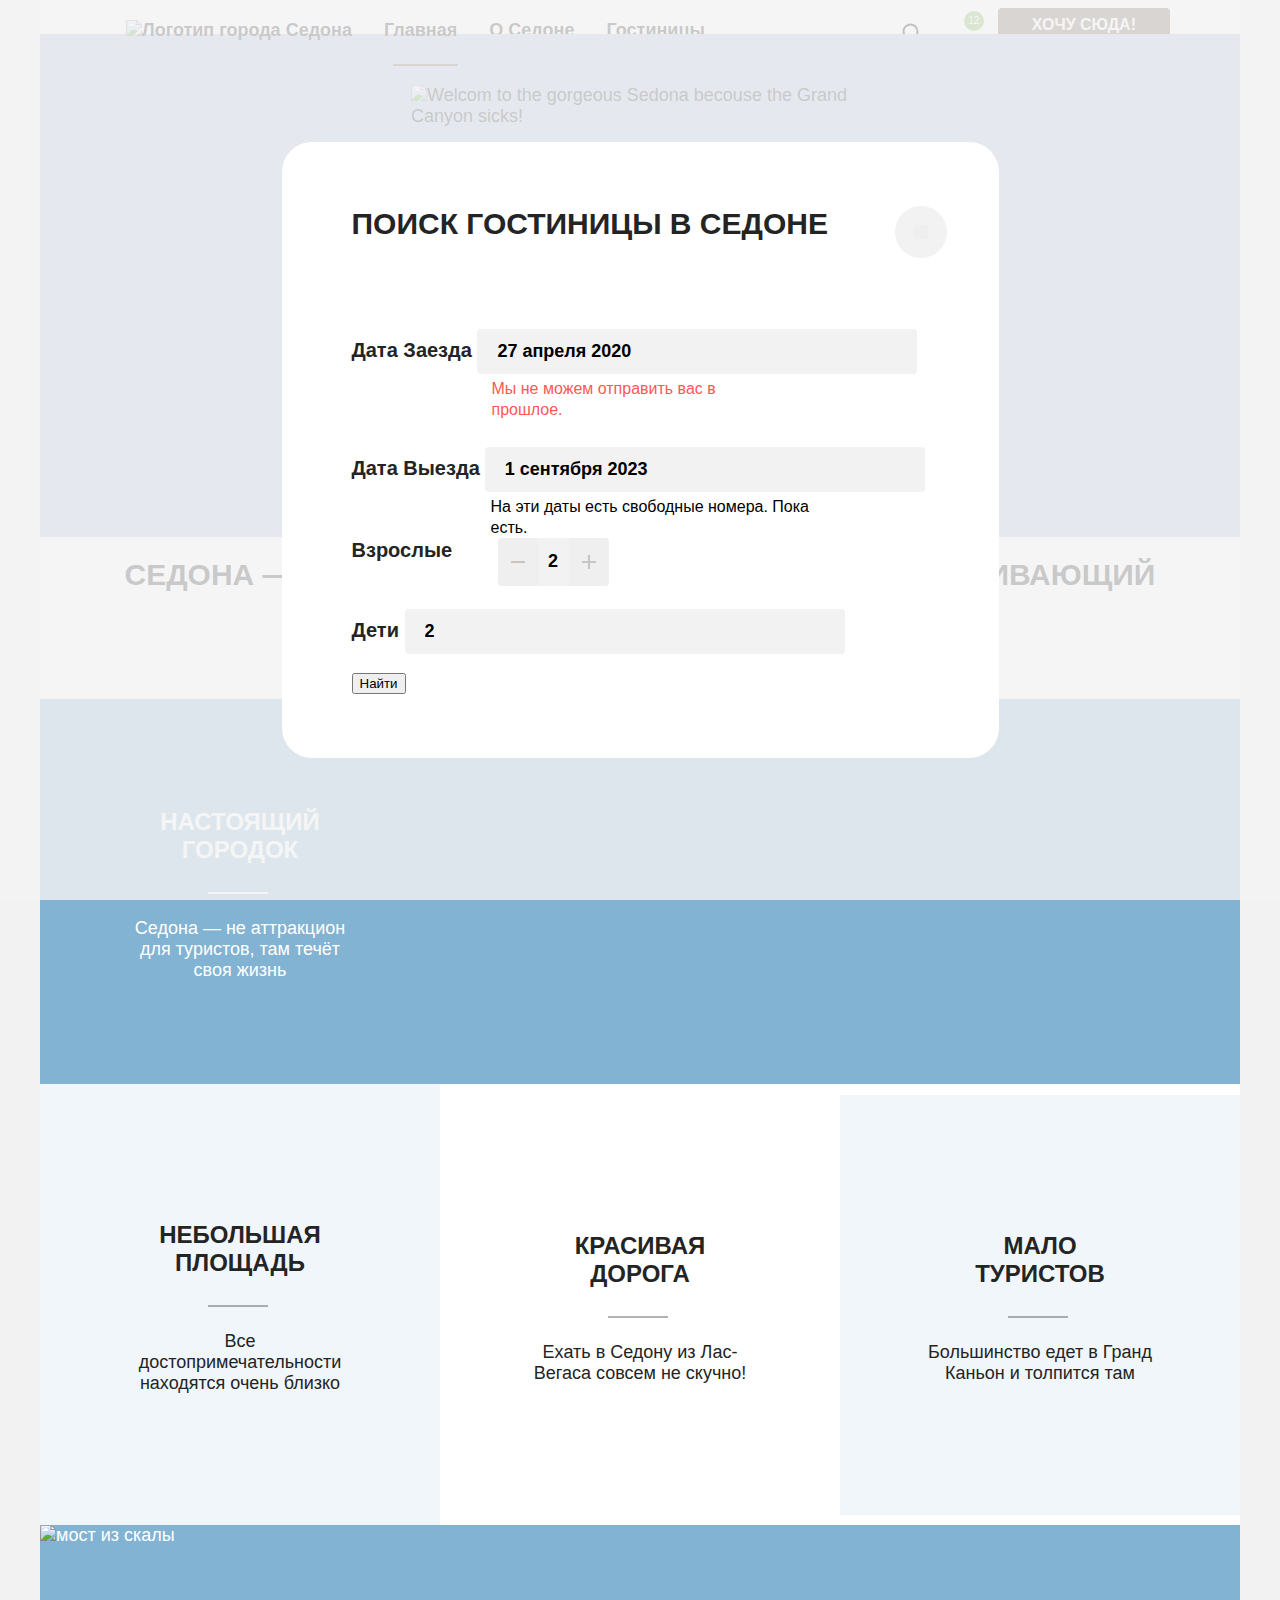
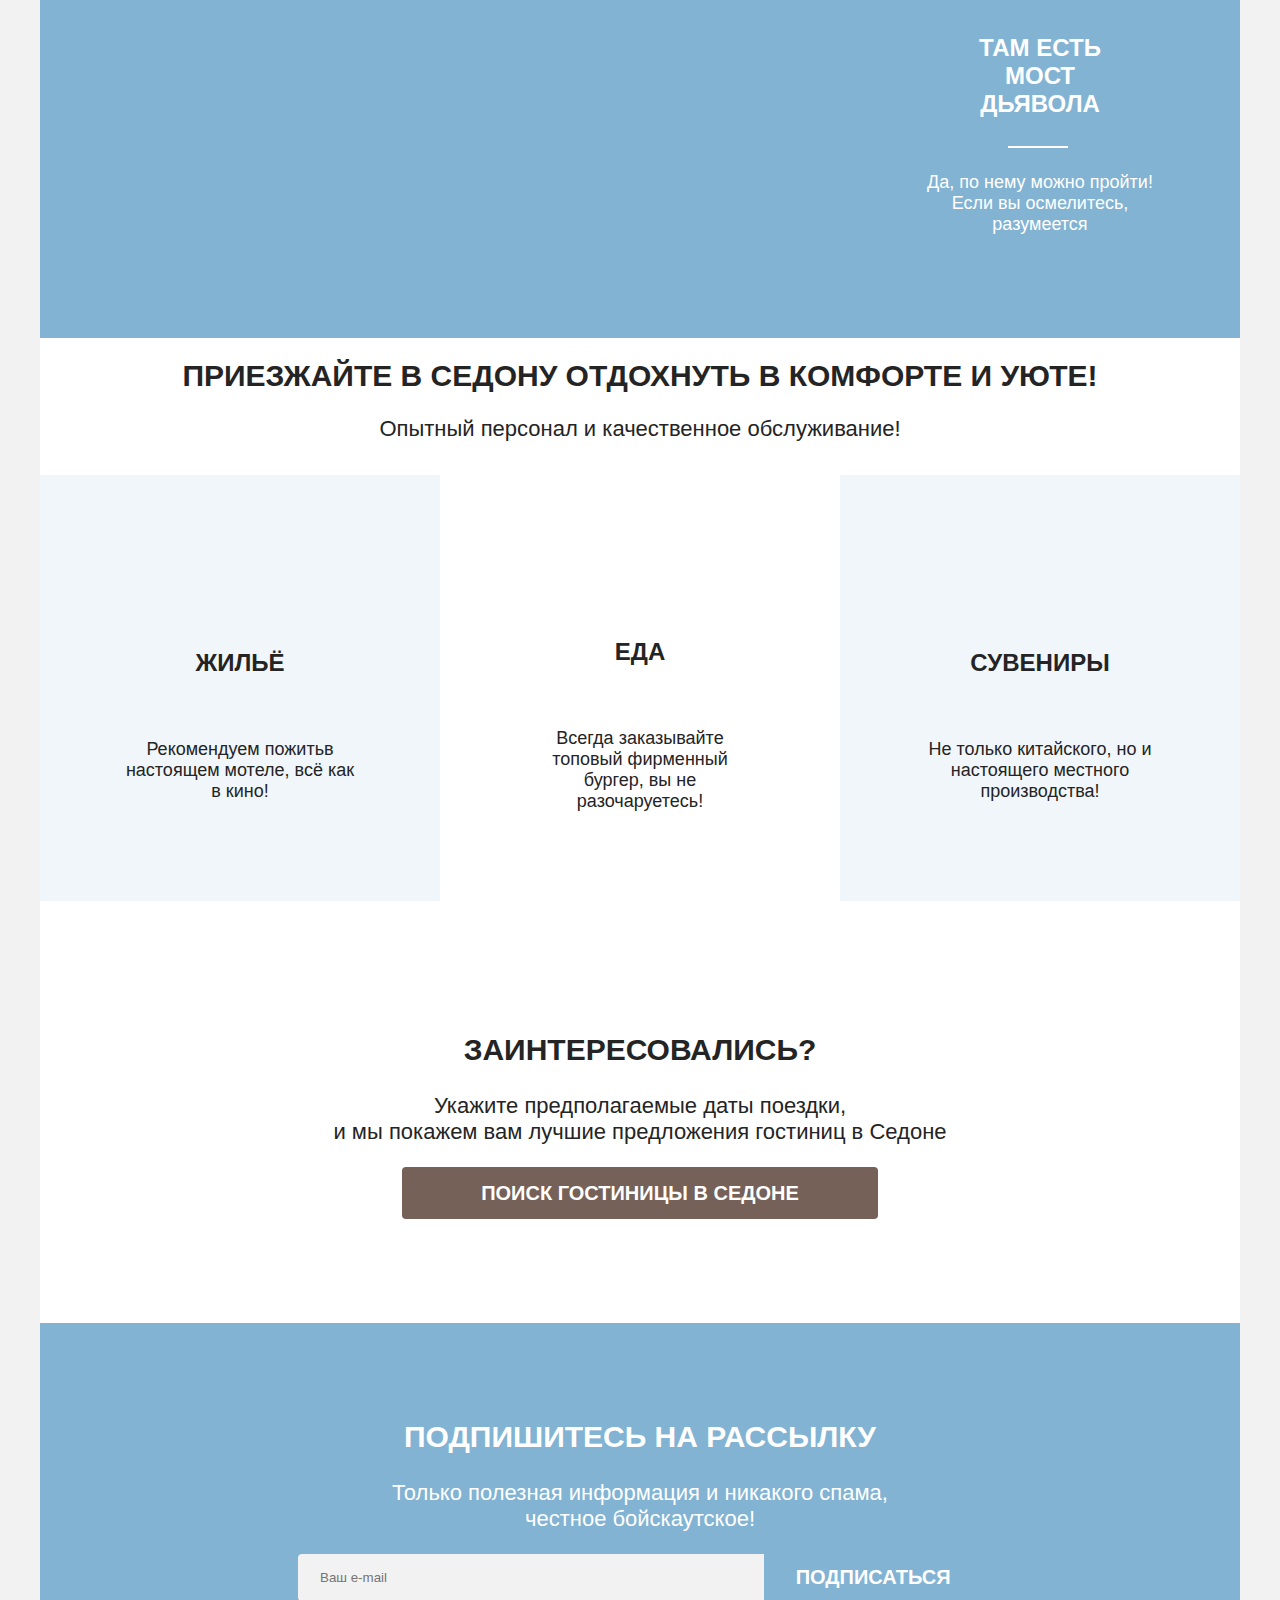
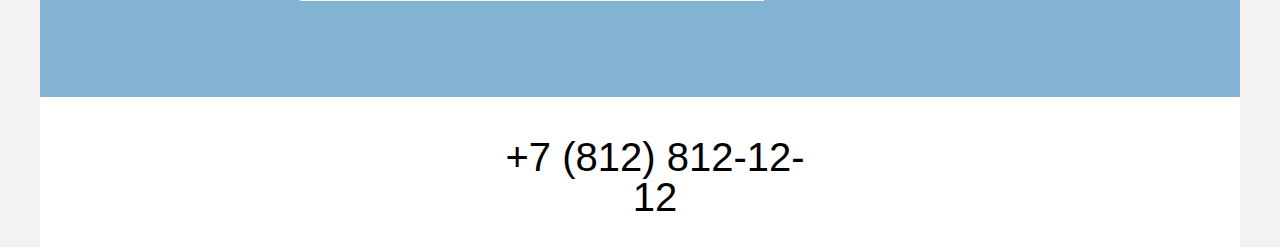
==== index.html @ d8e56253 "Add files via upload" ====
<!DOCTYPE html>
<html lang="ru">

  <head>
    <meta charset="utf-8">
    <title>Мой проект "Седона"</title>
    <link rel="stylesheet" href="styles/styles.css">

  </head>

  <body>
    <header class="page-header">
      <nav class="navigation-container">
        <ul class="navigation-list">
          <li class="navigation-item">
            <a class="navigation-link" href="index.html">
              <img class="logo-header" src="images/logo.svg" width="140" height="70" alt="Логотип города Седона">
            </a>
          </li>
          <li class="navigation-item">
            <a class="navigation-link-index" href="index.html">Главная</a>
          </li>
          <li class="navigation-item">
            <a class="navigation-link" href="about.html">О Седоне</a>
          </li>
          <li class="navigation-item">
            <a class="navigation-link" href="catalog.html">Гостиницы</a>
          </li>
        </ul>
        <ul class="navigation-user">
          <li class="user-item">
            <a class="search-link" href="#">
              <span class="visually-hidden"> поиск </span>
            </a>
          </li>
          <li class="user-item">
            <a class="heart-link" href="#">
              <span class="visually-hidden"> избранное </span>
              <span class="heart-number">12</span>
            </a>
          </li>
          <li class="user-item-button">
            <a class="user-link-button" href="#">Хочу сюда!</a>
          </li>
        </ul>
      </nav>
    </header>
    <main class="main-container main-index">
      <div class="page-container">
        <section class="hero">
          <img class="hero-image" src="images/welcome-sedona.svg" width="458" height="352"
            alt="Welcom to the gorgeous Sedona becouse the Grand Canyon sicks!">
          <p class="visually-hidden">
            Седона — небольшой городок в Аризоне, заслуживающий большего!
          <p>
        </section>
        <section class="advantages">
          <h1 class="argument">
            Седона — небольшой городок в Аризоне, заслуживающий большего!
          </h1>
          <p class="reasons">
            Рассмотрим причины, по которым Седона круче, чем Гранд-Каньон!
          </p>
        </section>
        <section class="advantages-first">
          <h2 class="visually-hidden">Приемущества</h2>
          <div class="advantages-item-first">
            <h3 class="advantages-title">Настоящий городок</h3>
            <p class="advantages-discription">
              Седона — не аттракцион для туристов, там течёт своя жизнь
            </p>
          </div>
          <img class="image-house" src="images/index-photo_1.jpg" width="800" height="385" alt="фото дом на фоне гор">
        </section>
        <section class="advantages">
          <ul class="advantages-list">
            <li class="advantages-item">
              <h3 class="advantages-title">Небольшая площадь</h3>
              <p class="advantages-discription">
                Все достопримечательности находятся очень близко
              </p>
            </li>
            <li class="advantages-item">
              <h3 class="advantages-title">Красивая дорога</h3>
              <p class="advantages-discription">
                Ехать в Седону из Лас-Вегаса совсем не скучно!
              </p>
            </li>
            <li class="advantages-item">
              <h3 class="advantages-title">Мало туристов</h3>
              <p class="advantages-discription">
                Большинство едет в Гранд Каньон и толпится там
              </p>
            </li>
          </ul>
        </section>
        <section class="advantages-fifth">
          <div class="advantages-item-fifth">
            <h3 class="advantages-title">Там есть мост дьявола</h3>
            <p class="advantages-discription">
              Да, по нему можно пройти! Если вы осмелитесь, разумеется
            </p>
          </div>
          <img class="image-bridge" src="images/index-photo-2.jpg" width="800" height="385" alt="мост из скалы">
        </section>
        <section class="invitation">
          <h1 class="argument">
            Приезжайте в Седону отдохнуть в комфорте и уюте!
          </h1>
          <p class="invitation-discription">
            Опытный персонал и качественное обслуживание!
          </p>
        </section>
        <section class="service">
          <ul class="service-list">
            <li class="service-item">
              <h4 class="service-title">Жильё</h4>
              <p class="service-discription">
                Рекомендуем пожитьв настоящем мотеле, всё как в кино!
              </p>
            </li>
            <li class="service-item">
              <h4 class="service-title">Еда</h4>
              <p class="service-discription">
                Всегда заказывайте топовый фирменный бургер, вы не разочаруетесь!
              </p>
            </li>
            <li class="service-item">
              <h4 class="service-title">Сувениры</h4>
              <p class="service-discription">
                Не только китайского, но и настоящего местного производства!
              </p>
            </li>
          </ul>
        </section>
        <section class="booking">
          <div class="booking-container">
            <h2 class="booking-title">Заинтересовались?</h2>
            <p class="booking-discription">
              Укажите предполагаемые даты поездки,<br> и мы покажем вам лучшие
              предложения гостиниц в Седоне
            </p>
            <a class="button-search" href="catalog.html">Поиск гостиницы в Седоне</a>
          </div>
        </section>
        <section class="subscribe">
          <h2 class="email-section-title">Подпишитесь на рассылку</h2>
          <p class="email-section-discription">
            Только полезная информация и никакого спама,<br> честное бойскаутское!
          </p>
          <form class="email-section-form" action="https://echo.htmlacademy.ru/" method="post">
              <input class="email-text" type="text" id="email-user" name="email-user" placeholder="Ваш e-mail">
            <button class="subscribe-btn" type="submit">Подписаться</button>
          </form>
        </section>
      </div>
    </main>
    <footer class="page-footer">
      <div class="page-footer-container">
          <ul class="social-list">
            <li class="social-item">
              <a class="vk-link" href="https://vk.com/htmlacademy">
                <span class="visually-hidden"> Вконтакте </span>
              </a>
            </li>
            <li class="social-item">
              <a class="telegram-link" href="https://t.me/htmlacademy">
                <span class="visually-hidden"> Телеграм </span>
              </a>
            </li>
            <li class="social-item">
              <a class="youtube-link" href="https://www.youtube.com/user/htmlacademyru">
                <span class="visually-hidden"> YouTube </span>
              </a>
            </li>
          </ul>
        <section class="footer-contacts">
          <a class="footer-phone-link" href="tel:+78128121212">+7 (812) 812-12-12</a>
        </section>
        <section class="footer-logo">
          <a class="footer-logo-html" href="https://htmlacademy.ru/">
          </a>
        </section>
      </div>
    </footer>
    <div class="model-container">
      <div class="modal modal-auth">
        <div class="modal-close">
        <button class="modal-close-button">
          <span class="visually-hidden">Закрыть</span>
        </button>
        </div>
        <section class="modal-content">
          <h2 class="modal-title">Поиск гостиницы в Седоне</h2>

            <form class="appointment-form" action="https://echo.htmlacademy.ru/" method="post">
                  <label class="form-label" for="appointment-date">
                    Дата Заезда </label>
                <input class="field" type="text" id="appointment-date" name="appointment-date" placeholder="27 апреля 2020">
              <p class="appointment-info">Мы не можем отправить вас в прошлое.</p>
                  <label class="form-label" for="appointment-time">
                    Дата Выезда</label>
                <input class="field" type="text" id="appointment-time" name="appointment-time" placeholder="1 сентября 2023">
                <p class="appointment-info-number">На эти даты есть свободные номера. Пока есть.</p>
                <div class="field-group">
                  <label class="form-label" for="appointment-phone">
                    Взрослые
                  </label>
                <button class="button-minus" type="button"><svg width="20" height="20"> <path fill="#756157" fill-opacity=".3" d="M0 0v2h14V0H0Z"/></svg></button>
                <input class="field-persons" type="text" id="appointment-persons" name="appointment-persons" placeholder="2">
                <button class="button-plus" type="button"><svg width="20" height="20"> <path fill="#756157" fill-opacity=".3" d="M14 6H8V0H6v6H0v2h6v6h2V8h6V6Z"/></svg></button>
              </div>
                <label class="form-label" for="appointment-name">
                  Дети
                </label>
                <input class="field persons" type="text" id="appointment-name" name="appointment-name" placeholder="2">
              </p>
              <button class="button appointment-submit" type="submit">Найти</button>
            </form>
        </section>

      </div>
    </div>
  </body>

</html>
---- styles/styles.css ----
@font-face {
  font-family: "PT Sans";
  font-style: normal;
  font-weight: 400;
  src: url("../fonts/ptsans-400.woff2") format("woff2");
  font-display: swap;
}

@font-face {
  font-family: "PT Sans";
  font-style: normal;
  font-weight: 700;
  src: url("../fonts/ptsans-700.woff2") format("woff2");
  font-display: swap;
}

html {
  heigth: auto;
}

body {
  font-family: "PT Sans", sans-serif;
  font-size: 18px;
  line-height: 21px;
  color: #242424;
  background-color: #f2f2f2;
  margin: 0 auto;
  display: flex;
  flex-direction: column;
  width: 1200px;
}

/*header*/
.page-header {
  background-color: #FFFFFF;
  width: 1200px;
}

.navigation-container {
  display: flex;
  width: 1060px;
  margin: 0 auto;
  padding: 0;
  justify-content: space-between;

}

.page-container {
  margin-top: -30px;

}

.navigation-list {
  list-style-type: none;
  margin: 0;
  padding: 0;
  width: 620px;
  display: flex;

}

.navigation-user {
  list-style: none;
  width: 350px;
  display: flex;
  justify-content: flex-end;

}

.navigation-link {
  font-family: "PT Sans", sans-serif;
  line-height: 21px;
  font-weight: 700;
  color: inherit;
  text-decoration: none;
  text-align: center;
  background-color: #FFFFFF;
  padding: 20px 16px;
  margin: 0;
  display: block;
  flex-wrap: wrap;

}

.navigation-link-index {
  font-family: "PT Sans", sans-serif;
  line-height: 21px;
  font-weight: 700;
  color: inherit;
  text-decoration: none;
  text-align: center;
  padding: 20px 16px;
  flex-wrap: wrap;
  position: relative;
  display: inline-block;
  margin: 0;
}

.navigation-link-index:after {
  content: " ";
  background: #756257;
  width: 65px;
  height: 2px;
  bottom: -5px;
  right: 15px;
  position: absolute;
}

.navigation-link-catalog {
  font-family: "PT Sans", sans-serif;
  line-height: 21px;
  font-weight: 700;
  color: inherit;
  text-decoration: none;
  text-align: center;
  padding: 20px 16px;
  flex-wrap: wrap;
  padding-left: 20px;
  position: relative;
  display: inline-block;
}

.navigation-link-catalog:after {
  content: " ";
  background: #756257;
  width: 85px;
  height: 2px;
  bottom: -5px;
  right: 15px;
  position: absolute;
}

.logo-header {
  margin-top: -20px;
  position: relative;
}

.hero-image {
  display: block;
}

.navigation-user {
  margin: 0;
  padding: 0;
  display: flex;
  flex-wrap: wrap;
  gap: 10px;
}

.user-item {
  box-sizing: border-box;
}

.search-link {
  background-image: url(../images/logo-search.svg);
  background-repeat: no-repeat;
  display: block;
  min-width: 44px;
  min-height: 64px;
  background-position: center;
}

.heart-link {
  background-image: url(../images/heart.svg);
  background-repeat: no-repeat;
  display: block;
  min-width: 44px;
  min-height: 64px;
  background-position: center;
  position: relative;

}

.user-item-button {
  margin: 14px 0;

}

.user-link-button {
  font-weight: 700;
  font-size: 16px;
  line-height: 20px;
  text-transform: uppercase;
  color: #FFFFFF;
  background-color: #756157;
  border-color: #756157;
  text-decoration: none;
  padding: 8px 34px;
  border-radius: 4px;
}

.user-link-button:hover,
.user-link-button:focus {
  background-color: #615048;
}

.user-link-button:active {
  background-color: #756157;
}

.heart-number {
  display: flex;
  background-color: #7DB54F;
  border-radius: 10px;
  position: absolute;
  width: 20px;
  height: 20px;
  top: 11px;
  left: 20px;
  text-decoration: none;
  font-size: 10px;
  line-height: 10px;
  color: #FFFFFF;
  align-items: center;
  justify-content: center;
}


.visually-hidden {
  position: absolute;
  width: 1px;
  height: 1px;
  margin: -1px;
  border: 0;
  padding: 0;
  white-space: nowrap;
  clip-path: inset(100%);
  clip: rect(0 0 0 0);
  overflow: hidden;
}

/*main*/
.main-index {
  background-color: #FFFFFF;
}

.main-index {
  color: #242424;
}

.reasons {
  font-family: "PT Sans";
  font-size: 22px;
  font-weight: 400;
  line-height: 26px;
  text-align: center;
}

.hero {
  background-image: url(../images/index-backgroud-white.svg), url(../images/index-background.jpg);
  background-position: left bottom, left top;
  background-size: 100% auto, cover;
  background-repeat: no-repeat;
  background-color: #B0C4DE;
  padding: 51px 371px 82px;

}

/*приемущества*/
.advantages {
  font-size: 18px;
  line-height: 21px;
  text-align: center;
}

.advantages-first {
  background-color: #82B3D3;
  color: #FFFFFF;
  display: flex;
  width: 1200px;
}

.advantages-item-first {
  text-align: center;
  width: 230px;
  padding: 85px;
}

.advantages-first .advantages-title:after {
  content: " ";
  background: #FFFFFF;
  width: 60px;
  height: 2px;
  bottom: -30px;
  right: 60px;
  position: absolute;
}

.image-house {
  object-fit: cover;
  height: auto;
  max-width: 100%;

}

.image-bridge {
  object-fit: cover;
  height: auto;
  max-width: 100%;

}

.advantages-list {
  display: flex;
  flex-wrap: wrap;
  margin: 0;
  padding: 0;
  list-style: none;
  align-items: center;

}

.advantages-item {
  text-align: center;
  width: 230px;
  padding: 113px 85px;
}

.advantages-discription {
  margin-top: 30px;
}

.advantages-item:nth-child(odd) {
  background-color: #83B3D31F;
}

.advantages-item:nth-child(even) {
  background-color: #FFFFFF;
}

.advantages-title {
  font-size: 24px;
  font-weight: 700;
  line-height: 28px;
  text-transform: uppercase;
  position: relative;
  display: inline-block;
  width: 175px;
}

.advantages-title:after {
  content: " ";
  background: #0000004D;
  width: 60px;
  height: 2px;
  bottom: -30px;
  right: 60px;
  position: absolute;
}

.advantages-item-fifth {
  text-align: center;
  width: 230px;
  padding: 85px;
}

.advantages-fifth {
  background-color: #82B3D3;
  color: #FFFFFF;
  display: flex;
  width: 1200px;
  flex-direction: row-reverse;
}

.advantages-fifth .advantages-title::after {
  content: " ";
  background: #FFFFFF;
  width: 60px;
  height: 2px;
  bottom: -30px;
  right: 60px;
  position: absolute;
}

/*приглашение*/
.invitation {
  background-color: #FFFFFF;
  text-align: center;
}

.argument {
  font-size: 30px;
  font-weight: 700;
  line-height: 36px;
  text-align: center;
  text-transform: uppercase;
}

.invitation-discription {
  font-size: 22px;
  font-weight: 400;
  line-height: 26px;
  line-height: 26px;
}

/*сервис*/
.service-list {
  display: flex;
  width: 1200px;
  margin: 0;
  padding: 0;
  list-style: none;
  align-items: center;
  flex-wrap: wrap;
}

.service-item {
  text-align: center;
  width: 230px;
  padding: 112px 85px 81px 85px;

}

.service-item:nth-child(odd) {
  background-color: #83B3D31F;
}

.service-item:nth-child(even) {
  background-color: #FFFFFF;
}

.service-item:nth-of-type(1) {
  background-image: url(../images/logo-home.svg);
  background-repeat: no-repeat;
  background-position: center 81px;
}

.service-item:nth-of-type(2) {
  background-image: url(../images/logo-food.svg);
  background-repeat: no-repeat;
  background-position: center 82px;
}

.service-item:nth-of-type(3) {
  background-image: url(../images/logo-box.svg);
  background-repeat: no-repeat;
  background-position: center 79px;
}

.service-title {
  font-size: 24px;
  font-weight: 700;
  line-height: 28px;
  text-transform: uppercase;
  padding-top: 30px;
}

.service-discription {
  padding-top: 30px;
}

/*бронирование*/
.booking-container {
  text-align: center;
  margin-bottom: 104px;
  font-size: 22px;
  line-height: 26px;
}

.booking-title {
  font-size: 30px;
  font-weight: 700;
  line-height: 36px;
  text-transform: uppercase;
  padding-top: 96px;
}

.button-search {
  font-weight: 700;
  text-decoration: none;
  font-size: 20px;
  line-height: 36px;
  text-align: center;
  display: block;
  width: 376px;
  margin: 0 auto;
  color: #FFFFFF;
  background-color: #756157;
  text-transform: uppercase;
  border-radius: 4px;
  padding: 8px 50px;
}

.button-search:hover,
.button-search:focus {
  background-color: #615048;
}

.button-search:active {
  background-color: #756157;
}

/*рассылка*/
.subscribe {
  text-align: center;
  font-family: "PT Sans", sans-serif;
  background-image: url(../images/backgroud-subscribe.jpg);
  background-repeat: no-repeat;
  background-size: 100% auto;
  background-color: #82B3D3;
  color: #FFFFFF;
  margin-top: 96px;
  line-height: 26px;
  font-size: 22px;

}

.subscribe-special {
  text-align: center;
  font-family: "PT Sans", sans-serif;
  background-color: #FFFFFF;
  margin-top: 96px;
  line-height: 26px;
  font-size: 22px;

}

.email-section-title {
  font-family: "PT Sans", sans-serif;
  font-size: 30px;
  font-weight: 700;
  line-height: 36px;
  text-transform: uppercase;
  padding-top: 96px;
}

.email-section-form {
  width: 684px;
  display: flex;
  margin: 0 auto;
  padding-bottom: 96px;

}

.email-section-label {
  width: 452px;
}

.subscribe-btn {
  display: inline-block;
  font-family: inherit;
  font-size: 20px;
  font-weight: 700;
  line-height: 36px;
  color: #FFFFFF;
  background-color: #82B3D3;
  width: 232px;
  border-color: #82B3D3;
  text-transform: uppercase;
  border-style: solid;
  border-top-right-radius: 4px;
  border-bottom-right-radius: 4px;
  cursor: pointer;

}

.subscribe-btn:hover,
.subscribe-btn:focus {
  background-color: #68A2CA;
}

.subscribe-btn:active {
  background-color: #68A2CA;
  color: #FFFFFF4D;
}

.email-text {
  width: 452px;
  border-top-left-radius: 4px;
  border-bottom-left-radius: 4px;
  border-style: solid;
  border-color: #F2F2F2;
  background-color: #F2F2F2;
  padding: 14px 20px;
}

.email-text:hover {
  background-color: #E6E6E6;
}

.email-text: placeholder-shown {
  border-color: #83B3D3;
}

/*footer*/
.page-footer {
  background-color: #FFFFFF;
  display: flex;
  justify-content: space-between;
  box-sizing: border-box;
  width: 1200px;
  padding: 40px 70px 30px;
  margin: 0 auto;
}

.page-footer-container {
  width: 1060px;
  display: flex;
  margin: 0;
  justify-content: space-around;
}

.social-list {
  list-style: none;
  display: flex;
  box-sizing: border-box;
  width: 145px;
  flex-wrap: wrap;
  margin: 0;
  padding: 0;
}

/* vk */
.vk-link {
  -webkit-mask-image: url(../images/logo-vk.svg);
  mask-image: url(../images/logo-vk.svg);
  mask-repeat: no-repeat;
  display: block;
  width: 48px;
  height: 40px;
  mask-position: center;
  background-color: #83B3D3;


}

.vk-link:hover {
  background-color: #68A2CA;

}

.vk-link:focus {
  background-color: #68A2CA;
}

.vk-link:active {
  background-color: #68A2CA4D;
}

/* telegram */
.telegram-link {
  -webkit-mask-image: url(../images/logo-telegram.svg);
  mask-image: url(../images/logo-telegram.svg);
  mask-repeat: no-repeat;
  display: block;
  width: 48px;
  height: 40px;
  mask-position: center;
  background-color: #83B3D3;
}

.telegram-link:hover {
  background-color: #68A2CA;

}

.telegram-link:focus {
  background-color: #68A2CA;
}

.telegram-link:active {
  background-color: #68A2CA4D;
}

/* youtube */
.youtube-link {
  -webkit-mask-image: url(../images/logo-youtube.svg);
  mask-image: url(../images/logo-youtube.svg);
  mask-repeat: no-repeat;
  display: block;
  width: 48px;
  height: 40px;
  mask-position: center;
  background-color: #83B3D3;
}

.youtube-link:hover {
  background-color: #68A2CA;

}

.youtube-link:focus {
  background-color: #68A2CA;
}

.youtube-link:active {
  background-color: #68A2CA4D;
}

/* telephone */
.footer-contacts {
  display: block;
  width: 720px;
  text-align: center;
  flex-wrap: wrap;
}

.footer-phone-link {
  display: block;
  width: 331px;
  margin: 0 auto;
  font-size: 40px;
  line-height: 40px;
  color: #000000;
  text-decoration: none;
}

.footer-phone-link:hover {
  color: #756157;
}

.footer-phone-link:focus {
  color: #756157;
}

.footer-phone-link:active {
  color: #7561574D;
}

/* html-logo */
.footer-logo {
  box-sizing: border-box;
  margin: 0;
  padding: 0;
}

.footer-logo-html {
  -webkit-mask-image: url(../images/logohtmlacademy.svg);
  mask-image: url(../images/logohtmlacademy.svg);
  mask-repeat: no-repeat;
  display: block;
  background-color: #000000;
  box-sizing: border-box;
  width: 115px;
  height: 33px;
}

.footer-logo-html:hover,
.footer-logo-html:focus {
  background-color: #756157;
}

.footer-logo-html:active {
  background-color: #7561574D;
}

/*catalog*/
.main-inner {
  background-color: #FFFFFF;
  width: 1200px;
}

.inner-header {
  width: 1060px;
  margin: 0 auto;
}

.filter-inner-section {
  margin-left: 80px;
  margin-right: 70px;
}

.section-inner {
  background-image: url(../images/catalog/background-catalog.jpg);
  background-repeat: no-repeat;
  background-size: 100% auto;
  background-color: #82B3D3;
  color: #FFFFFF;
  margin-top: -65px;
  background-size: cover;
}

.main-inner-title {
  font-size: 60px;
  font-weight: 700;
  line-height: 78px;
  margin-left: 85px;
  margin-top: 35px;
  padding-top: 30px;
}

.inner-list {
  list-style: none;
  display: flex;
  flex-direction: row;
  margin-left: 0px;
}

.inner-header {
  margin-left: 45px;
  margin-top: -50px;
  margin-bottom: 45px;
}

.inner-link {
  font-size: 16px;
  font-weight: 400;
  line-height: 21px;
  color: #FFFFFF;
  padding-top: 0;
  margin-left: 10px;
  cursor: pointer;
}

.inner-link:hover {
  color: #FFFFFF99;
}

.inner-link:focus {
  color: #FFFFFF;
}

.inner-link:active {
  color: #FFFFFF4D;
}

.inner-link-home {
  background-image: url(../images/catalog/filter_logo_home.svg);
  background-repeat: no-repeat;
  display: block;
  width: 13px;
  height: 15px;
  padding: 0px, 0px, 2px, 0px;
  margin-top: 4px;
}

.inner-item-arrow {
  background-image: url(../images/catalog/filter_arrow.svg);
  background-repeat: no-repeat;
  display: block;
  width: 8px;
  height: 19px;
  padding: 5px, 7px, 5px, 7px;
  margin-top: 5px;
  margin-left: 10px;
}

/*стилизация фильта каталога*/
.catalog-filter-group {
  width: 150px;
  padding: 0px;
  border-style: none;
  margin-bottom: 73px;
}

.catalog-filter {
  display: flex;
  justify-content: space-between;
  width: 1060px;
  display: flex;
  margin: 0 auto;
}

.catalog-filter-list {
  list-style: none;
  padding: 0;
  margin: 0;
}

.catalog-filter-item {
  margin-bottom: 16px;
  padding: 0;

}

.catalog-filter-item:not(:last-child) {
  margin-bottom: 16px;
}

.filter-price {
  display: flex;
  flex-wrap: wrap;
}

.catalog-filter-price {
  border-style: none;
  width: 288px;
  display: flex;
  flex-wrap: wrap;
  column-gap: 2px;


}

.price {
  font-family: inherit;
  font-size: 18px;
  font-weight: 700;
  line-height: 24px;
  text-align: left;
  padding: 12px 20px;
  border-top-left-radius: 4px;
  border-bottom-left-radius: 4px;
  background-color: #F2F2F2;
  box-sizing: border-box;
  width: 143px;
  position: relative;
}
.price-text{
  position: relative;
  color:#000000;
  display: block;
  box-sizing: border-box;
  text-align: right;
  padding-right: 20px;

}
.price.max {
  border-top-right-radius: 4px;
  border-bottom-right-radius: 4px;
  border-top-left-radius: 0px;
  border-bottom-left-radius: 0px;
}

.range-price {
  margin: 0;
  padding: 0;
}

.control {
  font-size: 18px;
  font-weight: 400;
  line-height: 21px;
  color: #FFFFFF;
  margin: 0;
  padding-left: 36px;
  position: relative;
}
.control:hover,
.control:active{
  opacity: 0.3;
}
.control-label {
  font-family: "PT Sans";
  font-size: 18px;
  font-weight: 400;
  line-height: 23px;
}

.control-mark {
  position: absolute;
  width: 20px;
  height: 20px;
  border-radius: 4px;
  display: block;
  background-color: #f2f2f2;
}
.control-mark:focus{
  border: 3px solid #83B3D3;
}
.control-input[type="checkbox"]:checked + .control-mark::before,
.control-input[type="checkbox"]:checked + .control-mark::after {
  position: absolute;
  height: 1.5px;
  background-color: #3F5E72;
  content: "";
}

.control-input {
  appearance: none;
}

.control-input[type="checkbox"]:checked + .control-mark::before {
  transform: rotate(48deg);
  top: 10.5px;
  left: 2.5px;
  width: 7px;
}

.control-input[type="checkbox"]:checked + .control-mark::after {
  transform: rotate(-48deg);
  top: 9px;
  left: 5.7px;
  width: 11.5px;
}

.control-input[type="radio"] + .control-mark {
  border-radius: 50%;
}

.control-input[type="radio"]:checked + .control-mark::before {
  position: absolute;
  top: 5px;
  left: 5px;
  width: 10px;
  height: 10px;
  background-color: #3F5E72;
  border-radius: 50%;
  content: "";
}

.button-price {
  width: 191px;
  display: flex;
  flex-direction: column;
  margin-top: 56px;

}

.range-scale {
  width: 287px;
  position: relative;
  background-color: #756257;
  line-height: 1px;
  height: 4px;
}

.range-bar {
  position: absolute;
  line-height: 1px;
  background-color: #FFFFFF;
  height: 4px;
}

.range-toggle {
  position: absolute;
  width: 20px;
  height: 20px;
  border-radius: 5px;
  cursor: pointer;
}

.toggle-min {
  top: -8px;
}

.toggle-max {
  top: -8px;
  left: 207px;
}

.button-reset {
  margin-top: 32px;
  border-radius: 4px;
  padding: 8px 57px;
  text-transform: uppercase;
}

.button-reset:hover {
  color: #FFFFFF4D;
}

.button-reset:focus {
  color: #FFFFFF;
  border: 3px solid #83B3D3;
}

.button-apply {
  border-radius: 4px;
  padding: 8px 57px;
  text-transform: uppercase;
}

.button-apply:hover,
.button-apply:focus {
  background-color: #68A2CA;
}

.button-apply:active {
  background-color: #82B3D3;
  color: #FFFFFF4D;
}

.catalog-button-list {
  list-style: none;
}

.catalog-filter-title {
  font-size: 20px;
  font-weight: 700;
  line-height: 24px;
  color: #FFFFFF;
  margin-bottom: 32px;
  padding: 0;
}

/*каталог*/
.catalog {
  color: #000000;
  background-color: #FFFFFF;

}

.hotels-catalog {
  width: 1060px;
  display: flex;
  justify-content: space-between;
  margin-left: 85px;
}

.select-control {
  width: 292px;
  height: 49px;
  padding: 14px 20px;
  border-radius: 2px;
}

.select {
  width: 522px;
  display: flex;
  margin-top: 50px;

}

.hotel-card {
  width: 1060px;
  display: grid;
  grid-template-columns: repeat(3, 340px);
  gap: 20px;
  margin-bottom: 80px;

}

.hotel-card-link {
  outline: 1px solid #f2f2f2;
  padding: 20px;
  border-radius: 4px;

}

.hotels-catalog-title {
  text-transform: uppercase;
  margin-top: 56px;
}

.catalog-button-list {
  width: 168px;
  display: flex;
  margin-top: 0px;
  gap: 8px;

}

.catalog-button-tile {
  background-image: url(../images/catalog/logo-view.svg);
  background-repeat: no-repeat;
  display: block;
  width: 48px;
  height: 48px;
  box-sizing: border-box;
  background-position: center;
  border: 2px solid #E5E5E5;
  border-radius: 4px;
}

.catalog-button-tile:hover {
  border: 2px solid #000000;
}

.catalog-button-tile:focus {
  border: 2px solid #68A2CA;
}

.catalog-button-tile:active {
  border: 2px solid #000000;
}

.button-card {
  background-image: url(../images/catalog/logo-card.svg);
  background-repeat: no-repeat;
  display: block;
  width: 48px;
  height: 48px;
  box-sizing: border-box;
  background-position: center;
  border: 2px solid #E5E5E5;
  border-radius: 4px;
}

.button-card:hover {
  border: 2px solid #000000;
}

.button-card:focus {
  border: 2px solid #68A2CA;
}

.button-card:active {
  border: 2px solid #000000;
}

.button-list {
  background-image: url(../images/catalog/logo-ul.svg);
  background-repeat: no-repeat;
  display: block;
  width: 48px;
  height: 48px;
  box-sizing: border-box;
  background-position: center;
  border: 2px solid #E5E5E5;
  border-radius: 4px;
}

.button-list:hover {
  border: 2px solid #000000;
}

.button-list:focus {
  border: 2px solid #68A2CA;
}

.button-list:active {
  border: 2px solid #000000;
}

.button-apply {
  font-family: "PT Sans", sans-serif;
  font-size: 16px;
  font-weight: 700;
  line-height: 20px;
  text-align: center;
  color: #FFFFFF;
  background-color: #82B3D3;
  border-style: solid;
  border-color: #82B3D3;
}

.button-reset {
  font-family: "PT Sans", sans-serif;
  font-size: 16px;
  font-weight: 700;
  line-height: 20px;
  text-align: center;
  color: #FFFFFF;
  background-color: transparent;
  border-style: solid;
  border-color: transparent;
}

/*стилизация карт отелей*/
.hotels-catalog-title {
  font-size: 30px;
  font-weight: 700;
  line-height: 36px;
}

.select-control {
  font-size: 18px;
  font-weight: 400;
  line-height: 21px;
}

.hotel-card {
  list-style: none;
  margin-top: 40px;
  margin-left: 40px;
}

.hotel-card-title {
  font-size: 24px;
  font-weight: 700;
  line-height: 28px;
}

.hotel-card-text {
  width: 300px;
  display: flex;
  justify-content: space-between;
}

.raiting {
  width: 300px;
  display: flex;
  justify-content: space-between;
}

.hotel-rating {
  display: inline-block;
  font-size: 16px;
  text-transform: uppercase;
  background-color: #F2F2F2;
  border-radius: 4px;
  padding: 9px 26px 8px 26px;
  line-height: 20px;

}

.card-buttons {
  width: 300px;
  display: flex;
  flex-wrap: wrap;
  justify-content: space-between;
}

.hotel-card-discription {
  font-size: 16px;
  font-weight: 700;
  line-height: 20px;
  text-transform: uppercase;
  color: #FFFFFF;
  background-color: #756157;
  text-decoration: none;
  border-radius: 4px;
  padding: 8px 26px;
}

.hotel-card-discription:hover,
.hotel-card-discription:focus {
  background-color: #615048;
}

.hotel-card-discription:active {
  background-color: #756157;
  color: #FFFFFF4D
}

.hotel-card-button-favorites {
  font-family: inherit;
  font-size: 16px;
  font-weight: 700;
  line-height: 20px;
  text-align: center;
  text-transform: uppercase;
  color: #FFFFFF;
  background-color: #82B3D3;
  padding: 8px 20px;
  border-radius: 4px;
  border-color: #82B3D3;
  border-style: solid;
}

.hotel-card-button-favorites:hover,
.hotel-card-button-favorites:focus {
  background-color: #68A2CA;
}

.hotel-card-button-favorites:active {
  background-color: #82B3D3;
  color: #FFFFFF4D;
}

.hotel-card-button-favorite-active {
  font-family: inherit;
  font-size: 16px;
  font-weight: 700;
  line-height: 20px;
  text-align: center;
  text-transform: uppercase;
  color: #FFFFFF;
  background-color: #7DB54F;
  padding: 8px 18px;
  border-radius: 4px;
  border-color: #7DB54F;
  border-style: solid;
}

.hotel-card-button-favorite-active:hover,
.hotel-card-button-favorite-active:focus {
  background-color: #6C9E42;
}

.hotel-card-button-favorite-active:active {
  background-color: #7DB54F;
  color: #FFFFFF4D;
}

.hotel-stars-four {
  background-image: url(../images/catalog/star-four.svg);
  background-repeat: no-repeat;
  display: block;
  width: 140px;
  height: 37px;
}

.hotel-stars-three {
  background-image: url(../images/catalog/star-four.svg);
  background-repeat: no-repeat;
  display: block;
  width: 70px;
  height: 37px;
}

.hotel-stars-two {
  background-image: url(../images/catalog/star-four.svg);
  background-repeat: no-repeat;
  display: block;
  width: 45px;
  height: 37px;
}

/*пагинация*/
.pagination {
  width: 1060px;
  padding-left: 40px;
  position: relative;
  display: inline-block;


}

.pagination::before {
  content: " ";
  background: #E6E6E6;
  width: 1060px;
  height: 1px;
  top: -30px;
  bottom: 40px;
  position: absolute;
  margin-left: 50px;


}

.pagination-list {
  width: 400px;
  display: flex;
  list-style: none;
  margin-top: 60px;
  gap: 8px;
}

.pagination-item {
  width: 60px;
}

.pagination-link {
  font-size: 20px;
  font-weight: 700;
  line-height: 36px;
  color: #FFFFFF;
  background-color: #82B3D3;
  padding: 14px 23px 14px 23px;
  display: flex;
  justify-content: center;
  align-items: center;
  flex-direction: row;
  flex-wrap: wrap;
  border-radius: 4px;
  text-decoration: none;
}

.pagination-link:hover,
.pagination-link:focus {
  background-color: #68A2CA;
}

.pagination-link:active {
  background-color: #82B3D3;
  color: #FFFFFF4D;
}

.pagination-text {
  font-size: 20px;
  font-weight: 700;
  line-height: 36px;
  background-color: #FFFFFF;
  display: flex;
  justify-content: center;
  align-items: center;
  padding-top: 17px;
}

.pagination-link-active {
  font-size: 20px;
  font-weight: 700;
  line-height: 36px;
  color: #000000;
  background-color: #F2F2F2;
  padding: 14px 23px 14px 23px;
  text-decoration: none;
  display: flex;
  justify-content: center;
  align-items: center;
  flex-direction: row;
  flex-wrap: wrap;
  border-radius: 4px;
}

.pagination {
  list-style: none;
}

/* модалтное окно */
.model-container {
  position: fixed;
  top: 0;
  left: 0;
  display: flex;
  width: 100%;
  height: 100%;
  background-color: rgba(242, 242, 242, 0.8);
   /* display: none; */
}

.modal {
  position: relative;
  margin: auto;
  padding: 64px 70px;
  background-color: #FFFFFF;
}

.modal-auth {
  width: 577px;
  border-radius: 30px;
}

.modal-close {
  width: 52px;
  height: 52px;
  border-radius: 50%;
  background-color: #F2F2F2;
  position: absolute;
  top: 64px;
  right: 52px;
}

.modal-close-button {
  position: absolute;
  padding: 0;
  top: 19px;
  right: 19px;
  width: 14px;
  height: 14px;
  border: none;
  background-image: url("../images/close.svg");
  background-repeat: no-repeat;
  background-position: center;
  cursor: pointer;
}

.modal-title {
  font-family: "PT Sans", sans-serif;
  font-size: 30px;
  font-weight: 700;
  line-height: 36px;
  text-align: left;
  text-transform: uppercase;
  margin: 0;
  margin-bottom: 64px;
}

.form-label {
  font-size: 20px;
  font-weight: 700;
  line-height: 24px;
  text-align: left;
}

.field {
  width: 440px;
  margin-top: 23px;
  padding: 12px 20px;
  font: inherit;
  font-weight: 700;
  background-color: #F2F2F2;
  border: none;
  border-radius: 4px;
  box-sizing: border-box;
  background-image: url(../images/logo-calendar.svg);
  background-repeat: no-repeat;
  background-position: right center;
}

.field::placeholder {
  font-size: 18px;
  font-weight: 700;
  line-height: 24px;
  letter-spacing: 0em;
  text-align: left;
  color:#000000

}

.appointment-info {
  font-size: 16px;
  font-weight: 400;
  line-height: 21px;
  color: #FF5757;
  margin: 4px 120px;
  padding: 0px 20px;
}

.appointment-info-number {
  font-size: 16px;
  font-weight: 400;
  line-height: 21px;
  color: #000000;
  margin: 4px 69px 0px 119px;
  padding: 0px 20px;
}
.field-group{
  display: flex;
  width: 247px;
  padding: 0;
  margin: 0;
}
.button-minus{
  width: 40px;
  height: 48px;
  padding: 23px 13px;
  border:none;
  border-top-left-radius: 4px;
  border-bottom-left-radius: 4px;
  margin-left: 46px;
}
.field-persons{
  background-color:#F2F2F2;
  box-sizing: border-box;
  padding: 14px 10px;
  width: 31px;
  left:65px;
  border:none;
}
.button-plus{
  width: 40px;
  height: 48px;
  padding: 17px 13px;
  border:none;
  border-top-right-radius: 4px;
  border-bottom-right-radius: 4px;
}
.field-persons::placeholder{
  font-size: 18px;
  font-weight: 700;
  line-height: 20px;
  letter-spacing: 0em;
  text-align: left;
  color:#000000
}
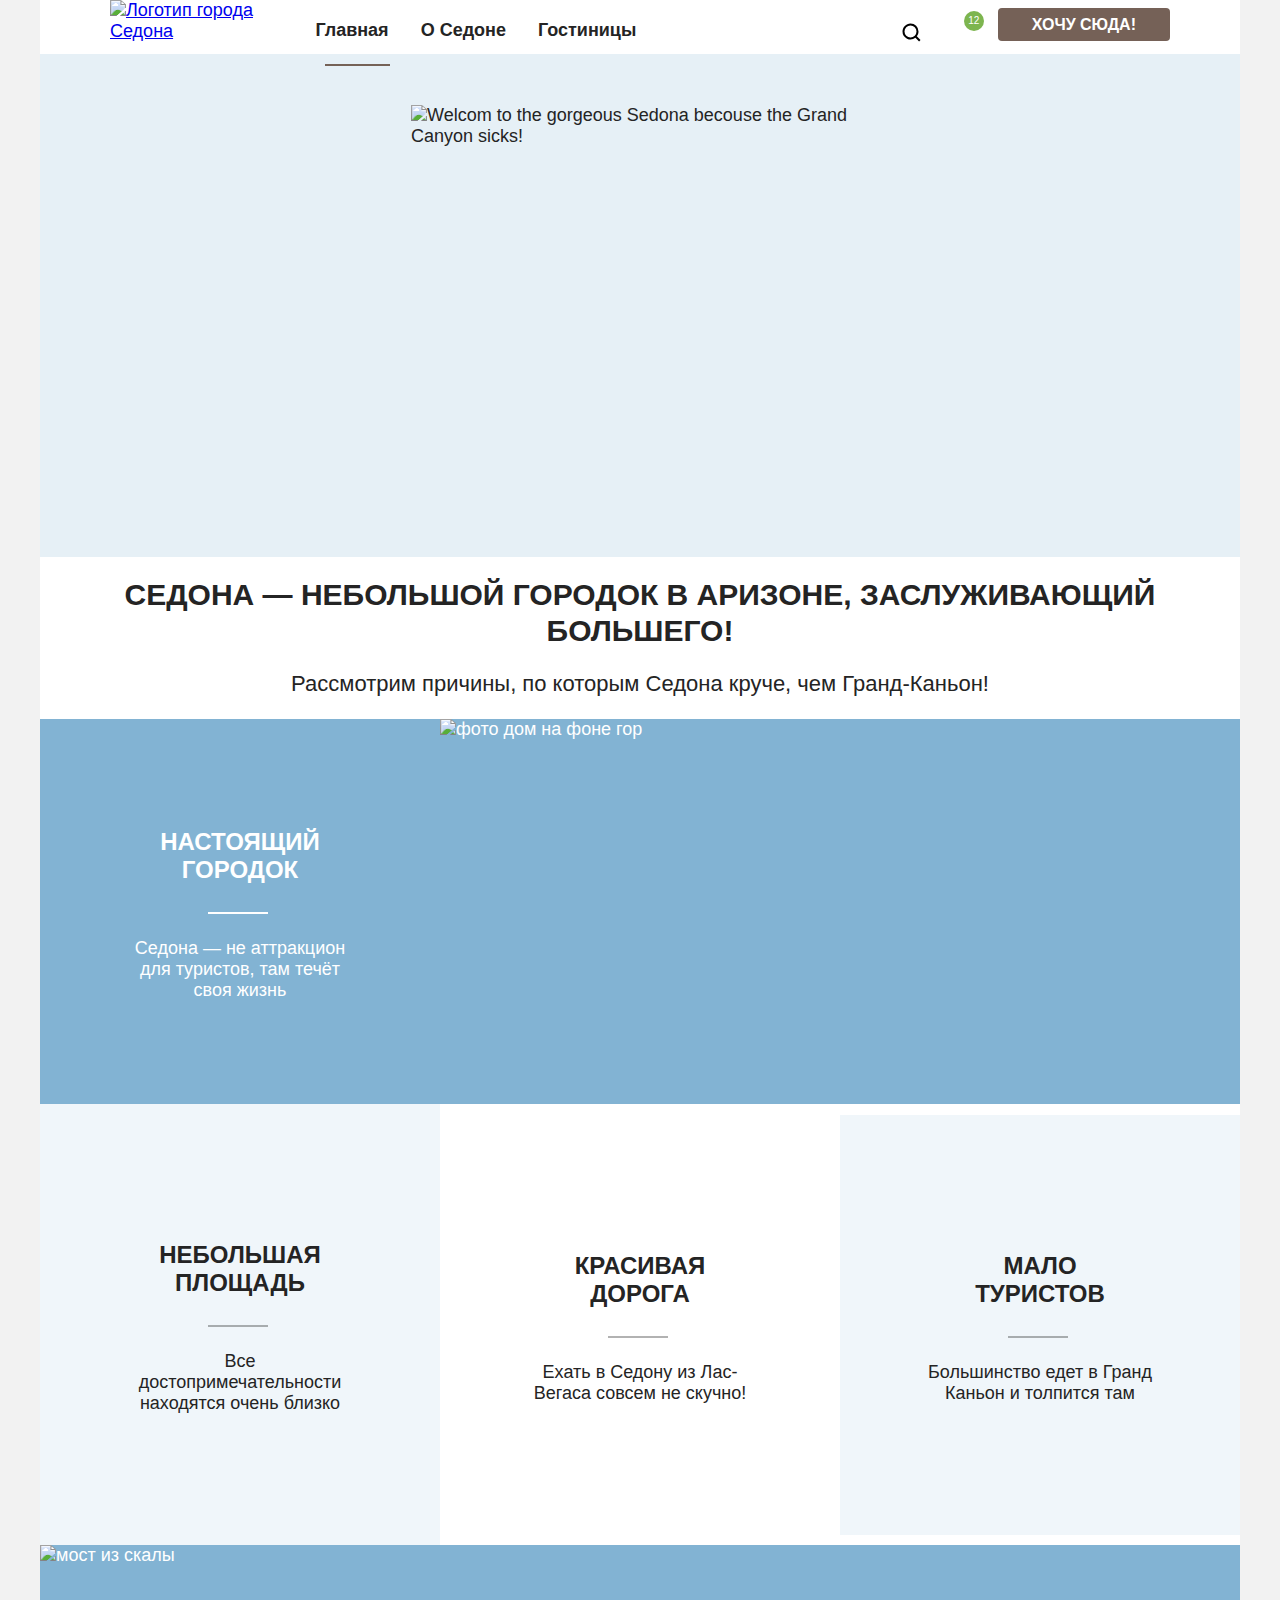
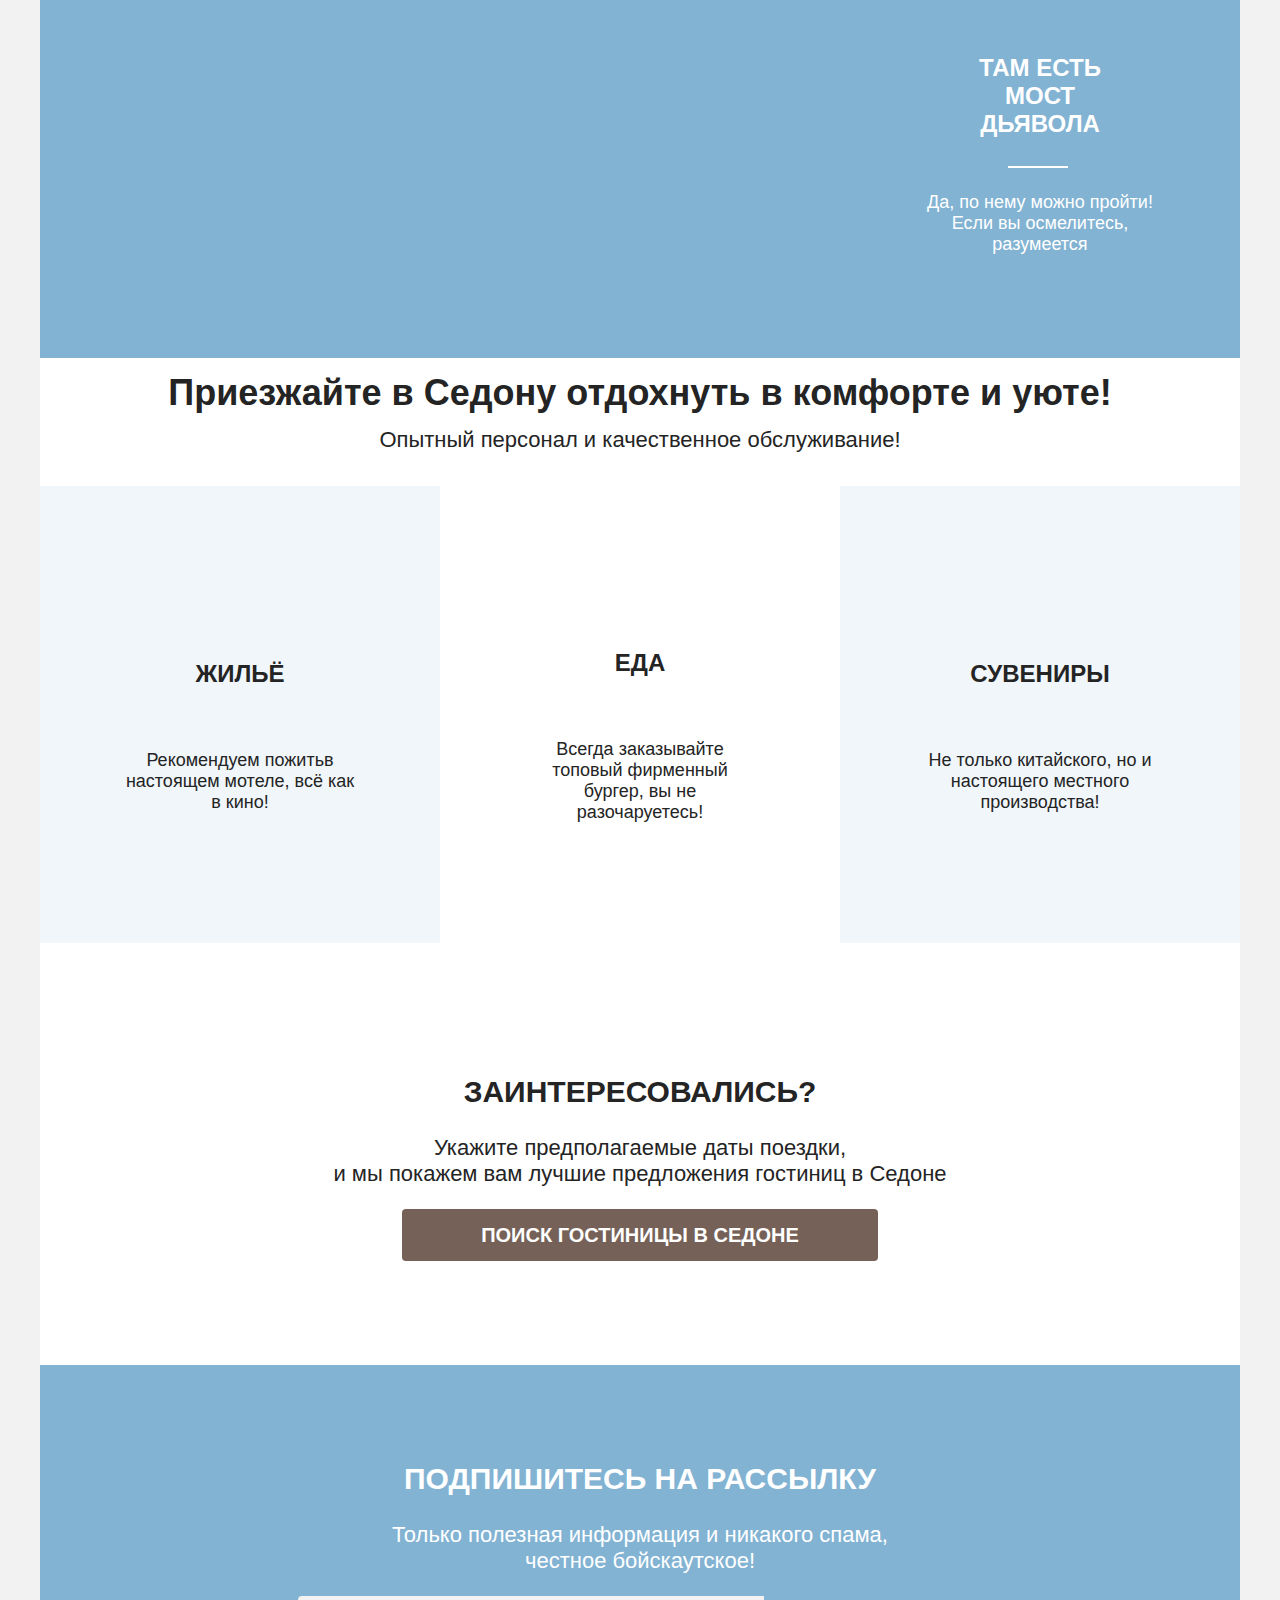
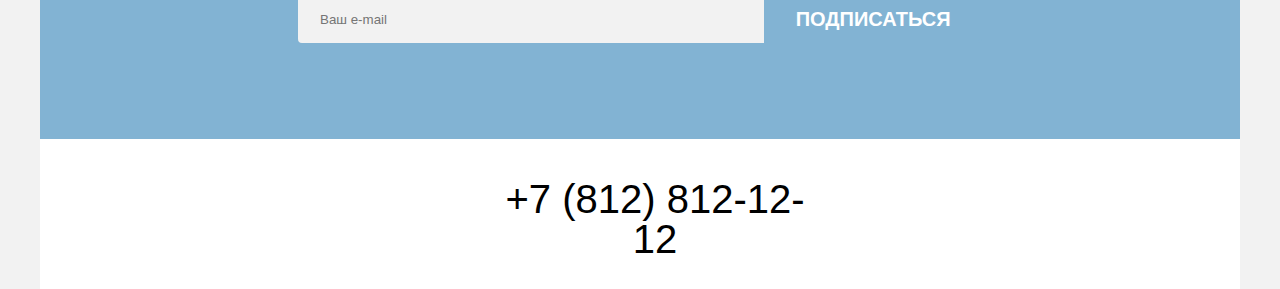
==== commit b9c9968b: "Add files via upload" ====
--- a/index.html
+++ b/index.html
@@ -11,12 +11,12 @@
   <body>
     <header class="page-header">
       <nav class="navigation-container">
-        <ul class="navigation-list">
-          <li class="navigation-item">
-            <a class="navigation-link" href="index.html">
+          <div class="logo-container">
+            <a class="logo-link" href="index.html">
               <img class="logo-header" src="images/logo.svg" width="140" height="70" alt="Логотип города Седона">
             </a>
-          </li>
+          </div>
+          <ul class="navigation-list">
           <li class="navigation-item">
             <a class="navigation-link-index" href="index.html">Главная</a>
           </li>
@@ -45,7 +45,7 @@
         </ul>
       </nav>
     </header>
-    <main class="main-container main-index">
+    <main class=" main-index">
       <div class="page-container">
         <section class="hero">
           <img class="hero-image" src="images/welcome-sedona.svg" width="458" height="352"
@@ -55,10 +55,10 @@
           <p>
         </section>
         <section class="advantages">
-          <h1 class="argument">
+          <h1 class="slogan">
             Седона — небольшой городок в Аризоне, заслуживающий большего!
           </h1>
-          <p class="reasons">
+          <p class="text">
             Рассмотрим причины, по которым Седона круче, чем Гранд-Каньон!
           </p>
         </section>
@@ -192,29 +192,41 @@
         </div>
         <section class="modal-content">
           <h2 class="modal-title">Поиск гостиницы в Седоне</h2>
-
             <form class="appointment-form" action="https://echo.htmlacademy.ru/" method="post">
                   <label class="form-label" for="appointment-date">
-                    Дата Заезда </label>
+                    Дата Заезда: </label>
                 <input class="field" type="text" id="appointment-date" name="appointment-date" placeholder="27 апреля 2020">
               <p class="appointment-info">Мы не можем отправить вас в прошлое.</p>
                   <label class="form-label" for="appointment-time">
-                    Дата Выезда</label>
+                    Дата Выезда:</label>
                 <input class="field" type="text" id="appointment-time" name="appointment-time" placeholder="1 сентября 2023">
                 <p class="appointment-info-number">На эти даты есть свободные номера. Пока есть.</p>
+                <section class="form-persons">
                 <div class="field-group">
-                  <label class="form-label" for="appointment-phone">
+                  <label class="form-label" for="appointment">
                     Взрослые
                   </label>
                 <button class="button-minus" type="button"><svg width="20" height="20"> <path fill="#756157" fill-opacity=".3" d="M0 0v2h14V0H0Z"/></svg></button>
                 <input class="field-persons" type="text" id="appointment-persons" name="appointment-persons" placeholder="2">
                 <button class="button-plus" type="button"><svg width="20" height="20"> <path fill="#756157" fill-opacity=".3" d="M14 6H8V0H6v6H0v2h6v6h2V8h6V6Z"/></svg></button>
               </div>
-                <label class="form-label" for="appointment-name">
-                  Дети
-                </label>
-                <input class="field persons" type="text" id="appointment-name" name="appointment-name" placeholder="2">
-              </p>
+              <div class="field-group">
+              <label class="form-label icon" for="appointment">
+                Дети
+              </label>
+                <span class="tooltip">
+                  <button class="tooltip-toggle" type="button" aria-labelledby="tooltip-label-date">
+                    <svg class="tooltip-icon" width="1" height="9" fill="none"><path fill="#fff" fill-rule="evenodd" d="M9 4h2v2H9V4Zm2 12H9V7h2v9Z" clip-rule="evenodd"/></svg>
+                  </button>
+                  <span class="tooltip-text" role="tooltip" id="tooltip-label-date">Укажите количество детей, которые будут с вами, возраст
+                    которых от 6 до 18 лет. Дети до 6 лет размещаются бесплатно.</span>
+                 </span>
+                </span>
+            <button class="button-minus" type="button"><svg width="20" height="20"> <path fill="#756157" fill-opacity=".3" d="M0 0v2h14V0H0Z"/></svg></button>
+            <input class="field-persons" type="text" id="appointment-persons" name="appointment-persons" placeholder="2">
+            <button class="button-plus" type="button"><svg width="20" height="20"> <path fill="#756157" fill-opacity=".3" d="M14 6H8V0H6v6H0v2h6v6h2V8h6V6Z"/></svg></button>
+          </div>
+        </section>
               <button class="button appointment-submit" type="submit">Найти</button>
             </form>
         </section>
--- a/styles/styles.css
+++ b/styles/styles.css
@@ -30,6 +30,7 @@
   width: 1200px;
 }
 
+/* Стилизация главной страницы */
 /*header*/
 .page-header {
   background-color: #FFFFFF;
@@ -45,26 +46,32 @@
 
 }
 
-.page-container {
-  margin-top: -30px;
-
-}
-
+/* логотип города Седона */
+.logo-container {
+  display: block;
+}
+
+.logo-header {
+  position: relative;
+}
+
+.logo-header:hover,
+.logo-header:focus {
+  opacity: 0.6;
+}
+
+.logo-header:active {
+  opacity: 0.3;
+}
+
+/* navigation-list index*/
 .navigation-list {
   list-style-type: none;
   margin: 0;
   padding: 0;
   width: 620px;
   display: flex;
-
-}
-
-.navigation-user {
-  list-style: none;
-  width: 350px;
-  display: flex;
-  justify-content: flex-end;
-
+  flex-wrap: wrap;
 }
 
 .navigation-link {
@@ -79,7 +86,15 @@
   margin: 0;
   display: block;
   flex-wrap: wrap;
-
+}
+
+.navigation-link:hover,
+.navigation-link:focus {
+  opacity: 0.6;
+}
+
+.navigation-link:active {
+  opacity: 0.3;
 }
 
 .navigation-link-index {
@@ -92,8 +107,17 @@
   padding: 20px 16px;
   flex-wrap: wrap;
   position: relative;
-  display: inline-block;
+  display: block;
   margin: 0;
+}
+
+.navigation-link-index:hover,
+.navigation-link-index:focus {
+  opacity: 0.6;
+}
+
+.navigation-link-index:active {
+  opacity: 0.3;
 }
 
 .navigation-link-index:after {
@@ -106,6 +130,7 @@
   position: absolute;
 }
 
+/* navigation-link-catalog */
 .navigation-link-catalog {
   font-family: "PT Sans", sans-serif;
   line-height: 21px;
@@ -130,16 +155,21 @@
   position: absolute;
 }
 
-.logo-header {
-  margin-top: -20px;
-  position: relative;
-}
-
-.hero-image {
-  display: block;
-}
-
+.navigation-link-catalog:hover,
+.navigation-link-catalog:focus {
+  opacity: 0.6;
+}
+
+.navigation-link-catalog:active {
+  opacity: 0.3;
+}
+
+/* navigation-user */
 .navigation-user {
+  list-style: none;
+  width: 350px;
+  display: flex;
+  justify-content: flex-end;
   margin: 0;
   padding: 0;
   display: flex;
@@ -151,6 +181,7 @@
   box-sizing: border-box;
 }
 
+/* search-link */
 .search-link {
   background-image: url(../images/logo-search.svg);
   background-repeat: no-repeat;
@@ -160,6 +191,16 @@
   background-position: center;
 }
 
+.search-link:hover,
+.search-link:focus {
+  opacity: 0.6;
+}
+
+.search-link:active {
+  opacity: 0.3;
+}
+
+/* heart-link */
 .heart-link {
   background-image: url(../images/heart.svg);
   background-repeat: no-repeat;
@@ -168,34 +209,15 @@
   min-height: 64px;
   background-position: center;
   position: relative;
-
-}
-
-.user-item-button {
-  margin: 14px 0;
-
-}
-
-.user-link-button {
-  font-weight: 700;
-  font-size: 16px;
-  line-height: 20px;
-  text-transform: uppercase;
-  color: #FFFFFF;
-  background-color: #756157;
-  border-color: #756157;
-  text-decoration: none;
-  padding: 8px 34px;
-  border-radius: 4px;
-}
-
-.user-link-button:hover,
-.user-link-button:focus {
-  background-color: #615048;
-}
-
-.user-link-button:active {
-  background-color: #756157;
+}
+
+.heart-link:hover,
+.heart-link:focus {
+  opacity: 0.6;
+}
+
+.heart-link:active {
+  opacity: 0.3;
 }
 
 .heart-number {
@@ -215,7 +237,34 @@
   justify-content: center;
 }
 
-
+/* user-link-button */
+.user-item-button {
+  margin: 14px 0;
+}
+
+.user-link-button {
+  font-weight: 700;
+  font-size: 16px;
+  line-height: 20px;
+  text-transform: uppercase;
+  color: #FFFFFF;
+  background-color: #756157;
+  border-color: #756157;
+  text-decoration: none;
+  padding: 8px 34px;
+  border-radius: 4px;
+}
+
+.user-link-button:hover,
+.user-link-button:focus {
+  background-color: #615048;
+}
+
+.user-link-button:active {
+  background-color: #756157;
+}
+
+/*visually-hidden  */
 .visually-hidden {
   position: absolute;
   width: 1px;
@@ -232,18 +281,7 @@
 /*main*/
 .main-index {
   background-color: #FFFFFF;
-}
-
-.main-index {
   color: #242424;
-}
-
-.reasons {
-  font-family: "PT Sans";
-  font-size: 22px;
-  font-weight: 400;
-  line-height: 26px;
-  text-align: center;
 }
 
 .hero {
@@ -251,12 +289,31 @@
   background-position: left bottom, left top;
   background-size: 100% auto, cover;
   background-repeat: no-repeat;
-  background-color: #B0C4DE;
+  background-color: #83B3D333;
   padding: 51px 371px 82px;
-
+  margin-top: -10px;
+}
+
+.hero-image {
+  display: block;
 }
 
 /*приемущества*/
+.slogan {
+  font-size: 30px;
+  font-weight: 700;
+  line-height: 36px;
+  text-align: center;
+  text-transform: uppercase;
+}
+
+.text {
+  font-size: 22px;
+  font-weight: 400;
+  line-height: 26px;
+  text-align: center;
+}
+
 .advantages {
   font-size: 18px;
   line-height: 21px;
@@ -290,14 +347,12 @@
   object-fit: cover;
   height: auto;
   max-width: 100%;
-
 }
 
 .image-bridge {
   object-fit: cover;
   height: auto;
   max-width: 100%;
-
 }
 
 .advantages-list {
@@ -307,7 +362,6 @@
   padding: 0;
   list-style: none;
   align-items: center;
-
 }
 
 .advantages-item {
@@ -378,14 +432,6 @@
   text-align: center;
 }
 
-.argument {
-  font-size: 30px;
-  font-weight: 700;
-  line-height: 36px;
-  text-align: center;
-  text-transform: uppercase;
-}
-
 .invitation-discription {
   font-size: 22px;
   font-weight: 400;
@@ -407,7 +453,7 @@
 .service-item {
   text-align: center;
   width: 230px;
-  padding: 112px 85px 81px 85px;
+  padding: 112px 85px;
 
 }
 
@@ -578,8 +624,8 @@
   background-color: #E6E6E6;
 }
 
-.email-text: placeholder-shown {
-  border-color: #83B3D3;
+.email-text:focus {
+  border: 3px solid #83B3D3;
 }
 
 /*footer*/
@@ -755,19 +801,14 @@
   margin: 0 auto;
 }
 
-.filter-inner-section {
-  margin-left: 80px;
-  margin-right: 70px;
-}
-
 .section-inner {
   background-image: url(../images/catalog/background-catalog.jpg);
   background-repeat: no-repeat;
   background-size: 100% auto;
   background-color: #82B3D3;
   color: #FFFFFF;
-  margin-top: -65px;
   background-size: cover;
+  margin-top: -45px;
 }
 
 .main-inner-title {
@@ -895,26 +936,36 @@
   box-sizing: border-box;
   width: 143px;
   position: relative;
-}
-.price-text{
-  position: relative;
-  color:#000000;
+  border: none;
+}
+.price:focus{
+  outline: 2px solid #68A2CA;
+}
+.price-text {
+  position: absolute;
+  color: #000000;
   display: block;
   box-sizing: border-box;
   text-align: right;
   padding-right: 20px;
-
-}
+  top: 12px;
+  left: 106px;
+  opacity: 0.3;
+
+}
+
 .price.max {
   border-top-right-radius: 4px;
   border-bottom-right-radius: 4px;
   border-top-left-radius: 0px;
   border-bottom-left-radius: 0px;
+  position: relative;
 }
 
 .range-price {
   margin: 0;
   padding: 0;
+  position: relative;
 }
 
 .control {
@@ -926,10 +977,12 @@
   padding-left: 36px;
   position: relative;
 }
+
 .control:hover,
-.control:active{
+.control:active {
   opacity: 0.3;
 }
+
 .control-label {
   font-family: "PT Sans";
   font-size: 18px;
@@ -945,9 +998,11 @@
   display: block;
   background-color: #f2f2f2;
 }
-.control-mark:focus{
-  border: 3px solid #83B3D3;
-}
+
+.control-mark:focus {
+  outline: 2px solid #68A2CA;
+}
+
 .control-input[type="checkbox"]:checked + .control-mark::before,
 .control-input[type="checkbox"]:checked + .control-mark::after {
   position: absolute;
@@ -958,6 +1013,7 @@
 
 .control-input {
   appearance: none;
+  border: 3px solid #83B3D3;
 }
 
 .control-input[type="checkbox"]:checked + .control-mark::before {
@@ -1000,9 +1056,10 @@
 .range-scale {
   width: 287px;
   position: relative;
-  background-color: #756257;
+  background-color: #808080;
   line-height: 1px;
   height: 4px;
+  border: none;
 }
 
 .range-bar {
@@ -1018,6 +1075,7 @@
   height: 20px;
   border-radius: 5px;
   cursor: pointer;
+  border: none;
 }
 
 .toggle-min {
@@ -1092,9 +1150,16 @@
   width: 292px;
   height: 49px;
   padding: 14px 20px;
-  border-radius: 2px;
-}
-
+  border-radius: 4px;
+  font-size: 18px;
+  font-weight: 400;
+  line-height: 21px;
+  border: 2px solid #E5E5E5;
+}
+
+.email-text:focus{
+  outline: 1px solid #68A2CA;
+}
 .select {
   width: 522px;
   display: flex;
@@ -1234,11 +1299,7 @@
   line-height: 36px;
 }
 
-.select-control {
-  font-size: 18px;
-  font-weight: 400;
-  line-height: 21px;
-}
+
 
 .hotel-card {
   list-style: none;
@@ -1479,7 +1540,7 @@
   width: 100%;
   height: 100%;
   background-color: rgba(242, 242, 242, 0.8);
-   /* display: none; */
+  display: none;
 }
 
 .modal {
@@ -1534,11 +1595,14 @@
   font-weight: 700;
   line-height: 24px;
   text-align: left;
+  margin-top: 12px;
+
 }
 
 .field {
   width: 440px;
   margin-top: 23px;
+  margin-left: 18px;
   padding: 12px 20px;
   font: inherit;
   font-weight: 700;
@@ -1557,17 +1621,19 @@
   line-height: 24px;
   letter-spacing: 0em;
   text-align: left;
-  color:#000000
-
+  color: #000000
 }
 
 .appointment-info {
+  display: inline-block;
+  width: 280px;
   font-size: 16px;
   font-weight: 400;
   line-height: 21px;
   color: #FF5757;
-  margin: 4px 120px;
+  margin: 4px 137px;
   padding: 0px 20px;
+  flex-wrap: wrap;
 }
 
 .appointment-info-number {
@@ -1578,42 +1644,128 @@
   margin: 4px 69px 0px 119px;
   padding: 0px 20px;
 }
-.field-group{
-  display: flex;
-  width: 247px;
+
+.form-persons {
+  display: flex;
+  justify-content: space-between;
+}
+
+.field-group {
+  display: flex;
   padding: 0;
   margin: 0;
-}
-.button-minus{
+  box-sizing: border-box;
+}
+
+.button-minus {
   width: 40px;
   height: 48px;
   padding: 23px 13px;
-  border:none;
+  border: none;
   border-top-left-radius: 4px;
   border-bottom-left-radius: 4px;
   margin-left: 46px;
 }
-.field-persons{
-  background-color:#F2F2F2;
+
+.field-persons {
+  background-color: #F2F2F2;
   box-sizing: border-box;
   padding: 14px 10px;
   width: 31px;
-  left:65px;
-  border:none;
-}
-.button-plus{
+  height: 48px;
+  left: 65px;
+  border: none;
+}
+
+.button-plus {
   width: 40px;
   height: 48px;
   padding: 17px 13px;
-  border:none;
+  border: none;
   border-top-right-radius: 4px;
   border-bottom-right-radius: 4px;
 }
-.field-persons::placeholder{
+
+.field-persons::placeholder {
   font-size: 18px;
   font-weight: 700;
   line-height: 20px;
   letter-spacing: 0em;
   text-align: left;
-  color:#000000
-}
+  color: #000000
+}
+
+/* дети */
+.tooltip {
+  position: absolute;
+  margin-top: 24px;
+  margin-left: 22px;
+  width: 25px;
+  height: 25px;
+}
+
+.tooltip-toggle {
+  border: none;
+  box-sizing: border-box;
+  background-color: #FFFFFF;
+  padding: 0;
+}
+
+.form-label.icon::after {
+  position: relative;
+}
+
+.tooltip-icon {
+  width: 26px;
+  height: 26px;
+  background-color: #83B3D3;
+  border-radius: 50px;
+  padding-left: 5px;
+  padding-top: 4px;
+  margin: 0;
+  position: absolute;
+  top: -15px;
+  left: 30px;
+}
+
+.tooltip-text {
+  font-family: inherit;
+  background-color: #333333;
+  color: #FFFFFF;
+  font-size: 16px;
+  line-height: 20px;
+  font-weight: 400;
+  text-transform: none;
+  padding: 20px 18px 18px 22px;
+  border-radius: 10px;
+  display: block;
+  width: 216px;
+  position: absolute;
+  bottom: 100%;
+  left: 50%;
+  z-index: 1;
+  transform: translateX(-50%);
+  display: none;
+}
+
+.tooltip-toggle:hover + .tooltip-text,
+.tooltip-toggle:focus + .tooltip-text {
+  display: block;
+}
+
+.button.appointment-submit {
+  box-sizing: border-box;
+  width: 577px;
+  background-color: #83B3D3;
+  color: #FFFFFF;
+  font-family: "PT Sans", sans-serif;
+  font-size: 20px;
+  font-weight: 700;
+  line-height: 24px;
+  text-align: center;
+  text-transform: uppercase;
+  border: none;
+  border-radius: 4px;
+  padding: 18px;
+  margin-top: 48px;
+}
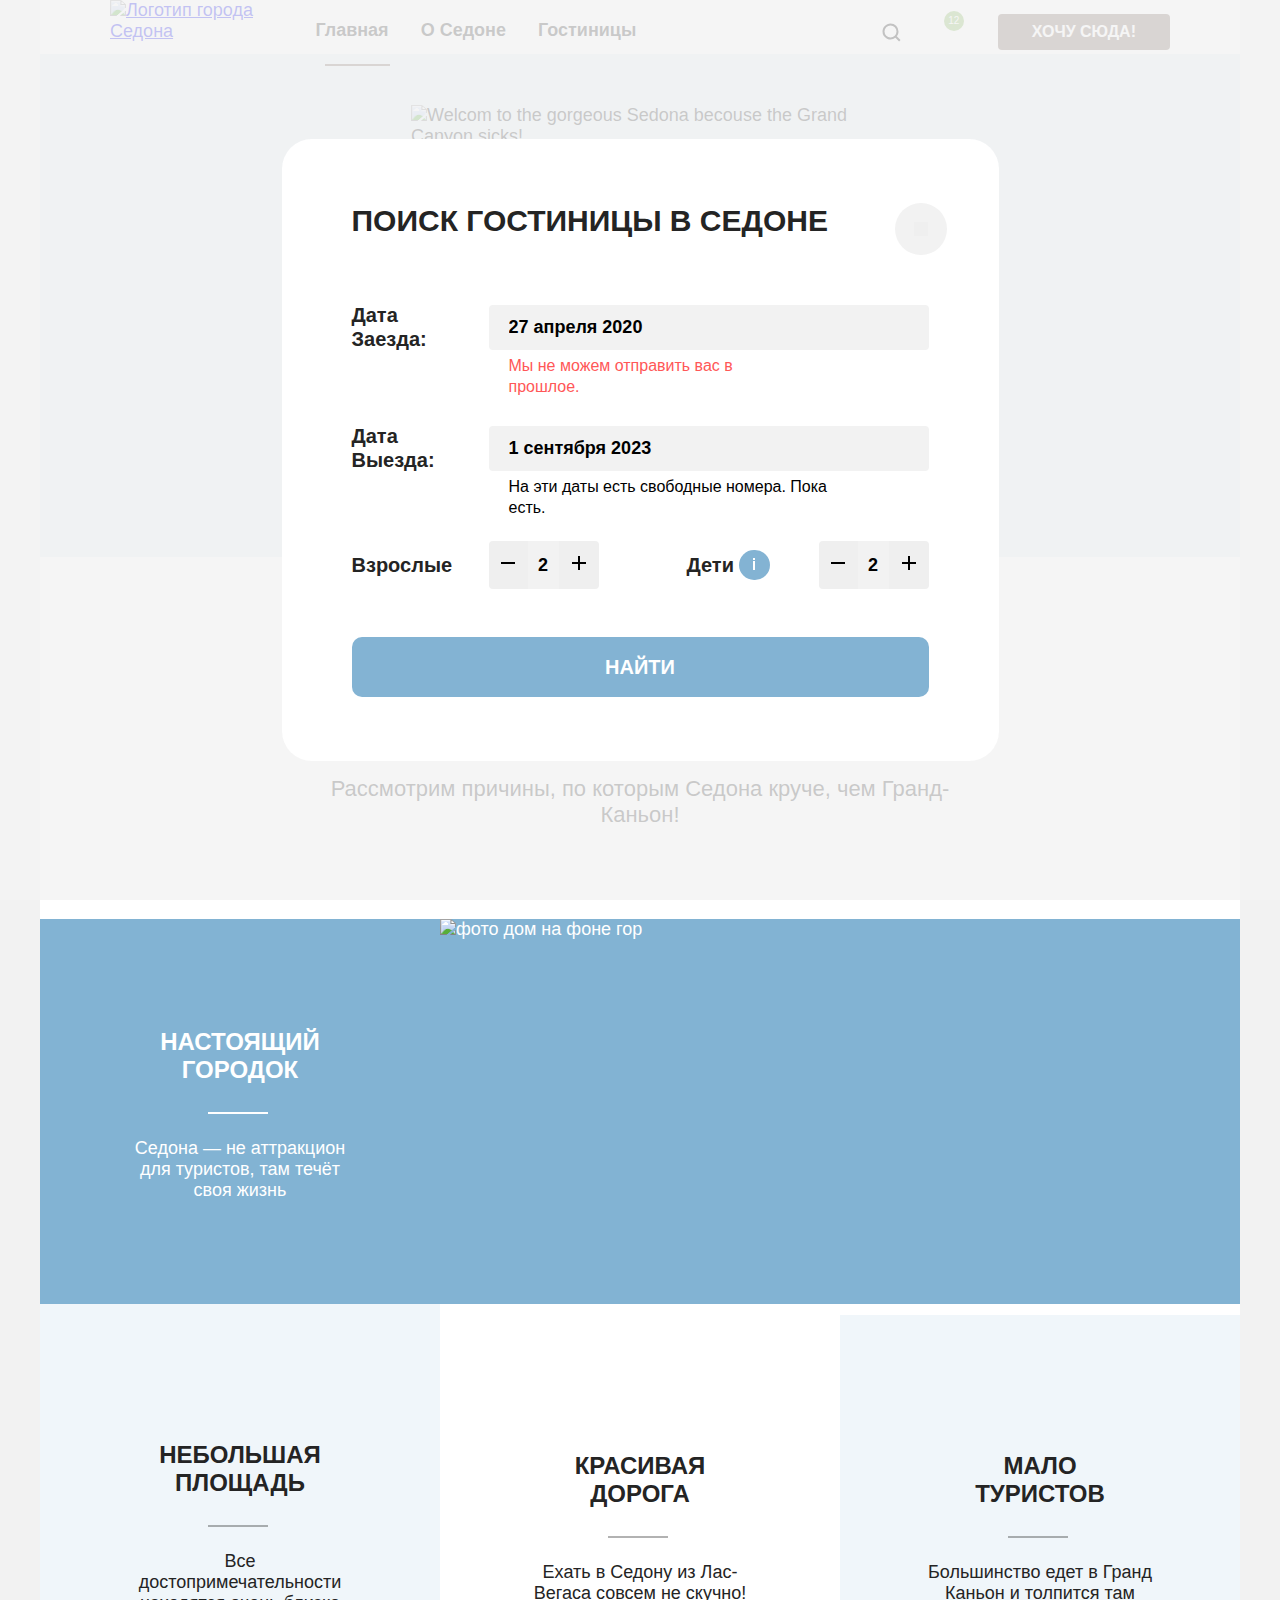
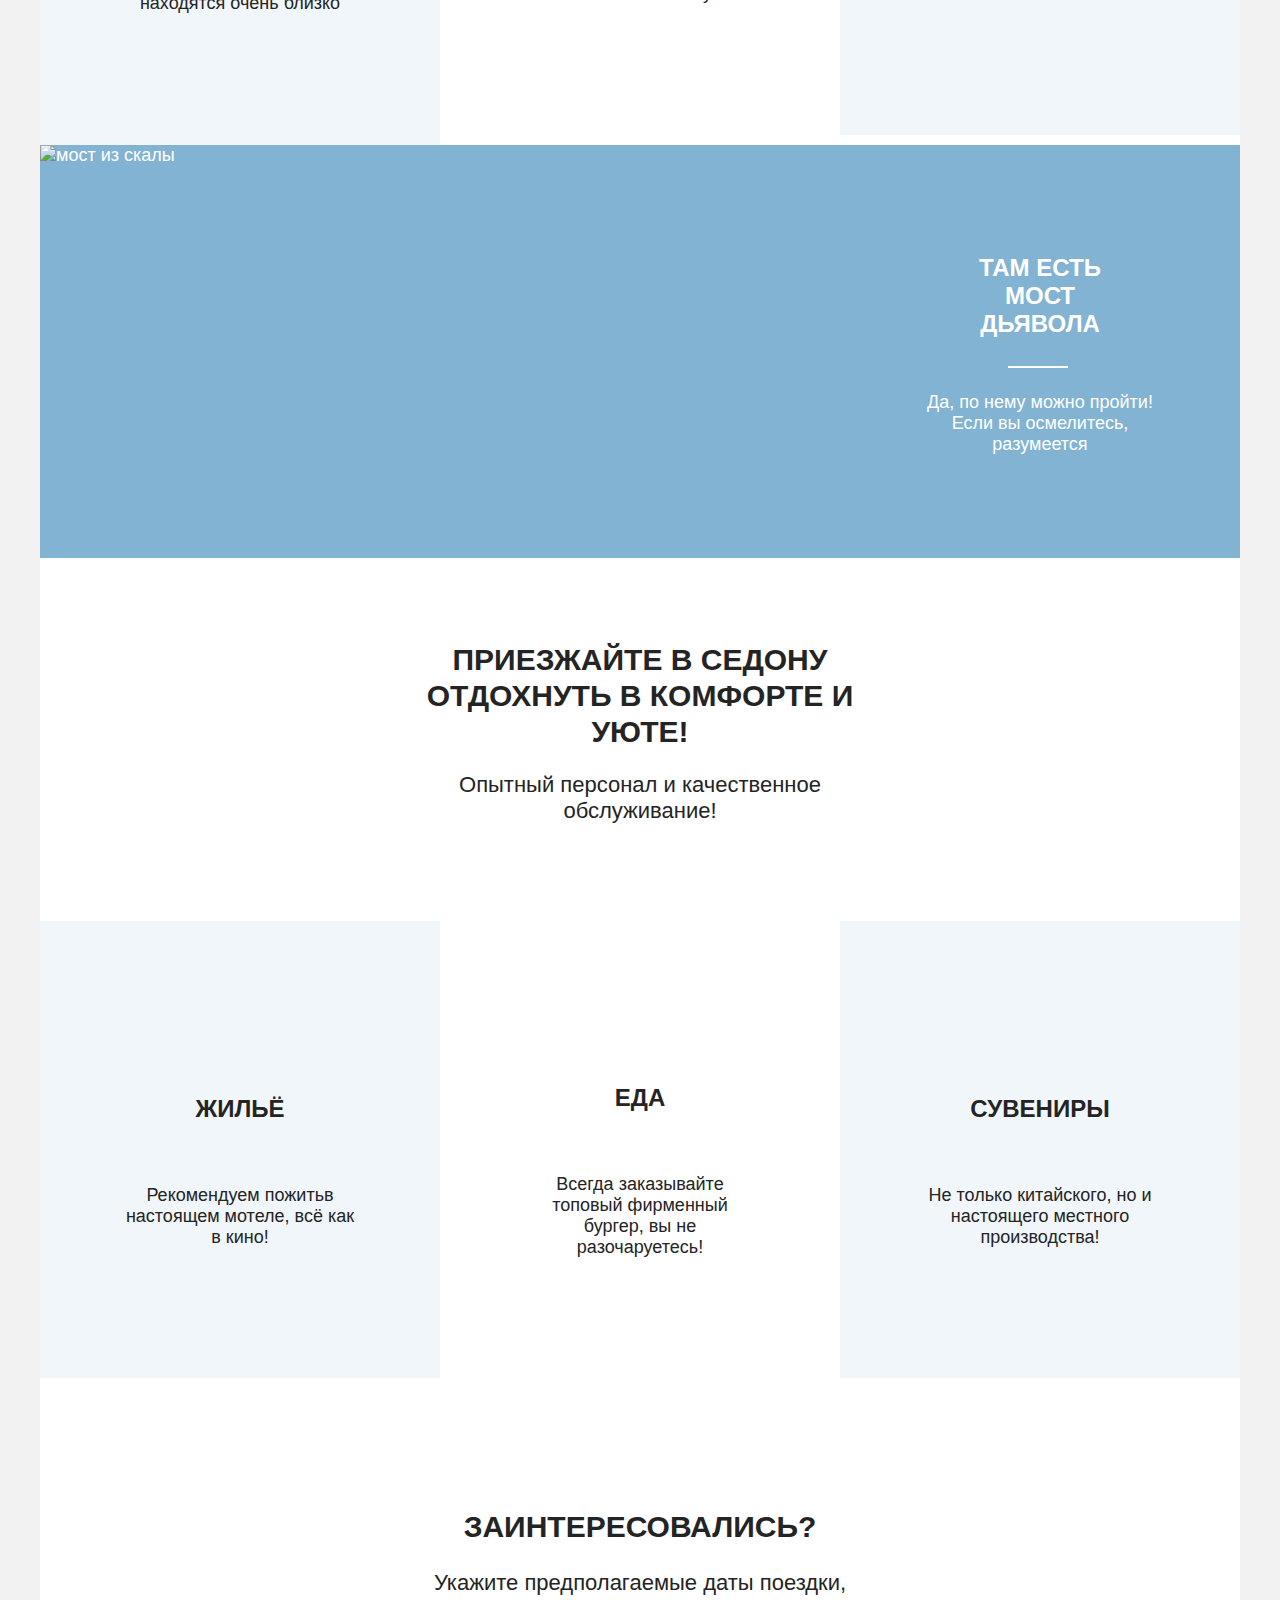
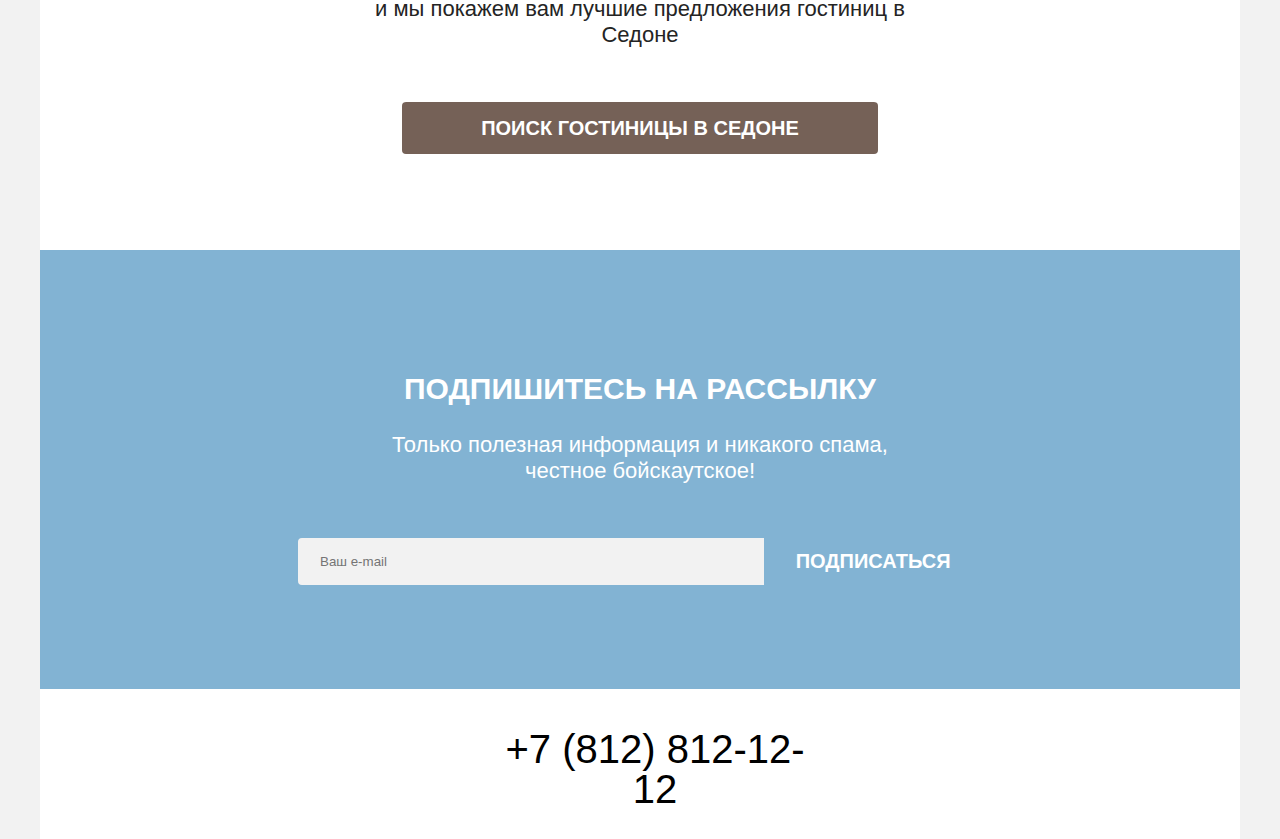
==== commit 4e54c11d: "модальное окно" ====
--- a/index.html
+++ b/index.html
@@ -39,7 +39,7 @@
               <span class="heart-number">12</span>
             </a>
           </li>
-          <li class="user-item-button">
+          <li class="user-item">
             <a class="user-link-button" href="#">Хочу сюда!</a>
           </li>
         </ul>
@@ -54,7 +54,7 @@
             Седона — небольшой городок в Аризоне, заслуживающий большего!
           <p>
         </section>
-        <section class="advantages">
+        <section class="subtitle">
           <h1 class="slogan">
             Седона — небольшой городок в Аризоне, заслуживающий большего!
           </h1>
@@ -104,10 +104,10 @@
           <img class="image-bridge" src="images/index-photo-2.jpg" width="800" height="385" alt="мост из скалы">
         </section>
         <section class="invitation">
-          <h1 class="argument">
+          <h1 class="invitation-slogan">
             Приезжайте в Седону отдохнуть в комфорте и уюте!
           </h1>
-          <p class="invitation-discription">
+          <p class="invitation-text">
             Опытный персонал и качественное обслуживание!
           </p>
         </section>
@@ -193,24 +193,30 @@
         <section class="modal-content">
           <h2 class="modal-title">Поиск гостиницы в Седоне</h2>
             <form class="appointment-form" action="https://echo.htmlacademy.ru/" method="post">
-                  <label class="form-label" for="appointment-date">
+                  <div class="appointment">
+              <label class="form-label" for="appointment-date">
                     Дата Заезда: </label>
-                <input class="field" type="text" id="appointment-date" name="appointment-date" placeholder="27 апреля 2020">
-              <p class="appointment-info">Мы не можем отправить вас в прошлое.</p>
+                <input class="field" type="text" id="appointment-date" name="appointment-date" value="27 апреля 2020" required>
+                  </div>
+                <p class="appointment-info">Мы не можем отправить вас в прошлое.</p>
+                <div class="appointment">
                   <label class="form-label" for="appointment-time">
                     Дата Выезда:</label>
-                <input class="field" type="text" id="appointment-time" name="appointment-time" placeholder="1 сентября 2023">
+                <input class="field" type="text" id="appointment-time" name="appointment-time" value="1 сентября 2023" required>
+              </div>
                 <p class="appointment-info-number">На эти даты есть свободные номера. Пока есть.</p>
                 <section class="form-persons">
-                <div class="field-group">
+                <div class="field-adult">
                   <label class="form-label" for="appointment">
                     Взрослые
                   </label>
-                <button class="button-minus" type="button"><svg width="20" height="20"> <path fill="#756157" fill-opacity=".3" d="M0 0v2h14V0H0Z"/></svg></button>
-                <input class="field-persons" type="text" id="appointment-persons" name="appointment-persons" placeholder="2">
-                <button class="button-plus" type="button"><svg width="20" height="20"> <path fill="#756157" fill-opacity=".3" d="M14 6H8V0H6v6H0v2h6v6h2V8h6V6Z"/></svg></button>
+                  <div class="button-group">
+                <button class="button-minus" type="button"><svg class="button-icon" width="20" height="20" viewBox="-3 -7 20 20"> <path  d="M0 0v2h14V0H0Z"/></svg></button>
+                <input class="field-persons" type="text" id="appointment-persons" name="appointment-persons" value="2" required>
+                <button class="button-plus" type="button"><svg class="button-icon" width="20" height="20" viewBox="-3 -1 20 20"> <path  d="M14 6H8V0H6v6H0v2h6v6h2V8h6V6Z"/></svg></button>
+                  </div>
               </div>
-              <div class="field-group">
+              <div class="field-children">
               <label class="form-label icon" for="appointment">
                 Дети
               </label>
@@ -222,9 +228,11 @@
                     которых от 6 до 18 лет. Дети до 6 лет размещаются бесплатно.</span>
                  </span>
                 </span>
-            <button class="button-minus" type="button"><svg width="20" height="20"> <path fill="#756157" fill-opacity=".3" d="M0 0v2h14V0H0Z"/></svg></button>
-            <input class="field-persons" type="text" id="appointment-persons" name="appointment-persons" placeholder="2">
-            <button class="button-plus" type="button"><svg width="20" height="20"> <path fill="#756157" fill-opacity=".3" d="M14 6H8V0H6v6H0v2h6v6h2V8h6V6Z"/></svg></button>
+                <div class="button-group">
+            <button class="button-minus" type="button"><svg class="button-icon" width="20" height="20" viewBox="-3 -7 20 20"> <path d="M0 0v2h14V0H0Z"/></svg></button>
+            <input class="field-persons" type="text" id="appointment-persons" name="appointment-persons" value="2" required>
+            <button class="button-plus" type="button"><svg class="button-icon" width="20" height="20" viewBox="-3 -1 20 20"> <path d="M14 6H8V0H6v6H0v2h6v6h2V8h6V6Z"/></svg></button>
+                </div>
           </div>
         </section>
               <button class="button appointment-submit" type="submit">Найти</button>
--- a/styles/styles.css
+++ b/styles/styles.css
@@ -238,11 +238,9 @@
 }
 
 /* user-link-button */
-.user-item-button {
-  margin: 14px 0;
-}
 
 .user-link-button {
+  display: block;
   font-weight: 700;
   font-size: 16px;
   line-height: 20px;
@@ -253,6 +251,8 @@
   text-decoration: none;
   padding: 8px 34px;
   border-radius: 4px;
+  margin-top: 14px;
+  margin-left: 20px;
 }
 
 .user-link-button:hover,
@@ -298,13 +298,20 @@
   display: block;
 }
 
-/*приемущества*/
+/* подзаголовок для приемуществ */
+.subtitle {
+  padding: 69px 290px;
+
+}
+
 .slogan {
+  width: 620px;
   font-size: 30px;
   font-weight: 700;
   line-height: 36px;
   text-align: center;
   text-transform: uppercase;
+
 }
 
 .text {
@@ -314,6 +321,7 @@
   text-align: center;
 }
 
+/*приемущества*/
 .advantages {
   font-size: 18px;
   line-height: 21px;
@@ -430,9 +438,19 @@
 .invitation {
   background-color: #FFFFFF;
   text-align: center;
-}
-
-.invitation-discription {
+  padding: 64px 347px;
+}
+
+.invitation-slogan {
+  text-transform: uppercase;
+  font-family: "PT Sans", sans-serif;
+  font-size: 30px;
+  font-weight: 700;
+  line-height: 36px;
+  text-align: center;
+}
+
+.invitation-text {
   font-size: 22px;
   font-weight: 400;
   line-height: 26px;
@@ -454,7 +472,6 @@
   text-align: center;
   width: 230px;
   padding: 112px 85px;
-
 }
 
 .service-item:nth-child(odd) {
@@ -498,9 +515,9 @@
 /*бронирование*/
 .booking-container {
   text-align: center;
-  margin-bottom: 104px;
   font-size: 22px;
   line-height: 26px;
+  padding: 96px 304px;
 }
 
 .booking-title {
@@ -508,7 +525,6 @@
   font-weight: 700;
   line-height: 36px;
   text-transform: uppercase;
-  padding-top: 96px;
 }
 
 .button-search {
@@ -525,6 +541,7 @@
   text-transform: uppercase;
   border-radius: 4px;
   padding: 8px 50px;
+  margin-top: 54px;
 }
 
 .button-search:hover,
@@ -542,24 +559,16 @@
   font-family: "PT Sans", sans-serif;
   background-image: url(../images/backgroud-subscribe.jpg);
   background-repeat: no-repeat;
-  background-size: 100% auto;
+  background-size: 100%;
   background-color: #82B3D3;
   color: #FFFFFF;
-  margin-top: 96px;
   line-height: 26px;
   font-size: 22px;
-
-}
-
-.subscribe-special {
-  text-align: center;
-  font-family: "PT Sans", sans-serif;
-  background-color: #FFFFFF;
-  margin-top: 96px;
-  line-height: 26px;
-  font-size: 22px;
-
-}
+  padding: 96px 258px 104px 258px;
+  background-size: cover;
+
+}
+
 
 .email-section-title {
   font-family: "PT Sans", sans-serif;
@@ -567,14 +576,12 @@
   font-weight: 700;
   line-height: 36px;
   text-transform: uppercase;
-  padding-top: 96px;
 }
 
 .email-section-form {
   width: 684px;
   display: flex;
-  margin: 0 auto;
-  padding-bottom: 96px;
+  margin-top: 54px;
 
 }
 
@@ -623,9 +630,18 @@
 .email-text:hover {
   background-color: #E6E6E6;
 }
-
 .email-text:focus {
-  border: 3px solid #83B3D3;
+  outline: 1px solid #68A2CA;
+}
+/* стилизация секции subscribe-special для страницы каталога */
+.subscribe-special {
+  text-align: center;
+  font-family: "PT Sans", sans-serif;
+  background-color: #FFFFFF;
+  line-height: 26px;
+  font-size: 22px;
+  padding: 96px 258px 104px 258px;
+
 }
 
 /*footer*/
@@ -635,7 +651,7 @@
   justify-content: space-between;
   box-sizing: border-box;
   width: 1200px;
-  padding: 40px 70px 30px;
+  padding: 0;
   margin: 0 auto;
 }
 
@@ -644,6 +660,7 @@
   display: flex;
   margin: 0;
   justify-content: space-around;
+  padding: 40px 70px 30px;
 }
 
 .social-list {
@@ -790,15 +807,11 @@
   background-color: #7561574D;
 }
 
-/*catalog*/
+/*стилизация страницы с каталогом*/
+/* стилизация main-inner */
 .main-inner {
   background-color: #FFFFFF;
   width: 1200px;
-}
-
-.inner-header {
-  width: 1060px;
-  margin: 0 auto;
 }
 
 .section-inner {
@@ -808,61 +821,24 @@
   background-color: #82B3D3;
   color: #FFFFFF;
   background-size: cover;
-  margin-top: -45px;
+  padding: 35px 70px;
+  margin-top: -10px;
 }
 
 .main-inner-title {
   font-size: 60px;
   font-weight: 700;
   line-height: 78px;
-  margin-left: 85px;
-  margin-top: 35px;
-  padding-top: 30px;
+  margin: 0;
 }
 
 .inner-list {
   list-style: none;
   display: flex;
   flex-direction: row;
-  margin-left: 0px;
-}
-
-.inner-header {
-  margin-left: 45px;
-  margin-top: -50px;
-  margin-bottom: 45px;
-}
-
-.inner-link {
-  font-size: 16px;
-  font-weight: 400;
-  line-height: 21px;
-  color: #FFFFFF;
-  padding-top: 0;
-  margin-left: 10px;
-  cursor: pointer;
-}
-
-.inner-link:hover {
-  color: #FFFFFF99;
-}
-
-.inner-link:focus {
-  color: #FFFFFF;
-}
-
-.inner-link:active {
-  color: #FFFFFF4D;
-}
-
-.inner-link-home {
-  background-image: url(../images/catalog/filter_logo_home.svg);
-  background-repeat: no-repeat;
-  display: block;
-  width: 13px;
-  height: 15px;
-  padding: 0px, 0px, 2px, 0px;
-  margin-top: 4px;
+  padding: 0;
+  gap: 10px;
+
 }
 
 .inner-item-arrow {
@@ -876,37 +852,163 @@
   margin-left: 10px;
 }
 
-/*стилизация фильта каталога*/
+.inner-link {
+  font-size: 16px;
+  font-weight: 400;
+  line-height: 21px;
+  color: #FFFFFF;
+  padding-top: 0;
+  cursor: pointer;
+}
+
+.inner-link:hover {
+  color: #FFFFFF99;
+}
+
+.inner-link:focus {
+  color: #FFFFFF;
+}
+
+.inner-link:active {
+  color: #FFFFFF4D;
+}
+
+.inner-link-home {
+  background-image: url(../images/catalog/filter_logo_home.svg);
+  background-repeat: no-repeat;
+  display: block;
+  width: 13px;
+  height: 15px;
+  padding: 0px, 0px, 2px, 0px;
+  margin-top: 4px;
+}
+
+.inner-link-home:hover,
+.inner-link-home:focus {
+  opacity: 0.6;
+}
+
+.inner-link-home:active {
+  opacity: 0.3;
+}
+
+/* стилизация фильтра */
+.catalog-filter {
+  display: flex;
+  justify-content: space-between;
+  width: 1060px;
+  margin-top: 40px;
+}
+
 .catalog-filter-group {
   width: 150px;
   padding: 0px;
   border-style: none;
-  margin-bottom: 73px;
-}
-
-.catalog-filter {
-  display: flex;
-  justify-content: space-between;
-  width: 1060px;
-  display: flex;
-  margin: 0 auto;
+}
+
+.catalog-filter-title {
+  font-size: 20px;
+  font-weight: 700;
+  line-height: 24px;
+  color: #FFFFFF;
+  padding: 0;
 }
 
 .catalog-filter-list {
   list-style: none;
   padding: 0;
-  margin: 0;
+  margin-top: 32px;
 }
 
 .catalog-filter-item {
-  margin-bottom: 16px;
-  padding: 0;
+  gap: 16px;
 
 }
 
 .catalog-filter-item:not(:last-child) {
   margin-bottom: 16px;
 }
+
+/* стилизация label и input  */
+.control {
+  font-size: 18px;
+  font-weight: 400;
+  line-height: 21px;
+  color: #FFFFFF;
+  margin: 0;
+  position: relative;
+  display: flex;
+
+}
+
+.control:hover,
+.control:active {
+  opacity: 0.3;
+}
+
+.control-input {
+  appearance: none;
+  width: 20px;
+  height: 20px;
+  background-color: #FFFFFF;
+  border-radius: 4px;
+}
+
+.control-input:focus {
+  outline: 2px solid #68A2CA;
+}
+
+/* рисуем и позиционируем checkbox */
+.control-input[type="checkbox"]:checked::before,
+.control-input[type="checkbox"]:checked::after {
+  position: absolute;
+  height: 1.5px;
+  background-color: #3F5E72;
+  content: "";
+  position: absolute;
+  border-radius: 4px;
+  display: block;
+}
+
+.control-input[type="checkbox"]:checked::before {
+  transform: rotate(48deg);
+  top: 14px;
+  left: 7px;
+  width: 7px;
+}
+
+.control-input[type="checkbox"]:checked::after {
+  transform: rotate(-48deg);
+  top: 12.5px;
+  left: 10px;
+  width: 11.5px;
+}
+
+/* рисуем и позиционируем radio */
+.control-input[type="radio"] {
+  border-radius: 50%;
+}
+
+.control-input[type="radio"]:checked::before {
+  position: absolute;
+  top: 8px;
+  left: 10px;
+  width: 10px;
+  height: 10px;
+  background-color: #3F5E72;
+  border-radius: 50%;
+  content: "";
+}
+
+.control-label {
+  font-size: 18px;
+  font-weight: 400;
+  line-height: 23px;
+  padding-top: 3px;
+  padding-left: 16px;
+}
+
+/* стилизация настройки диапазона цен */
 
 .filter-price {
   display: flex;
@@ -919,8 +1021,12 @@
   display: flex;
   flex-wrap: wrap;
   column-gap: 2px;
-
-
+}
+
+.range-price {
+  margin-top: 32px;
+  padding: 0;
+  position: relative;
 }
 
 .price {
@@ -935,12 +1041,13 @@
   background-color: #F2F2F2;
   box-sizing: border-box;
   width: 143px;
-  position: relative;
   border: none;
 }
-.price:focus{
+
+.price:focus {
   outline: 2px solid #68A2CA;
 }
+
 .price-text {
   position: absolute;
   color: #000000;
@@ -962,97 +1069,10 @@
   position: relative;
 }
 
-.range-price {
-  margin: 0;
-  padding: 0;
-  position: relative;
-}
-
-.control {
-  font-size: 18px;
-  font-weight: 400;
-  line-height: 21px;
-  color: #FFFFFF;
-  margin: 0;
-  padding-left: 36px;
-  position: relative;
-}
-
-.control:hover,
-.control:active {
-  opacity: 0.3;
-}
-
-.control-label {
-  font-family: "PT Sans";
-  font-size: 18px;
-  font-weight: 400;
-  line-height: 23px;
-}
-
-.control-mark {
-  position: absolute;
-  width: 20px;
-  height: 20px;
-  border-radius: 4px;
-  display: block;
-  background-color: #f2f2f2;
-}
-
-.control-mark:focus {
-  outline: 2px solid #68A2CA;
-}
-
-.control-input[type="checkbox"]:checked + .control-mark::before,
-.control-input[type="checkbox"]:checked + .control-mark::after {
-  position: absolute;
-  height: 1.5px;
-  background-color: #3F5E72;
-  content: "";
-}
-
-.control-input {
-  appearance: none;
-  border: 3px solid #83B3D3;
-}
-
-.control-input[type="checkbox"]:checked + .control-mark::before {
-  transform: rotate(48deg);
-  top: 10.5px;
-  left: 2.5px;
-  width: 7px;
-}
-
-.control-input[type="checkbox"]:checked + .control-mark::after {
-  transform: rotate(-48deg);
-  top: 9px;
-  left: 5.7px;
-  width: 11.5px;
-}
-
-.control-input[type="radio"] + .control-mark {
-  border-radius: 50%;
-}
-
-.control-input[type="radio"]:checked + .control-mark::before {
-  position: absolute;
-  top: 5px;
-  left: 5px;
-  width: 10px;
-  height: 10px;
-  background-color: #3F5E72;
-  border-radius: 50%;
-  content: "";
-}
-
-.button-price {
-  width: 191px;
-  display: flex;
-  flex-direction: column;
-  margin-top: 56px;
-
-}
-
+/* стилизация и позиционирование "ползунка"  */
+.range{
+  margin-top: 36px;
+}
 .range-scale {
   width: 287px;
   position: relative;
@@ -1061,12 +1081,20 @@
   height: 4px;
   border: none;
 }
-
 .range-bar {
   position: absolute;
   line-height: 1px;
   background-color: #FFFFFF;
   height: 4px;
+}
+
+
+.button-price {
+  width: 191px;
+  display: flex;
+  flex-direction: column;
+  margin-top: 56px;
+
 }
 
 .range-toggle {
@@ -1077,7 +1105,6 @@
   cursor: pointer;
   border: none;
 }
-
 .toggle-min {
   top: -8px;
 }
@@ -1086,8 +1113,46 @@
   top: -8px;
   left: 207px;
 }
-
+/* стилизция кнопок настройки диапазона цен */
+.button-price{
+  padding: 0;
+  margin: 0px;
+}
+.button-apply {
+  font-family: "PT Sans", sans-serif;
+  font-size: 16px;
+  font-weight: 700;
+  line-height: 20px;
+  text-align: center;
+  color: #FFFFFF;
+  background-color: #82B3D3;
+  border-style: solid;
+  border-color: #82B3D3;
+  border-radius: 4px;
+  padding: 8px 57px;
+  text-transform: uppercase;
+  margin-top: 60px;
+}
+
+.button-apply:hover,
+.button-apply:focus {
+  background-color: #68A2CA;
+}
+
+.button-apply:active {
+  background-color: #82B3D3;
+  color: #FFFFFF4D;
+}
 .button-reset {
+  font-family: "PT Sans", sans-serif;
+  font-size: 16px;
+  font-weight: 700;
+  line-height: 20px;
+  text-align: center;
+  color: #FFFFFF;
+  background-color: transparent;
+  border-style: solid;
+  border-color: transparent;
   margin-top: 32px;
   border-radius: 4px;
   padding: 8px 57px;
@@ -1103,97 +1168,53 @@
   border: 3px solid #83B3D3;
 }
 
-.button-apply {
-  border-radius: 4px;
-  padding: 8px 57px;
-  text-transform: uppercase;
-}
-
-.button-apply:hover,
-.button-apply:focus {
-  background-color: #68A2CA;
-}
-
-.button-apply:active {
-  background-color: #82B3D3;
-  color: #FFFFFF4D;
-}
-
-.catalog-button-list {
-  list-style: none;
-}
-
-.catalog-filter-title {
-  font-size: 20px;
-  font-weight: 700;
-  line-height: 24px;
-  color: #FFFFFF;
-  margin-bottom: 32px;
-  padding: 0;
-}
-
-/*каталог*/
+/*стилизация каталога отелей*/
 .catalog {
   color: #000000;
   background-color: #FFFFFF;
-
-}
-
+  padding: 50px 70px 60px 70px;
+
+}
 .hotels-catalog {
   width: 1060px;
   display: flex;
   justify-content: space-between;
-  margin-left: 85px;
-}
-
+}
+.hotels-catalog-title {
+  text-transform: uppercase;
+  margin: 0;
+  font-size: 30px;
+  font-weight: 700;
+  line-height: 36px;
+}
+.select {
+  width: 522px;
+  display: flex;
+  justify-content: space-between;
+
+}
 .select-control {
   width: 292px;
-  height: 49px;
-  padding: 14px 20px;
+  height: 50px;
+  padding: 10px 20px 10px 20px;
   border-radius: 4px;
   font-size: 18px;
   font-weight: 400;
   line-height: 21px;
   border: 2px solid #E5E5E5;
 }
-
-.email-text:focus{
-  outline: 1px solid #68A2CA;
-}
-.select {
-  width: 522px;
-  display: flex;
-  margin-top: 50px;
-
-}
-
-.hotel-card {
-  width: 1060px;
-  display: grid;
-  grid-template-columns: repeat(3, 340px);
-  gap: 20px;
-  margin-bottom: 80px;
-
-}
-
-.hotel-card-link {
-  outline: 1px solid #f2f2f2;
-  padding: 20px;
-  border-radius: 4px;
-
-}
-
-.hotels-catalog-title {
-  text-transform: uppercase;
-  margin-top: 56px;
-}
-
+.select-control:hover,
+.select-control:focus{
+  border: 2px solid #68A2CA;
+}
+/* стилизация отображения отелей */
 .catalog-button-list {
   width: 168px;
   display: flex;
   margin-top: 0px;
   gap: 8px;
-
+  justify-content: end;
+  list-style: none;
 }
 
 .catalog-button-tile {
@@ -1267,65 +1288,123 @@
 .button-list:active {
   border: 2px solid #000000;
 }
-
-.button-apply {
-  font-family: "PT Sans", sans-serif;
-  font-size: 16px;
-  font-weight: 700;
-  line-height: 20px;
-  text-align: center;
-  color: #FFFFFF;
-  background-color: #82B3D3;
-  border-style: solid;
-  border-color: #82B3D3;
-}
-
-.button-reset {
-  font-family: "PT Sans", sans-serif;
-  font-size: 16px;
-  font-weight: 700;
-  line-height: 20px;
-  text-align: center;
-  color: #FFFFFF;
-  background-color: transparent;
-  border-style: solid;
-  border-color: transparent;
-}
-
-/*стилизация карт отелей*/
-.hotels-catalog-title {
-  font-size: 30px;
-  font-weight: 700;
-  line-height: 36px;
-}
-
-
-
+/* стилизация карт отелей */
+.hotels{
+  padding: 0;
+  margin-top: 40px;
+}
 .hotel-card {
+  width: 1060px;
+  display: grid;
+  grid-template-columns: repeat(3, 340px);
+  gap: 20px;
+  margin: 0;
+  padding: 0;
   list-style: none;
-  margin-top: 40px;
-  margin-left: 40px;
-}
-
+}
+.hotel-card-link {
+  outline: 1px solid #f2f2f2;
+  padding: 20px;
+  border-radius: 4px;
+
+}
 .hotel-card-title {
   font-size: 24px;
   font-weight: 700;
   line-height: 28px;
 }
-
 .hotel-card-text {
   width: 300px;
   display: flex;
   justify-content: space-between;
 }
-
+/* стилизация кнопок карт отелей */
+.card-buttons {
+  width: 300px;
+  display: flex;
+  flex-wrap: wrap;
+  justify-content: space-between;
+  gap:15px;
+}
+/* кнопка подробнее */
+.hotel-card-discription {
+  font-size: 16px;
+  font-weight: 700;
+  line-height: 20px;
+  text-transform: uppercase;
+  color: #FFFFFF;
+  background-color: #756157;
+  text-decoration: none;
+  border-radius: 4px;
+  padding: 8px 26px;
+}
+.hotel-card-discription:hover,
+.hotel-card-discription:focus {
+  background-color: #615048;
+}
+
+.hotel-card-discription:active {
+  background-color: #756157;
+  color: #FFFFFF4D
+}
+/* кнопка в избранное */
+.hotel-card-button-favorites {
+  font-family: inherit;
+  font-size: 16px;
+  font-weight: 700;
+  line-height: 20px;
+  text-align: center;
+  text-transform: uppercase;
+  color: #FFFFFF;
+  background-color: #82B3D3;
+  padding: 8px 20px;
+  border-radius: 4px;
+  border-color: #82B3D3;
+  border-style: solid;
+}
+
+.hotel-card-button-favorites:hover,
+.hotel-card-button-favorites:focus {
+  background-color: #68A2CA;
+}
+
+.hotel-card-button-favorites:active {
+  background-color: #82B3D3;
+  color: #FFFFFF4D;
+}
+
+/* кнопка в избранном */
+.hotel-card-button-favorite-active {
+  font-family: inherit;
+  font-size: 16px;
+  font-weight: 700;
+  line-height: 20px;
+  text-align: center;
+  text-transform: uppercase;
+  color: #FFFFFF;
+  background-color: #7DB54F;
+  padding: 8px 18px;
+  border-radius: 4px;
+  border-color: #7DB54F;
+  border-style: solid;
+}
+
+.hotel-card-button-favorite-active:hover,
+.hotel-card-button-favorite-active:focus {
+  background-color: #6C9E42;
+}
+
+.hotel-card-button-favorite-active:active {
+  background-color: #7DB54F;
+  color: #FFFFFF4D;
+}
+/* рейтинг */
 .raiting {
   width: 300px;
   display: flex;
   justify-content: space-between;
 }
-
-.hotel-rating {
+.hotel-raiting {
   display: inline-block;
   font-size: 16px;
   text-transform: uppercase;
@@ -1336,85 +1415,6 @@
 
 }
 
-.card-buttons {
-  width: 300px;
-  display: flex;
-  flex-wrap: wrap;
-  justify-content: space-between;
-}
-
-.hotel-card-discription {
-  font-size: 16px;
-  font-weight: 700;
-  line-height: 20px;
-  text-transform: uppercase;
-  color: #FFFFFF;
-  background-color: #756157;
-  text-decoration: none;
-  border-radius: 4px;
-  padding: 8px 26px;
-}
-
-.hotel-card-discription:hover,
-.hotel-card-discription:focus {
-  background-color: #615048;
-}
-
-.hotel-card-discription:active {
-  background-color: #756157;
-  color: #FFFFFF4D
-}
-
-.hotel-card-button-favorites {
-  font-family: inherit;
-  font-size: 16px;
-  font-weight: 700;
-  line-height: 20px;
-  text-align: center;
-  text-transform: uppercase;
-  color: #FFFFFF;
-  background-color: #82B3D3;
-  padding: 8px 20px;
-  border-radius: 4px;
-  border-color: #82B3D3;
-  border-style: solid;
-}
-
-.hotel-card-button-favorites:hover,
-.hotel-card-button-favorites:focus {
-  background-color: #68A2CA;
-}
-
-.hotel-card-button-favorites:active {
-  background-color: #82B3D3;
-  color: #FFFFFF4D;
-}
-
-.hotel-card-button-favorite-active {
-  font-family: inherit;
-  font-size: 16px;
-  font-weight: 700;
-  line-height: 20px;
-  text-align: center;
-  text-transform: uppercase;
-  color: #FFFFFF;
-  background-color: #7DB54F;
-  padding: 8px 18px;
-  border-radius: 4px;
-  border-color: #7DB54F;
-  border-style: solid;
-}
-
-.hotel-card-button-favorite-active:hover,
-.hotel-card-button-favorite-active:focus {
-  background-color: #6C9E42;
-}
-
-.hotel-card-button-favorite-active:active {
-  background-color: #7DB54F;
-  color: #FFFFFF4D;
-}
-
 .hotel-stars-four {
   background-image: url(../images/catalog/star-four.svg);
   background-repeat: no-repeat;
@@ -1442,13 +1442,11 @@
 /*пагинация*/
 .pagination {
   width: 1060px;
-  padding-left: 40px;
   position: relative;
   display: inline-block;
-
-
-}
-
+  margin-top: 80px;
+  list-style: none;
+}
 .pagination::before {
   content: " ";
   background: #E6E6E6;
@@ -1457,17 +1455,14 @@
   top: -30px;
   bottom: 40px;
   position: absolute;
-  margin-left: 50px;
-
-
 }
 
 .pagination-list {
   width: 400px;
   display: flex;
   list-style: none;
-  margin-top: 60px;
   gap: 8px;
+  padding: 0;
 }
 
 .pagination-item {
@@ -1500,17 +1495,6 @@
   color: #FFFFFF4D;
 }
 
-.pagination-text {
-  font-size: 20px;
-  font-weight: 700;
-  line-height: 36px;
-  background-color: #FFFFFF;
-  display: flex;
-  justify-content: center;
-  align-items: center;
-  padding-top: 17px;
-}
-
 .pagination-link-active {
   font-size: 20px;
   font-weight: 700;
@@ -1526,13 +1510,19 @@
   flex-wrap: wrap;
   border-radius: 4px;
 }
-
-.pagination {
-  list-style: none;
-}
-
+.pagination-text {
+  font-size: 20px;
+  font-weight: 700;
+  line-height: 36px;
+  background-color: #FFFFFF;
+  display: flex;
+  justify-content: center;
+  align-items: center;
+  padding-top: 17px;
+}
 /* модалтное окно */
 .model-container {
+  /* display: none; */
   position: fixed;
   top: 0;
   left: 0;
@@ -1540,14 +1530,15 @@
   width: 100%;
   height: 100%;
   background-color: rgba(242, 242, 242, 0.8);
-  display: none;
-}
-
+
+
+}
 .modal {
   position: relative;
   margin: auto;
   padding: 64px 70px;
   background-color: #FFFFFF;
+
 }
 
 .modal-auth {
@@ -1563,6 +1554,15 @@
   position: absolute;
   top: 64px;
   right: 52px;
+}
+.modal-close:hover{
+  background-color: #E6E6E6;
+}
+.modal-close:focus{
+  border: 3px solid #83B3D3;
+}
+.modal-close:active{
+  opacity: 0.3;
 }
 
 .modal-close-button {
@@ -1588,21 +1588,25 @@
   text-transform: uppercase;
   margin: 0;
   margin-bottom: 64px;
-}
-
+  width: 535px;
+}
+.appointment{
+  display: flex;
+  justify-content: space-between;
+  align-items: center;
+  margin-top:23px;
+}
 .form-label {
+  width: 119px;
+  display: inline-block;
   font-size: 20px;
   font-weight: 700;
   line-height: 24px;
-  text-align: left;
-  margin-top: 12px;
-
+  flex-wrap: wrap;
 }
 
 .field {
   width: 440px;
-  margin-top: 23px;
-  margin-left: 18px;
   padding: 12px 20px;
   font: inherit;
   font-weight: 700;
@@ -1612,7 +1616,7 @@
   box-sizing: border-box;
   background-image: url(../images/logo-calendar.svg);
   background-repeat: no-repeat;
-  background-position: right center;
+  background-position: right 17px center;
 }
 
 .field::placeholder {
@@ -1641,7 +1645,7 @@
   font-weight: 400;
   line-height: 21px;
   color: #000000;
-  margin: 4px 69px 0px 119px;
+  margin: 4px 69px 0px 137px;
   padding: 0px 20px;
 }
 
@@ -1649,38 +1653,63 @@
   display: flex;
   justify-content: space-between;
 }
-
-.field-group {
-  display: flex;
+/* взрослые */
+.field-adult {
+  display: flex;
+  width: 247px;
   padding: 0;
   margin: 0;
-  box-sizing: border-box;
-}
-
+  align-items: center;
+  justify-content: space-between;
+  margin-top:23px;
+  flex-wrap: wrap;
+}
+.button-group{
+  display: flex;
+  width: 110px;
+  padding: 0;
+  margin: 0;
+}
 .button-minus {
   width: 40px;
   height: 48px;
-  padding: 23px 13px;
   border: none;
   border-top-left-radius: 4px;
   border-bottom-left-radius: 4px;
-  margin-left: 46px;
-}
-
+}
+
+.button-icon{
+  display: block;
+  margin: 0 auto;
+
+
+}
+.button-icon:hover{
+  fill-opacity: 0.3;
+
+}
+.button-icon:focus{
+  border: 3px solid #82B3D3;
+  border-radius: 4px;
+}
 .field-persons {
   background-color: #F2F2F2;
+  display: flex;
+  align-items: center;
   box-sizing: border-box;
   padding: 14px 10px;
   width: 31px;
   height: 48px;
   left: 65px;
   border: none;
+  font-size: 18px;
+  font-weight: 700;
+  line-height: 20px;
 }
 
 .button-plus {
   width: 40px;
   height: 48px;
-  padding: 17px 13px;
   border: none;
   border-top-right-radius: 4px;
   border-bottom-right-radius: 4px;
@@ -1690,12 +1719,21 @@
   font-size: 18px;
   font-weight: 700;
   line-height: 20px;
-  letter-spacing: 0em;
   text-align: left;
   color: #000000
 }
 
 /* дети */
+.field-children{
+  display: flex;
+  flex-wrap: wrap;
+  width: 242px;
+  padding: 0;
+  margin: 0;
+  align-items: center;
+  justify-content: space-between;
+  margin-top:23px;
+}
 .tooltip {
   position: absolute;
   margin-top: 24px;
@@ -1727,7 +1765,6 @@
   top: -15px;
   left: 30px;
 }
-
 .tooltip-text {
   font-family: inherit;
   background-color: #333333;
@@ -1736,13 +1773,13 @@
   line-height: 20px;
   font-weight: 400;
   text-transform: none;
-  padding: 20px 18px 18px 22px;
+  padding: 20px 18px;
   border-radius: 10px;
   display: block;
   width: 216px;
   position: absolute;
-  bottom: 100%;
-  left: 50%;
+  left: 50px;
+  top:30px;
   z-index: 1;
   transform: translateX(-50%);
   display: none;
@@ -1765,7 +1802,15 @@
   text-align: center;
   text-transform: uppercase;
   border: none;
-  border-radius: 4px;
+  border-radius: 10px;
   padding: 18px;
   margin-top: 48px;
 }
+.button.appointment-submit:hover,
+.button.appointment-submit:focus{
+  background-color: #68A2CA;
+}
+.button.appointment-submit:active{
+  background-color: #68A2CA;
+  color: #FFFFFF4D;
+}
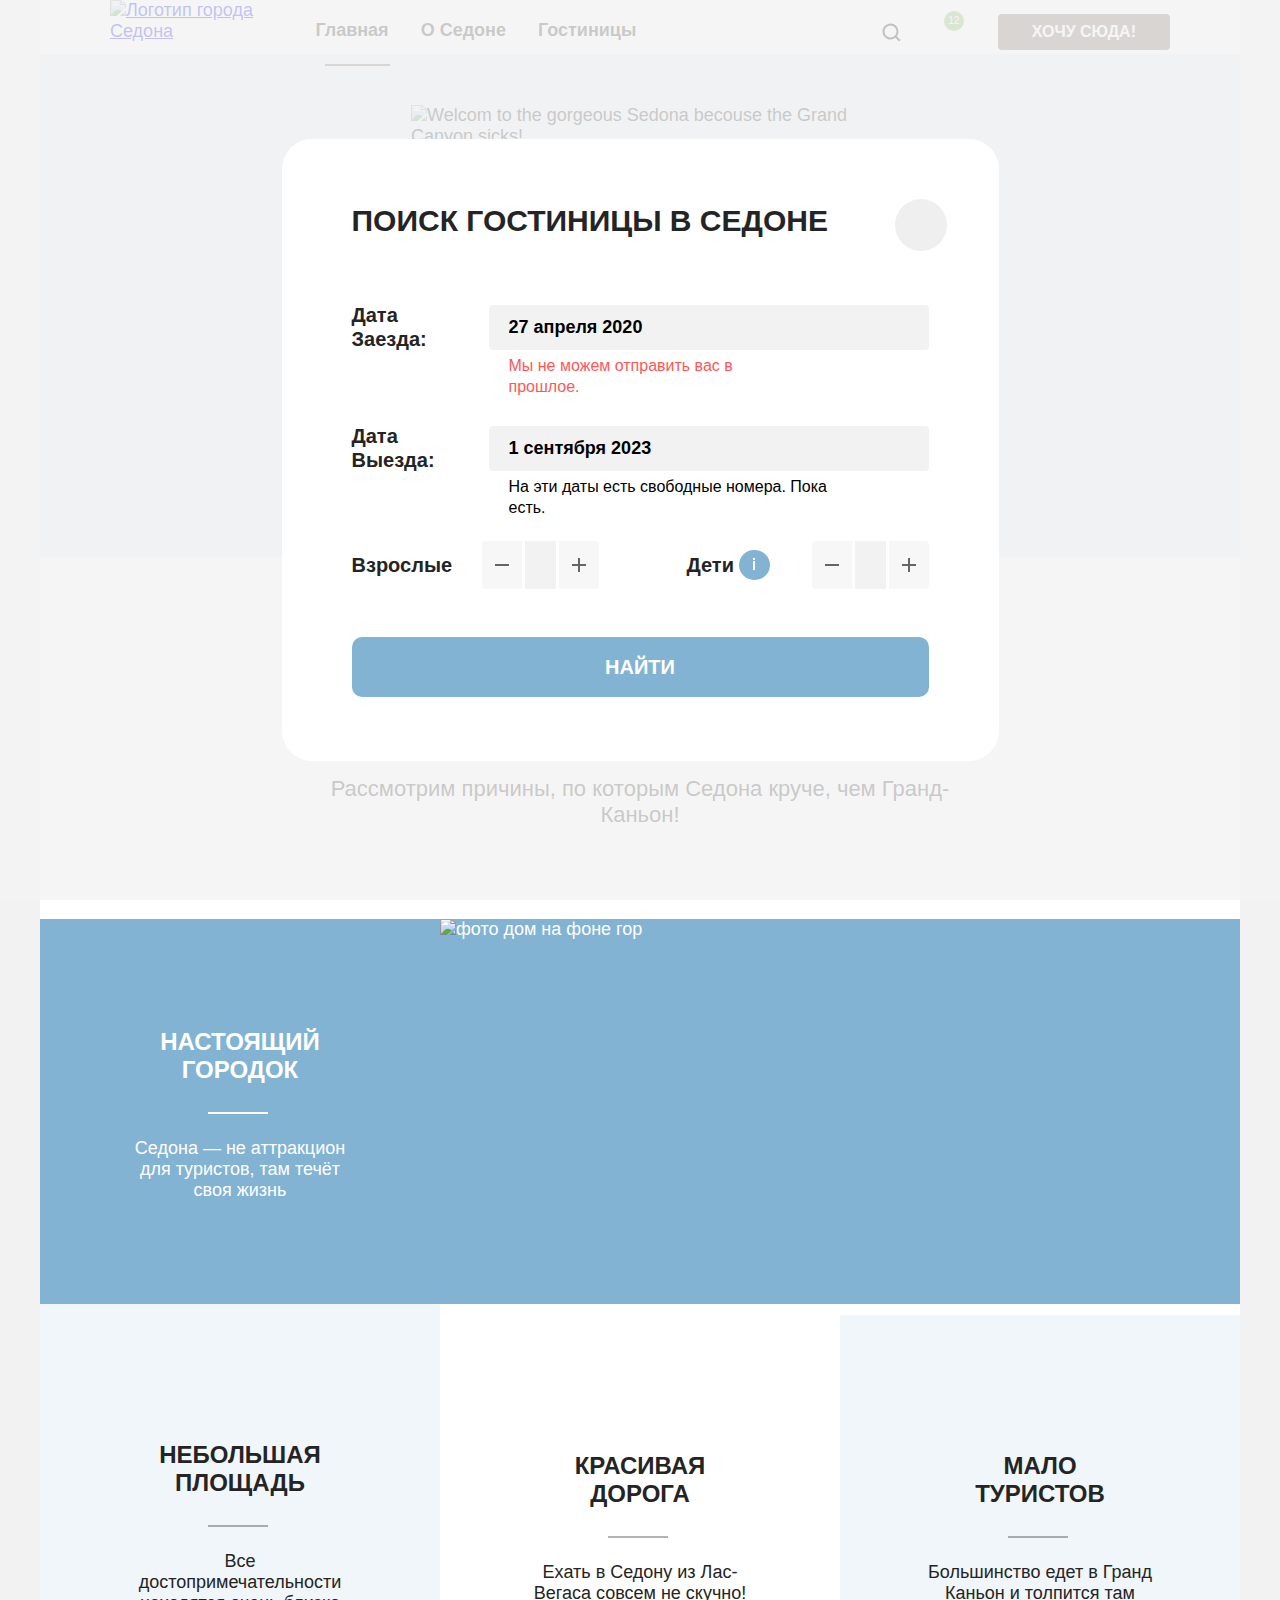
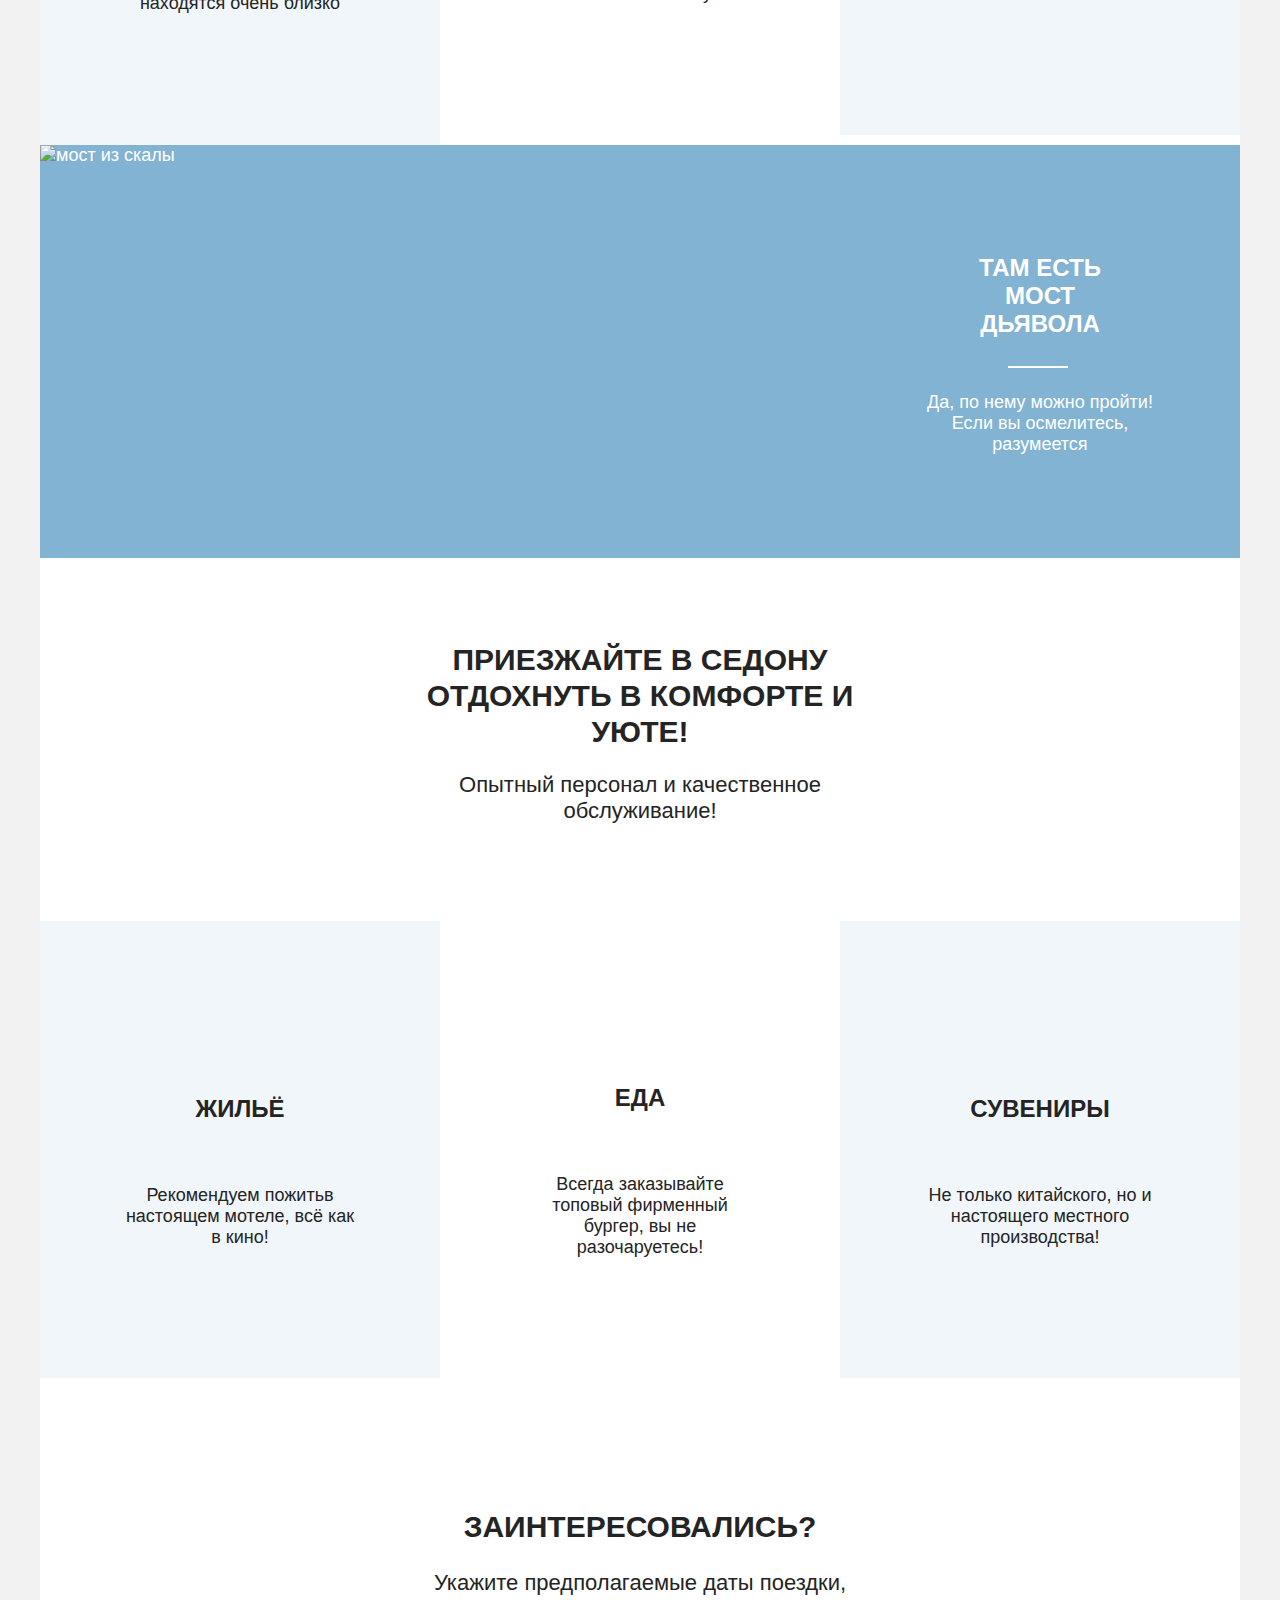
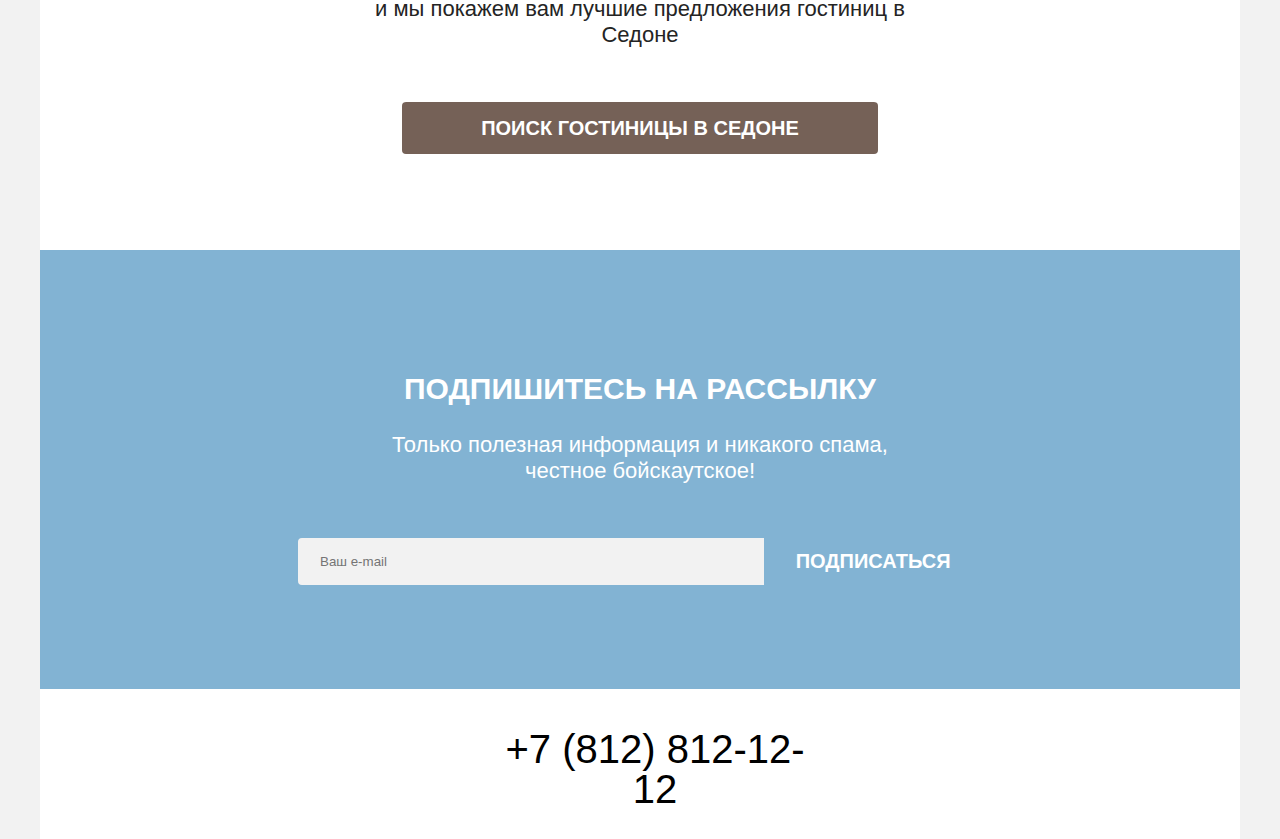
==== commit 800a1977: "модал окно" ====
--- a/index.html
+++ b/index.html
@@ -211,9 +211,9 @@
                     Взрослые
                   </label>
                   <div class="button-group">
-                <button class="button-minus" type="button"><svg class="button-icon" width="20" height="20" viewBox="-3 -7 20 20"> <path  d="M0 0v2h14V0H0Z"/></svg></button>
-                <input class="field-persons" type="text" id="appointment-persons" name="appointment-persons" value="2" required>
-                <button class="button-plus" type="button"><svg class="button-icon" width="20" height="20" viewBox="-3 -1 20 20"> <path  d="M14 6H8V0H6v6H0v2h6v6h2V8h6V6Z"/></svg></button>
+                <button class="button-minus" type="button"></button>
+                <input class="field-persons" type="number" id="appointment-persons" name="appointment-persons" value="2" required>
+                <button class="button-plus" type="button"></button>
                   </div>
               </div>
               <div class="field-children">
@@ -224,14 +224,15 @@
                   <button class="tooltip-toggle" type="button" aria-labelledby="tooltip-label-date">
                     <svg class="tooltip-icon" width="1" height="9" fill="none"><path fill="#fff" fill-rule="evenodd" d="M9 4h2v2H9V4Zm2 12H9V7h2v9Z" clip-rule="evenodd"/></svg>
                   </button>
-                  <span class="tooltip-text" role="tooltip" id="tooltip-label-date">Укажите количество детей, которые будут с вами, возраст
-                    которых от 6 до 18 лет. Дети до 6 лет размещаются бесплатно.</span>
+                  <p class="tooltip-text" role="tooltip" id="tooltip-label-date">Укажите количество детей, которые будут с вами, возраст
+                    которых от 6 до 18 лет. Дети до 6 лет размещаются бесплатно.</p>
+                    <div class="arrow-up"></div>
                  </span>
                 </span>
                 <div class="button-group">
-            <button class="button-minus" type="button"><svg class="button-icon" width="20" height="20" viewBox="-3 -7 20 20"> <path d="M0 0v2h14V0H0Z"/></svg></button>
-            <input class="field-persons" type="text" id="appointment-persons" name="appointment-persons" value="2" required>
-            <button class="button-plus" type="button"><svg class="button-icon" width="20" height="20" viewBox="-3 -1 20 20"> <path d="M14 6H8V0H6v6H0v2h6v6h2V8h6V6Z"/></svg></button>
+            <button class="button-minus" type="button"></button>
+            <input class="field-persons" type="number" id="appointment-persons" name="appointment-persons" value="2" required>
+            <button class="button-plus" type="button"></button>
                 </div>
           </div>
         </section>
--- a/styles/styles.css
+++ b/styles/styles.css
@@ -1546,37 +1546,29 @@
   border-radius: 30px;
 }
 
-.modal-close {
+
+.modal-close-button:hover{
+  background-color: #E6E6E6;
+}
+.modal-close-button:focus{
+  border: 3px solid #83B3D3;
+}
+.modal-close-button:active{
+  opacity: 0.3;
+}
+.modal-close-button {
+  position: absolute;
+  padding: 0;
+  top: 60px;
+  right: 52px;
   width: 52px;
   height: 52px;
-  border-radius: 50%;
-  background-color: #F2F2F2;
-  position: absolute;
-  top: 64px;
-  right: 52px;
-}
-.modal-close:hover{
-  background-color: #E6E6E6;
-}
-.modal-close:focus{
-  border: 3px solid #83B3D3;
-}
-.modal-close:active{
-  opacity: 0.3;
-}
-
-.modal-close-button {
-  position: absolute;
-  padding: 0;
-  top: 19px;
-  right: 19px;
-  width: 14px;
-  height: 14px;
-  border: none;
+  border-radius: 50px;
   background-image: url("../images/close.svg");
   background-repeat: no-repeat;
   background-position: center;
   cursor: pointer;
+  border:none;
 }
 
 .modal-title {
@@ -1607,7 +1599,7 @@
 
 .field {
   width: 440px;
-  padding: 12px 20px;
+  padding: 12px 40px 12px 20px;
   font: inherit;
   font-weight: 700;
   background-color: #F2F2F2;
@@ -1619,14 +1611,6 @@
   background-position: right 17px center;
 }
 
-.field::placeholder {
-  font-size: 18px;
-  font-weight: 700;
-  line-height: 24px;
-  letter-spacing: 0em;
-  text-align: left;
-  color: #000000
-}
 
 .appointment-info {
   display: inline-block;
@@ -1666,31 +1650,33 @@
 }
 .button-group{
   display: flex;
-  width: 110px;
-  padding: 0;
-  margin: 0;
+  gap: 3px
+
 }
 .button-minus {
+  display: block;
   width: 40px;
   height: 48px;
+  padding: 23px 13px 23px 13px;
   border: none;
+  background-image: url(../images/modal/minus.svg);
+  background-color: #f2f2f2;
+  background-repeat: no-repeat;
+  background-position: center;
   border-top-left-radius: 4px;
   border-bottom-left-radius: 4px;
-}
-
-.button-icon{
-  display: block;
-  margin: 0 auto;
-
-
-}
-.button-icon:hover{
-  fill-opacity: 0.3;
-
-}
-.button-icon:focus{
-  border: 3px solid #82B3D3;
-  border-radius: 4px;
+  opacity: 0.6;
+}
+.button-minus:hover{
+  opacity: 1;
+
+}
+.button-minus:focus{
+  outline: 3px solid #82B3D3;
+  border-top-left-radius: 4px;
+  border-bottom-left-radius: 4px;
+  opacity: 1;
+
 }
 .field-persons {
   background-color: #F2F2F2;
@@ -1699,7 +1685,6 @@
   box-sizing: border-box;
   padding: 14px 10px;
   width: 31px;
-  height: 48px;
   left: 65px;
   border: none;
   font-size: 18px;
@@ -1707,14 +1692,21 @@
   line-height: 20px;
 }
 
-.button-plus {
+
+.button-plus{
+  display: block;
   width: 40px;
   height: 48px;
+  padding: 23px 13px 23px 13px;
   border: none;
+  background-image: url(../images/modal/plus.svg);
+  background-color: #f2f2f2;
+  background-repeat: no-repeat;
+  background-position: center;
   border-top-right-radius: 4px;
   border-bottom-right-radius: 4px;
-}
-
+  opacity: 0.6;
+}
 .field-persons::placeholder {
   font-size: 18px;
   font-weight: 700;
@@ -1754,6 +1746,7 @@
 }
 
 .tooltip-icon {
+  display: block;
   width: 26px;
   height: 26px;
   background-color: #83B3D3;
@@ -1765,6 +1758,17 @@
   top: -15px;
   left: 30px;
 }
+.tooltip-text::after{
+  content: "";
+  width: 0;
+  height: 0;
+  border-left: 15px solid transparent;
+  border-right: 15px solid transparent;
+  border-bottom: 15px solid #333333;
+  position: absolute;
+  left:106px;
+  top:-13px
+}
 .tooltip-text {
   font-family: inherit;
   background-color: #333333;
@@ -1779,7 +1783,7 @@
   width: 216px;
   position: absolute;
   left: 50px;
-  top:30px;
+  top:18px;
   z-index: 1;
   transform: translateX(-50%);
   display: none;
@@ -1789,7 +1793,6 @@
 .tooltip-toggle:focus + .tooltip-text {
   display: block;
 }
-
 .button.appointment-submit {
   box-sizing: border-box;
   width: 577px;
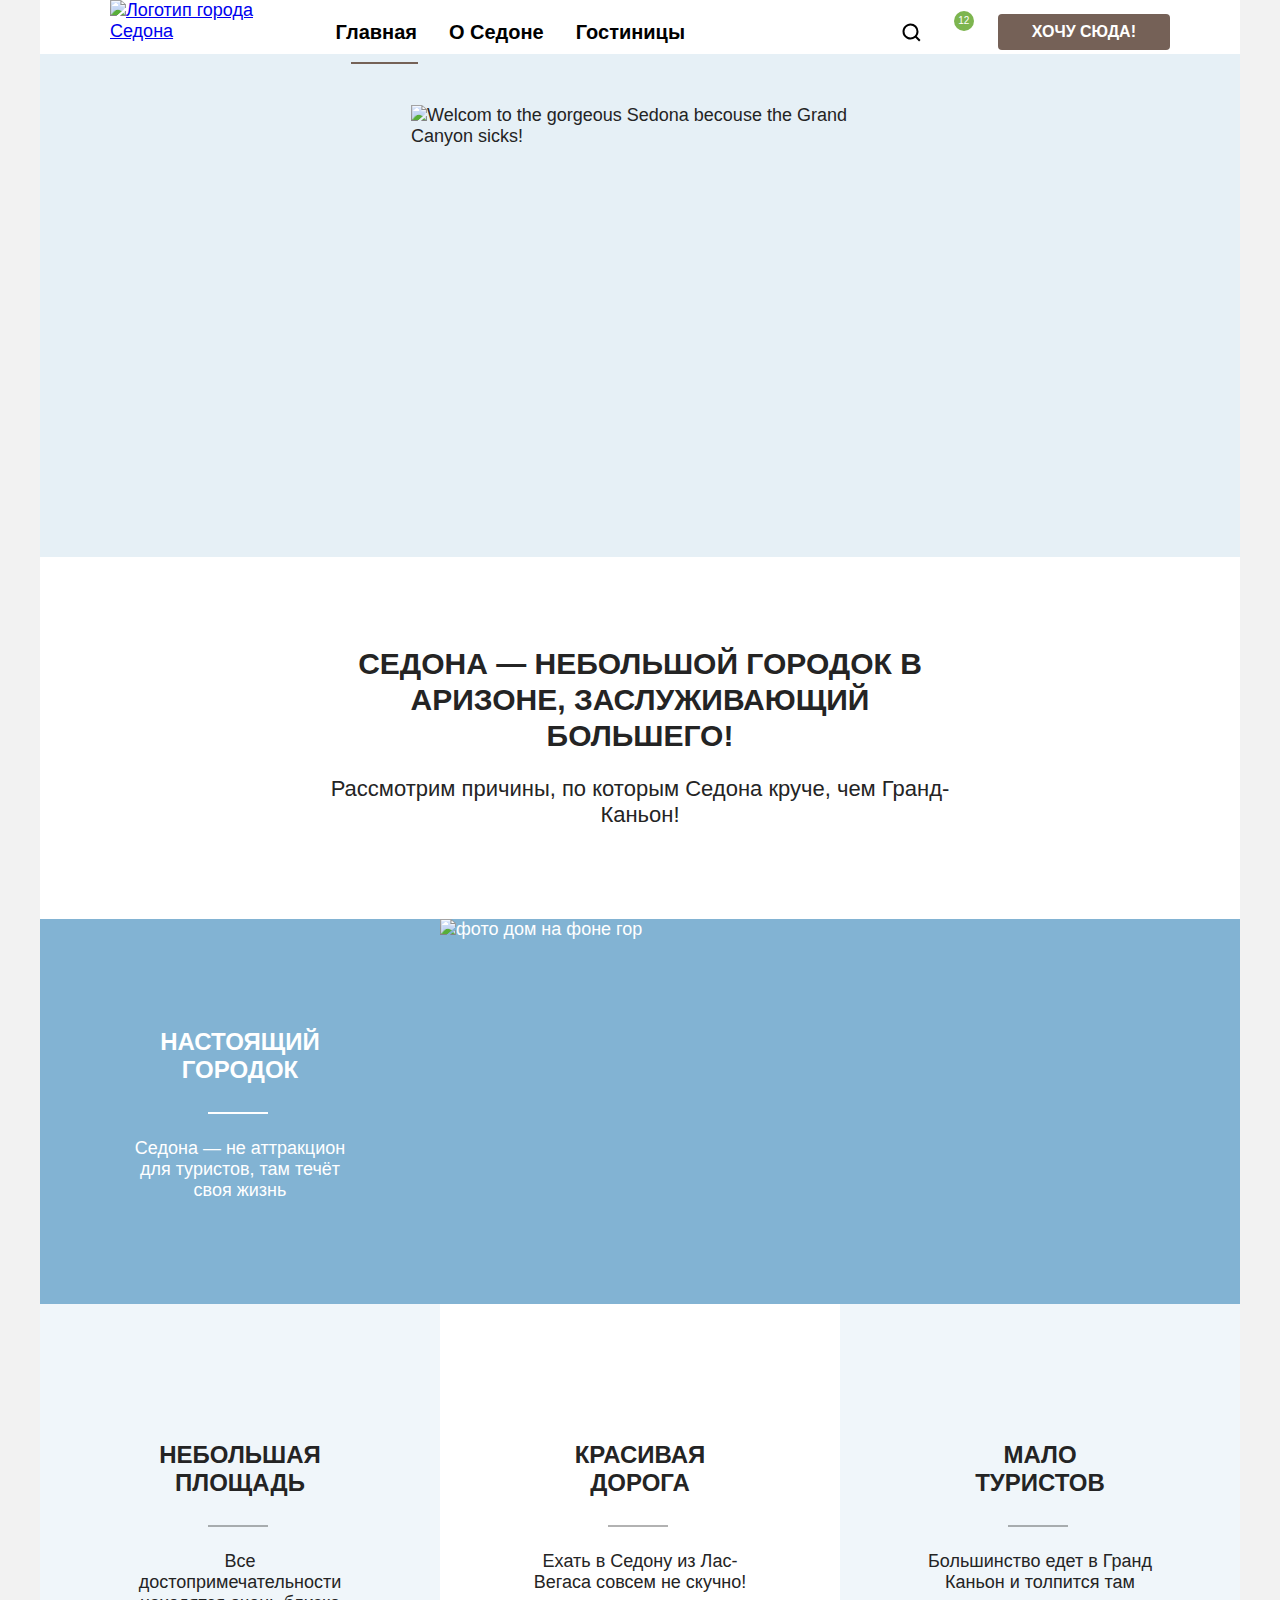
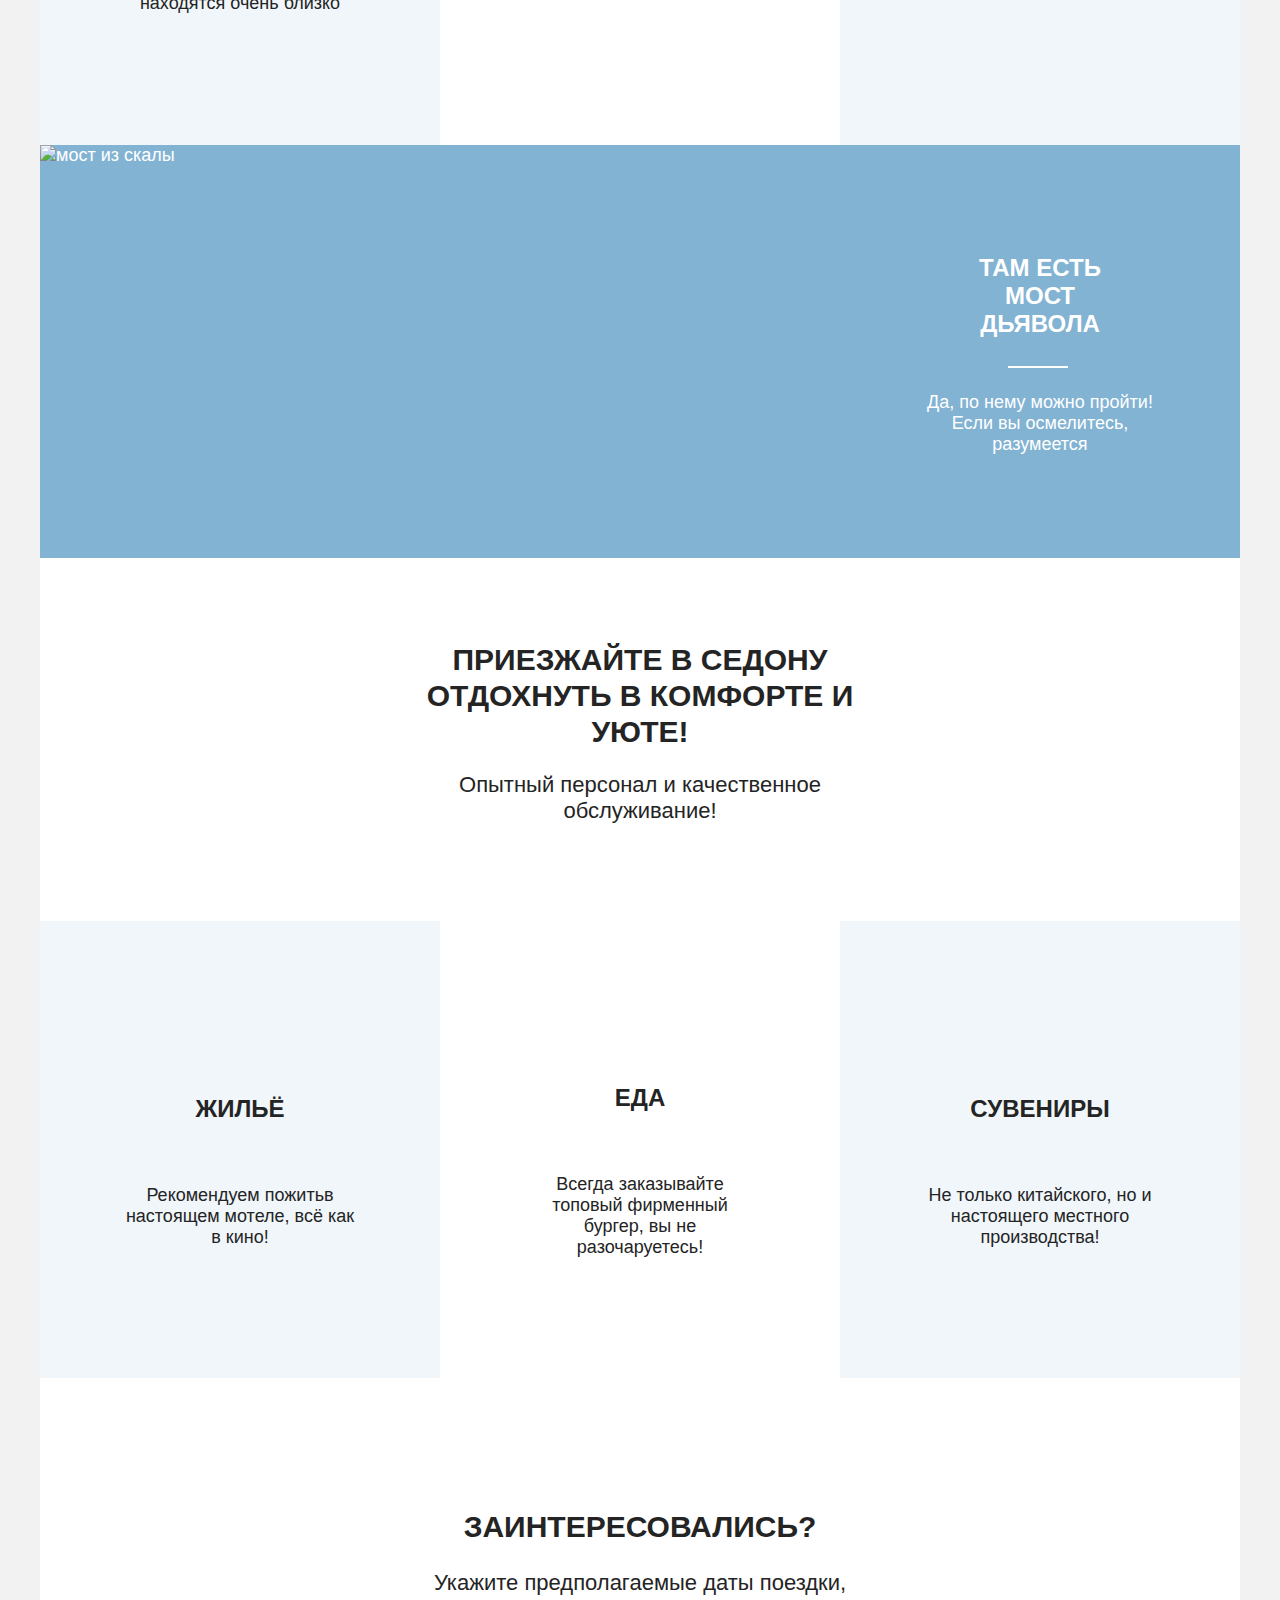
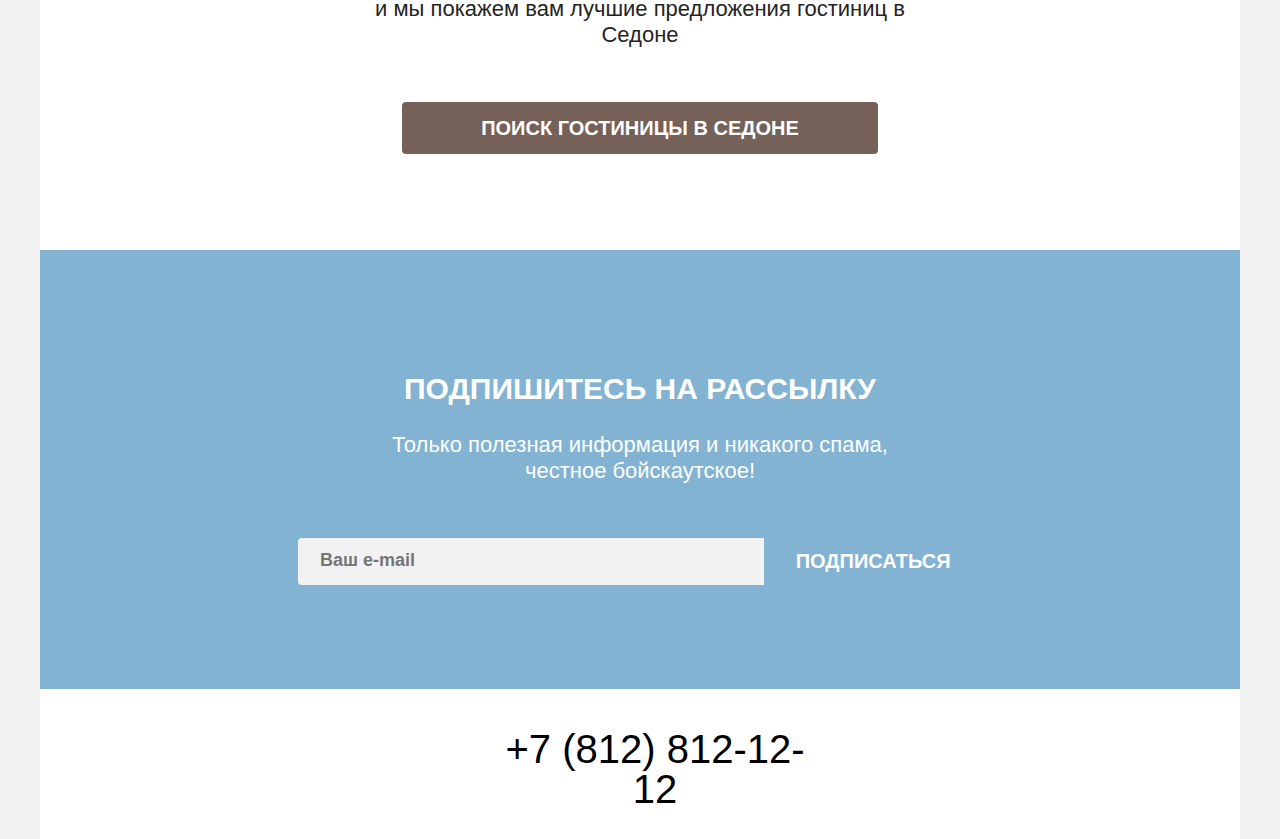
==== commit c27fbdca: "Add files via upload" ====
--- a/index.html
+++ b/index.html
@@ -11,12 +11,12 @@
   <body>
     <header class="page-header">
       <nav class="navigation-container">
-          <div class="logo-container">
-            <a class="logo-link" href="index.html">
-              <img class="logo-header" src="images/logo.svg" width="140" height="70" alt="Логотип города Седона">
-            </a>
-          </div>
-          <ul class="navigation-list">
+        <div class="logo-container">
+          <a class="logo-link" href="index.html">
+            <img class="logo-header" src="images/logo.svg" width="140" height="70" alt="Логотип города Седона">
+          </a>
+        </div>
+        <ul class="navigation-list">
           <li class="navigation-item">
             <a class="navigation-link-index" href="index.html">Главная</a>
           </li>
@@ -149,7 +149,7 @@
             Только полезная информация и никакого спама,<br> честное бойскаутское!
           </p>
           <form class="email-section-form" action="https://echo.htmlacademy.ru/" method="post">
-              <input class="email-text" type="text" id="email-user" name="email-user" placeholder="Ваш e-mail">
+            <input class="email-text" type="text" id="email-user" name="email-user" placeholder="Ваш e-mail">
             <button class="subscribe-btn" type="submit">Подписаться</button>
           </form>
         </section>
@@ -157,23 +157,23 @@
     </main>
     <footer class="page-footer">
       <div class="page-footer-container">
-          <ul class="social-list">
-            <li class="social-item">
-              <a class="vk-link" href="https://vk.com/htmlacademy">
-                <span class="visually-hidden"> Вконтакте </span>
-              </a>
-            </li>
-            <li class="social-item">
-              <a class="telegram-link" href="https://t.me/htmlacademy">
-                <span class="visually-hidden"> Телеграм </span>
-              </a>
-            </li>
-            <li class="social-item">
-              <a class="youtube-link" href="https://www.youtube.com/user/htmlacademyru">
-                <span class="visually-hidden"> YouTube </span>
-              </a>
-            </li>
-          </ul>
+        <ul class="social-list">
+          <li class="social-item">
+            <a class="vk-link" href="https://vk.com/htmlacademy">
+              <span class="visually-hidden"> Вконтакте </span>
+            </a>
+          </li>
+          <li class="social-item">
+            <a class="telegram-link" href="https://t.me/htmlacademy">
+              <span class="visually-hidden"> Телеграм </span>
+            </a>
+          </li>
+          <li class="social-item">
+            <a class="youtube-link" href="https://www.youtube.com/user/htmlacademyru">
+              <span class="visually-hidden"> YouTube </span>
+            </a>
+          </li>
+        </ul>
         <section class="footer-contacts">
           <a class="footer-phone-link" href="tel:+78128121212">+7 (812) 812-12-12</a>
         </section>
@@ -186,60 +186,74 @@
     <div class="model-container">
       <div class="modal modal-auth">
         <div class="modal-close">
-        <button class="modal-close-button">
-          <span class="visually-hidden">Закрыть</span>
-        </button>
+          <button class="modal-close-button">
+            <span class="visually-hidden">Закрыть</span>
+          </button>
         </div>
         <section class="modal-content">
           <h2 class="modal-title">Поиск гостиницы в Седоне</h2>
-            <form class="appointment-form" action="https://echo.htmlacademy.ru/" method="post">
-                  <div class="appointment">
+          <form class="appointment-form" action="https://echo.htmlacademy.ru/" method="post">
+            <div class="appointment">
               <label class="form-label" for="appointment-date">
-                    Дата Заезда: </label>
-                <input class="field" type="text" id="appointment-date" name="appointment-date" value="27 апреля 2020" required>
+                Дата Заезда: </label>
+              <input class="field" type="text" id="appointment-date" name="appointment-date" value="27 апреля 2020" placeholder="Укажите дату"
+                required>
+              <button class="calendar-icon" type="button"></button>
+            </div>
+            <p class="appointment-info">Мы не можем отправить вас в прошлое.</p>
+            <div class="appointment">
+              <label class="form-label" for="appointment-time">
+                Дата Выезда:</label>
+              <input class="field" type="text" id="appointment-time" name="appointment-time" value="1 сентября 2023" placeholder="Укажите дату"
+                required>
+              <button class="calendar-icon" type="button"></button>
+            </div>
+            <p class="appointment-info-number">На эти даты есть свободные номера. Пока есть.</p>
+            <section class="form-persons">
+              <div class="field-adult">
+                <label class="form-label" for="appointment-adult">
+                  Взрослые
+                </label>
+                <div class="button-group">
+                  <div class="container-minus">
+                    <button class="button-minus" type="button"></button>
                   </div>
-                <p class="appointment-info">Мы не можем отправить вас в прошлое.</p>
-                <div class="appointment">
-                  <label class="form-label" for="appointment-time">
-                    Дата Выезда:</label>
-                <input class="field" type="text" id="appointment-time" name="appointment-time" value="1 сентября 2023" required>
+                  <input class="field-persons" type="text" id="appointment-adult" name="appointment-adult" value="2"
+                    required>
+                  <div class="container-plus">
+                    <button class="button-plus" type="button"></button>
+                  </div>
+                </div>
               </div>
-                <p class="appointment-info-number">На эти даты есть свободные номера. Пока есть.</p>
-                <section class="form-persons">
-                <div class="field-adult">
-                  <label class="form-label" for="appointment">
-                    Взрослые
-                  </label>
+              <div class="field-children">
+                <label class="form-label icon" for="appointment-children">
+                  Дети
+                </label>
+                <span class="tooltip">
+                  <button class="tooltip-toggle" type="button" aria-labelledby="tooltip-label-date">
+                    <svg class="tooltip-icon" width="1" height="9" fill="none">
+                      <path fill="#fff" fill-rule="evenodd" d="M9 4h2v2H9V4Zm2 12H9V7h2v9Z" clip-rule="evenodd" />
+                    </svg>
+                  </button>
+                  <span class="tooltip-text" role="tooltip" id="tooltip-label-date">Укажите количество детей, которые будут
+                    с вами, возраст
+                    которых от 6 до 18 лет. Дети до 6 лет размещаются бесплатно.</span>
+                </span>
                   <div class="button-group">
-                <button class="button-minus" type="button"></button>
-                <input class="field-persons" type="number" id="appointment-persons" name="appointment-persons" value="2" required>
-                <button class="button-plus" type="button"></button>
+                    <div class="container-minus">
+                      <button class="button-minus" type="button"></button>
+                    </div>
+                    <input class="field-persons" type="text" id="appointment-children" name="appointment-children"
+                      value="2" required>
+                    <div class="container-plus">
+                      <button class="button-plus" type="button"></button>
+                    </div>
                   </div>
               </div>
-              <div class="field-children">
-              <label class="form-label icon" for="appointment">
-                Дети
-              </label>
-                <span class="tooltip">
-                  <button class="tooltip-toggle" type="button" aria-labelledby="tooltip-label-date">
-                    <svg class="tooltip-icon" width="1" height="9" fill="none"><path fill="#fff" fill-rule="evenodd" d="M9 4h2v2H9V4Zm2 12H9V7h2v9Z" clip-rule="evenodd"/></svg>
-                  </button>
-                  <p class="tooltip-text" role="tooltip" id="tooltip-label-date">Укажите количество детей, которые будут с вами, возраст
-                    которых от 6 до 18 лет. Дети до 6 лет размещаются бесплатно.</p>
-                    <div class="arrow-up"></div>
-                 </span>
-                </span>
-                <div class="button-group">
-            <button class="button-minus" type="button"></button>
-            <input class="field-persons" type="number" id="appointment-persons" name="appointment-persons" value="2" required>
-            <button class="button-plus" type="button"></button>
-                </div>
-          </div>
-        </section>
-              <button class="button appointment-submit" type="submit">Найти</button>
-            </form>
-        </section>
-
+            </section>
+            <button class="button appointment-submit" type="submit">Найти</button>
+          </form>
+        </section>
       </div>
     </div>
   </body>
--- a/styles/styles.css
+++ b/styles/styles.css
@@ -53,6 +53,7 @@
 
 .logo-header {
   position: relative;
+  margin-right: 28px;
 }
 
 .logo-header:hover,
@@ -76,7 +77,8 @@
 
 .navigation-link {
   font-family: "PT Sans", sans-serif;
-  line-height: 21px;
+  font-size: 20px;
+  line-height: 24px;
   font-weight: 700;
   color: inherit;
   text-decoration: none;
@@ -86,6 +88,7 @@
   margin: 0;
   display: block;
   flex-wrap: wrap;
+  color:#000000
 }
 
 .navigation-link:hover,
@@ -99,7 +102,8 @@
 
 .navigation-link-index {
   font-family: "PT Sans", sans-serif;
-  line-height: 21px;
+  font-size: 20px;
+  line-height: 24px;
   font-weight: 700;
   color: inherit;
   text-decoration: none;
@@ -109,6 +113,7 @@
   position: relative;
   display: block;
   margin: 0;
+  color:#000000
 }
 
 .navigation-link-index:hover,
@@ -123,9 +128,9 @@
 .navigation-link-index:after {
   content: " ";
   background: #756257;
-  width: 65px;
+  width: 67px;
   height: 2px;
-  bottom: -5px;
+  bottom: 0px;
   right: 15px;
   position: absolute;
 }
@@ -174,7 +179,6 @@
   padding: 0;
   display: flex;
   flex-wrap: wrap;
-  gap: 10px;
 }
 
 .user-item {
@@ -286,8 +290,8 @@
 
 .hero {
   background-image: url(../images/index-backgroud-white.svg), url(../images/index-background.jpg);
-  background-position: left bottom, left top;
-  background-size: 100% auto, cover;
+  background-position: left bottom 20px, left top;
+  background-size: 100% auto, 100% cover;
   background-repeat: no-repeat;
   background-color: #83B3D333;
   padding: 51px 371px 82px;
@@ -369,7 +373,6 @@
   margin: 0;
   padding: 0;
   list-style: none;
-  align-items: center;
 }
 
 .advantages-item {
@@ -1105,6 +1108,20 @@
   cursor: pointer;
   border: none;
 }
+.range-toggle:hover{
+  box-shadow: 0px 4px 10px 0px rgba(0, 0, 0, 0.25);
+
+}
+.range-toggle:focus{
+  outline: 3px solid #83B3D3;
+  box-shadow: 0px 4px 10px 0px rgba(0, 0, 0, 0.25);
+
+}
+.range-toggle:active{
+  outline: 2px solid #83B3D3;
+  box-shadow: 0px 7px 15px 0px rgba(0, 0, 0, 0.4);
+
+}
 .toggle-min {
   top: -8px;
 }
@@ -1380,10 +1397,12 @@
   font-weight: 700;
   line-height: 20px;
   text-align: center;
+  width: 140px;
   text-transform: uppercase;
   color: #FFFFFF;
   background-color: #7DB54F;
-  padding: 8px 18px;
+  padding-top: 8px;
+  padding-bottom: 8px;
   border-radius: 4px;
   border-color: #7DB54F;
   border-style: solid;
@@ -1521,8 +1540,10 @@
   padding-top: 17px;
 }
 /* модалтное окно */
+.modal-container-close{
+
+}
 .model-container {
-  /* display: none; */
   position: fixed;
   top: 0;
   left: 0;
@@ -1530,6 +1551,7 @@
   width: 100%;
   height: 100%;
   background-color: rgba(242, 242, 242, 0.8);
+  display: none;
 
 
 }
@@ -1596,21 +1618,46 @@
   line-height: 24px;
   flex-wrap: wrap;
 }
-
+::placeholder{
+  font-family: "PT Sans", sans-serif;
+  font-size: 18px;
+  font-weight: 700;
+  line-height: 24px;
+  text-align: left;
+
+}
 .field {
-  width: 440px;
+  width: 380px;
   padding: 12px 40px 12px 20px;
   font: inherit;
   font-weight: 700;
   background-color: #F2F2F2;
   border: none;
   border-radius: 4px;
-  box-sizing: border-box;
-  background-image: url(../images/logo-calendar.svg);
-  background-repeat: no-repeat;
-  background-position: right 17px center;
-}
-
+  position: relative;
+}
+.field:hover{
+  opacity: 0.6;
+  outline: none;
+}
+.field:focus{
+  outline: 3px solid #83B3D3;
+}
+.calendar-icon{
+  display: block;
+  position: absolute;
+  height: 20px;
+  width: 20px;
+  border: none;
+  margin: 0;
+  padding: 0;
+  background-image: url(../images/modal/logo-calendar.svg);
+  background-repeat: no-repeat;
+  background-position: center;
+  opacity: 0.3;
+  cursor: pointer;
+  right: 80px;
+}
 
 .appointment-info {
   display: inline-block;
@@ -1650,22 +1697,42 @@
 }
 .button-group{
   display: flex;
-  gap: 3px
-
-}
-.button-minus {
-  display: block;
+}
+.container-minus{
+  display: flex;
   width: 40px;
   height: 48px;
-  padding: 23px 13px 23px 13px;
+  background-color: #F2F2F2;
+  border-top-left-radius: 4px;
+  border-bottom-left-radius: 4px;
+  align-items: center;
+  justify-content: center;
+  padding: 0;
+
+}
+.container-plus{
+  display: flex;
+  width: 40px;
+  height: 48px;
+  background-color: #F2F2F2;
+  border-top-right-radius: 4px;
+  border-bottom-right-radius: 4px;
+  align-items: center;
+  justify-content: center;
+  padding: 0;
+
+}
+.button-minus {
+  display: block;
+  width: 20px;
+  height: 20px;
   border: none;
   background-image: url(../images/modal/minus.svg);
   background-color: #f2f2f2;
   background-repeat: no-repeat;
   background-position: center;
-  border-top-left-radius: 4px;
-  border-bottom-left-radius: 4px;
-  opacity: 0.6;
+  opacity: 0.3;
+
 }
 .button-minus:hover{
   opacity: 1;
@@ -1673,47 +1740,56 @@
 }
 .button-minus:focus{
   outline: 3px solid #82B3D3;
-  border-top-left-radius: 4px;
-  border-bottom-left-radius: 4px;
+  border-radius: 4px;
   opacity: 1;
-
+}
+.button-minus:active{
+  opacity: 0.3;
 }
 .field-persons {
   background-color: #F2F2F2;
   display: flex;
   align-items: center;
+  justify-content: center;
   box-sizing: border-box;
   padding: 14px 10px;
   width: 31px;
-  left: 65px;
   border: none;
   font-size: 18px;
   font-weight: 700;
   line-height: 20px;
 }
+.field-persons:hover,
+.field-persons:focus{
+  outline: none;
+}
 
 
 .button-plus{
   display: block;
-  width: 40px;
-  height: 48px;
-  padding: 23px 13px 23px 13px;
+  width: 20px;
+  height: 20px;
   border: none;
   background-image: url(../images/modal/plus.svg);
   background-color: #f2f2f2;
   background-repeat: no-repeat;
   background-position: center;
-  border-top-right-radius: 4px;
-  border-bottom-right-radius: 4px;
-  opacity: 0.6;
-}
-.field-persons::placeholder {
-  font-size: 18px;
-  font-weight: 700;
-  line-height: 20px;
-  text-align: left;
-  color: #000000
-}
+  opacity: 0.3;
+}
+.button-plus:hover{
+  opacity: 1;
+
+}
+.button-plus:focus{
+  outline: 3px solid #82B3D3;
+  border-radius: 4px;
+  opacity: 1;
+
+}
+.button-plus:active{
+  opacity: 0.3;
+}
+
 
 /* дети */
 .field-children{
@@ -1767,7 +1843,7 @@
   border-bottom: 15px solid #333333;
   position: absolute;
   left:106px;
-  top:-13px
+  top:-10px
 }
 .tooltip-text {
   font-family: inherit;
@@ -1783,7 +1859,7 @@
   width: 216px;
   position: absolute;
   left: 50px;
-  top:18px;
+  top:30px;
   z-index: 1;
   transform: translateX(-50%);
   display: none;
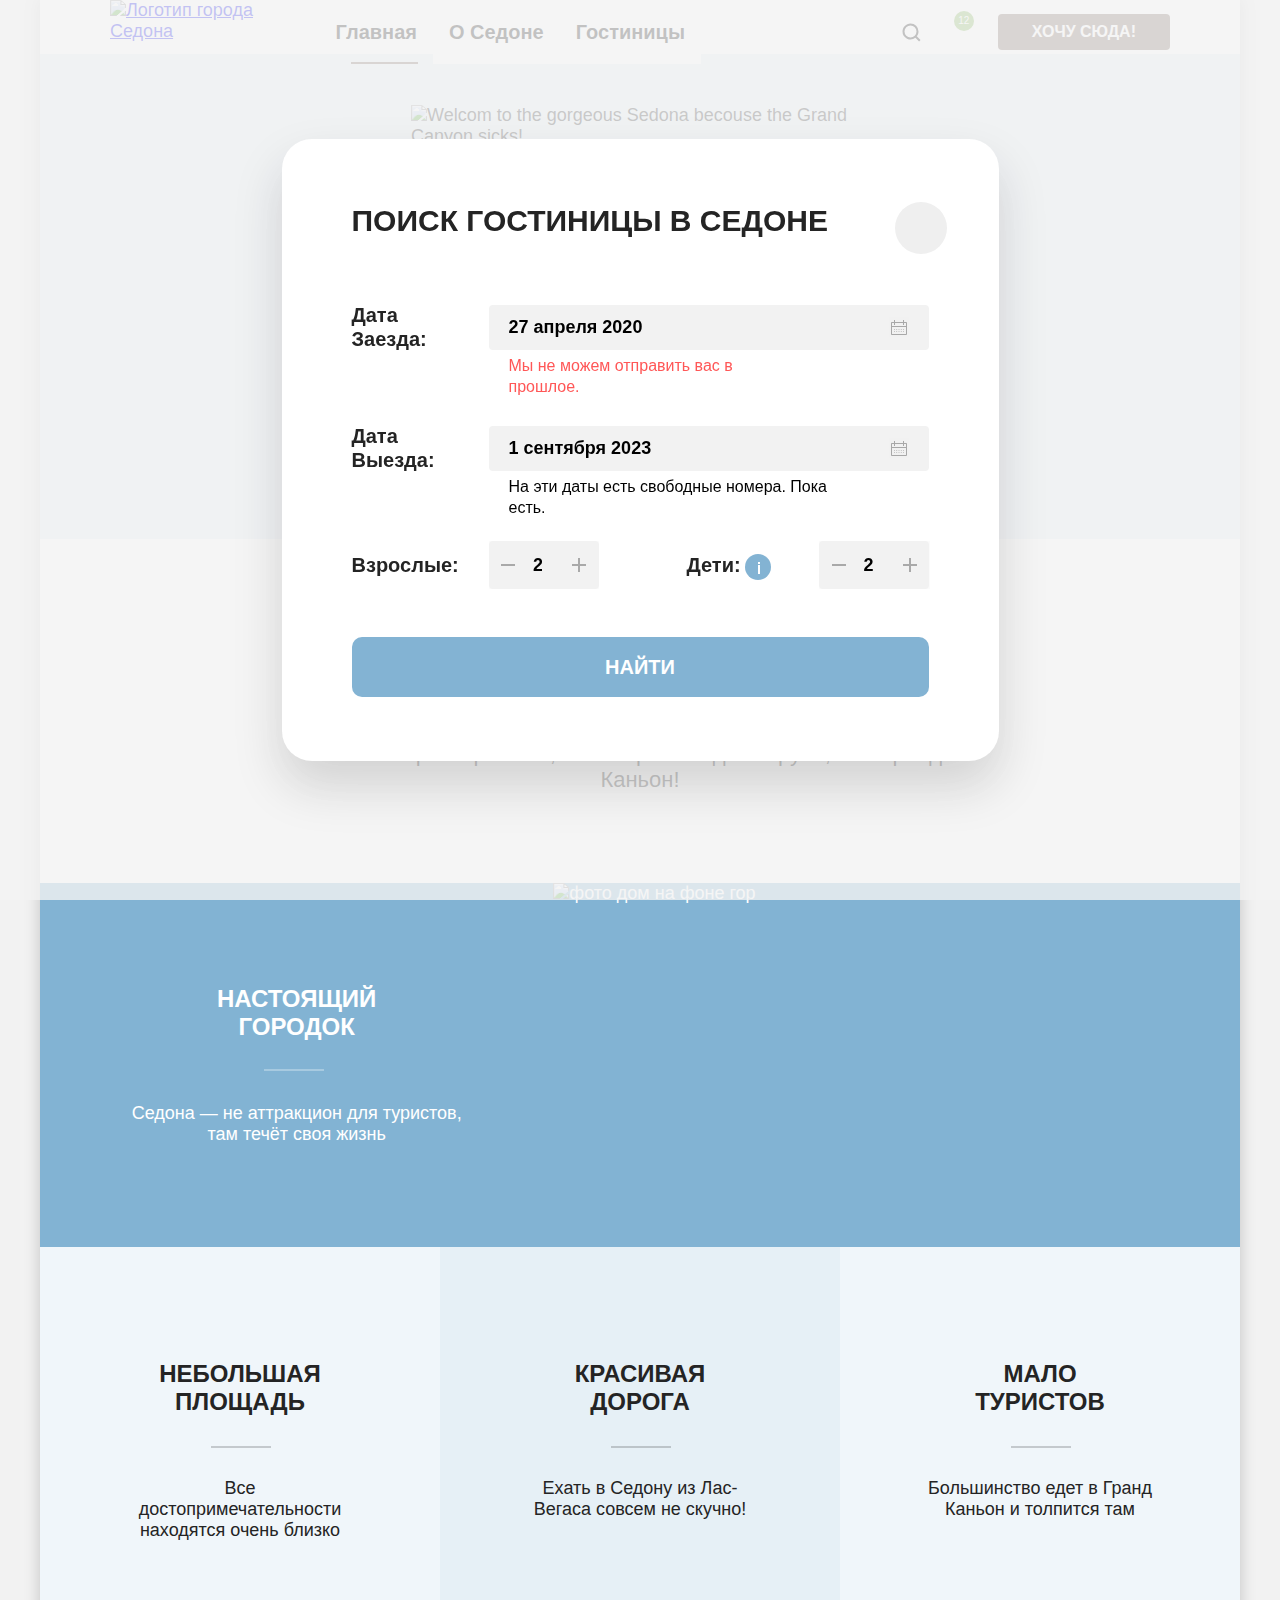
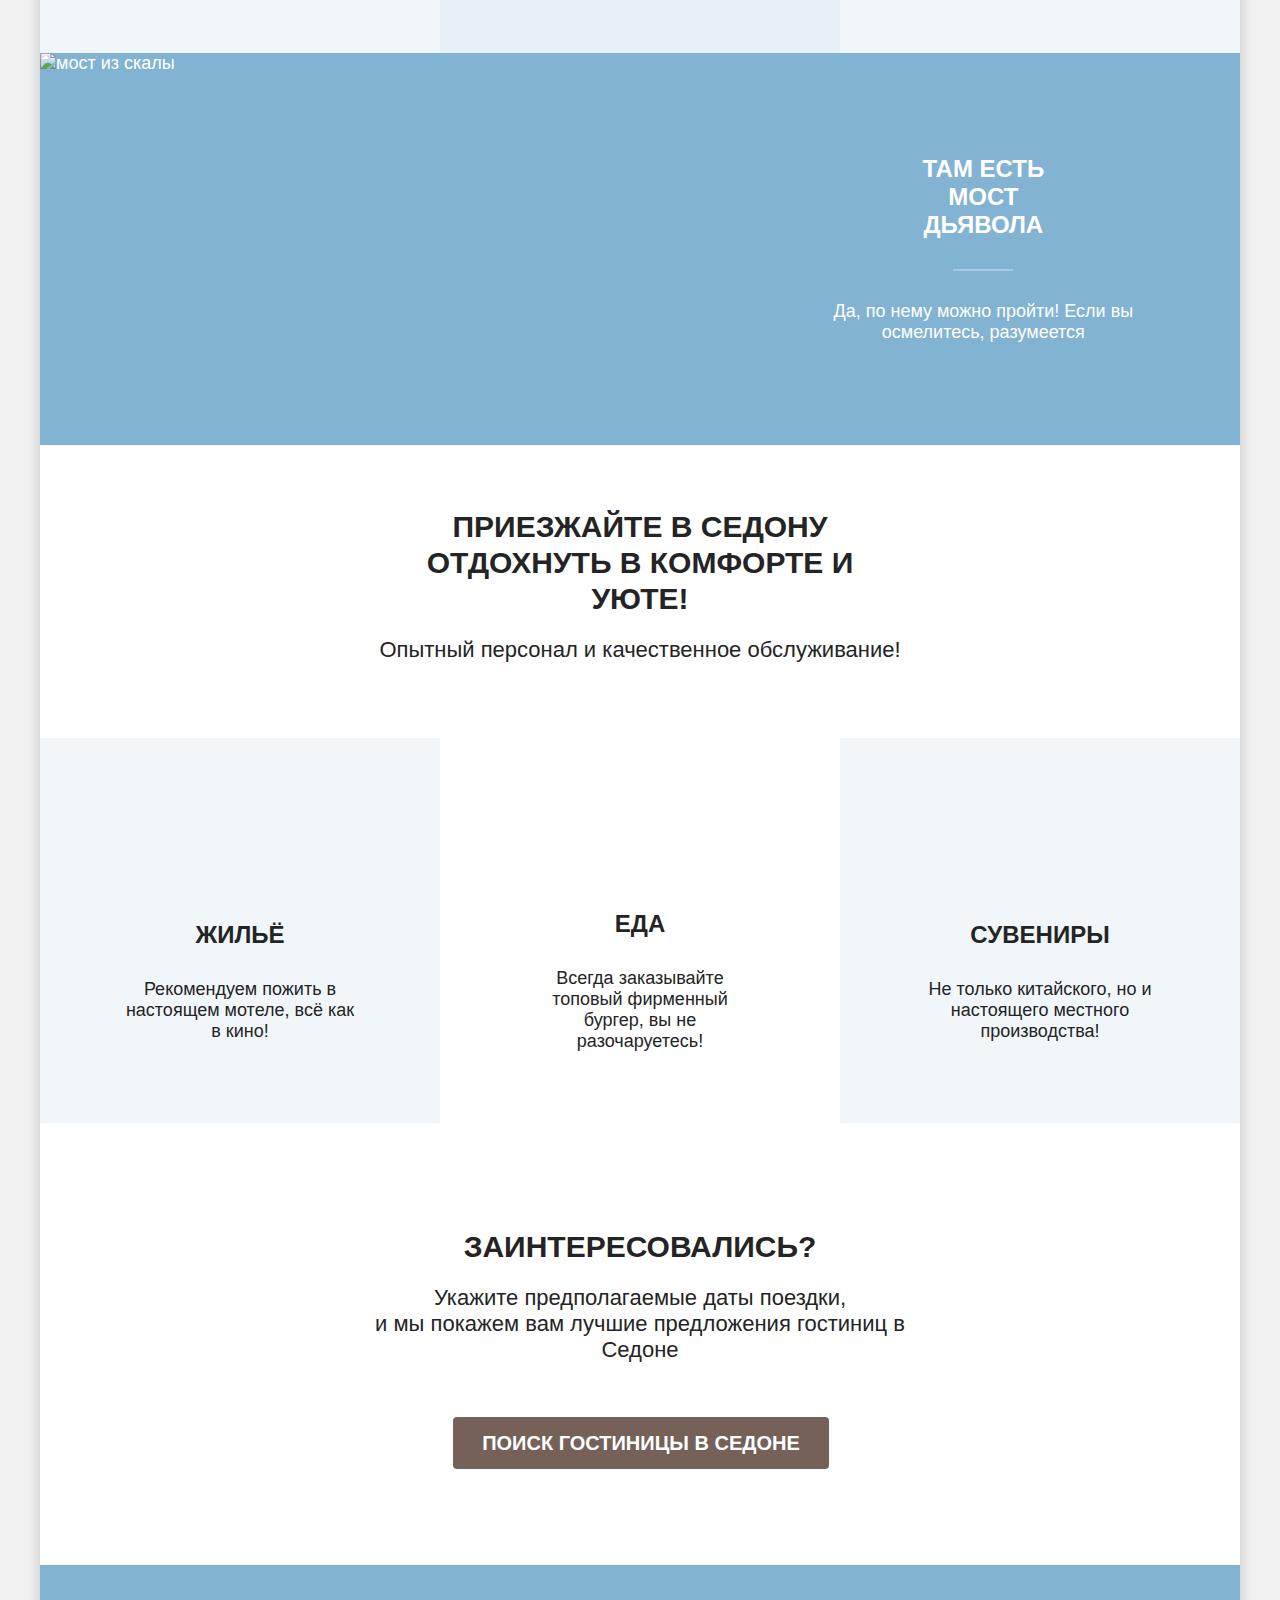
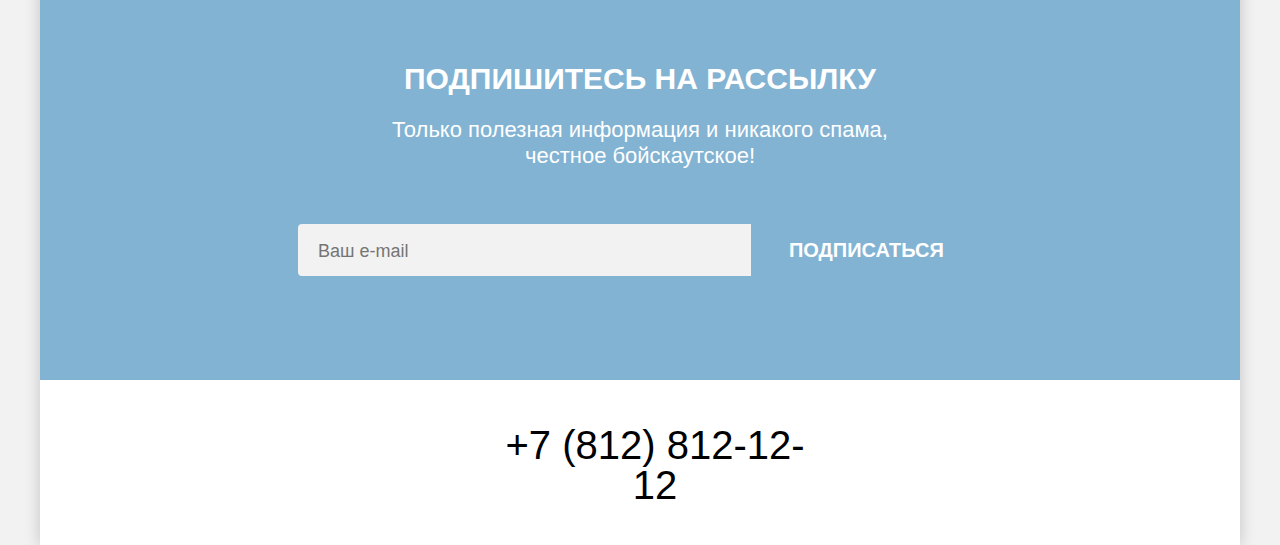
==== commit 5b898142: "подготовка к защите" ====
--- a/index.html
+++ b/index.html
@@ -9,50 +9,48 @@
   </head>
 
   <body>
-    <header class="page-header">
-      <nav class="navigation-container">
-        <div class="logo-container">
-          <a class="logo-link" href="index.html">
-            <img class="logo-header" src="images/logo.svg" width="140" height="70" alt="Логотип города Седона">
-          </a>
-        </div>
-        <ul class="navigation-list">
-          <li class="navigation-item">
-            <a class="navigation-link-index" href="index.html">Главная</a>
-          </li>
-          <li class="navigation-item">
-            <a class="navigation-link" href="about.html">О Седоне</a>
-          </li>
-          <li class="navigation-item">
-            <a class="navigation-link" href="catalog.html">Гостиницы</a>
-          </li>
-        </ul>
-        <ul class="navigation-user">
-          <li class="user-item">
-            <a class="search-link" href="#">
-              <span class="visually-hidden"> поиск </span>
-            </a>
-          </li>
-          <li class="user-item">
-            <a class="heart-link" href="#">
-              <span class="visually-hidden"> избранное </span>
-              <span class="heart-number">12</span>
-            </a>
-          </li>
-          <li class="user-item">
-            <a class="user-link-button" href="#">Хочу сюда!</a>
-          </li>
-        </ul>
-      </nav>
-    </header>
-    <main class=" main-index">
-      <div class="page-container">
+    <div class="page-container">
+      <header class="page-header">
+        <nav class="navigation-container">
+          <div class="logo-container">
+            <a class="logo-link" href="index.html">
+              <img class="logo-header" src="images/logo.svg" width="140" height="70" alt="Логотип города Седона">
+            </a>
+          </div>
+          <ul class="navigation-list">
+            <li class="navigation-item">
+              <a class="navigation-link-index" href="index.html">Главная</a>
+            </li>
+            <li class="navigation-item">
+              <a class="navigation-link" href="about.html">О Седоне</a>
+            </li>
+            <li class="navigation-item">
+              <a class="navigation-link" href="catalog.html">Гостиницы</a>
+            </li>
+          </ul>
+          <ul class="navigation-user">
+            <li class="user-item">
+              <a class="search-link" href="#">
+                <span class="visually-hidden"> поиск </span>
+              </a>
+            </li>
+            <li class="user-item">
+              <a class="heart-link" href="#">
+                <span class="visually-hidden"> избранное </span>
+                <span class="heart-number">12</span>
+              </a>
+            </li>
+            <li class="user-item">
+              <a class="user-link-button" href="#">Хочу сюда!</a>
+            </li>
+          </ul>
+        </nav>
+      </header>
+      <main class=" main-index">
+
         <section class="hero">
           <img class="hero-image" src="images/welcome-sedona.svg" width="458" height="352"
             alt="Welcom to the gorgeous Sedona becouse the Grand Canyon sicks!">
-          <p class="visually-hidden">
-            Седона — небольшой городок в Аризоне, заслуживающий большего!
-          <p>
         </section>
         <section class="subtitle">
           <h1 class="slogan">
@@ -96,7 +94,7 @@
         </section>
         <section class="advantages-fifth">
           <div class="advantages-item-fifth">
-            <h3 class="advantages-title">Там есть мост дьявола</h3>
+            <h3 class="advantages-title">Там есть <br>мост дьявола</h3>
             <p class="advantages-discription">
               Да, по нему можно пройти! Если вы осмелитесь, разумеется
             </p>
@@ -116,7 +114,7 @@
             <li class="service-item">
               <h4 class="service-title">Жильё</h4>
               <p class="service-discription">
-                Рекомендуем пожитьв настоящем мотеле, всё как в кино!
+                Рекомендуем пожить в настоящем мотеле, всё как в кино!
               </p>
             </li>
             <li class="service-item">
@@ -133,15 +131,13 @@
             </li>
           </ul>
         </section>
-        <section class="booking">
-          <div class="booking-container">
-            <h2 class="booking-title">Заинтересовались?</h2>
-            <p class="booking-discription">
-              Укажите предполагаемые даты поездки,<br> и мы покажем вам лучшие
-              предложения гостиниц в Седоне
-            </p>
-            <a class="button-search" href="catalog.html">Поиск гостиницы в Седоне</a>
-          </div>
+        <section class="booking-container">
+          <h2 class="booking-title">Заинтересовались?</h2>
+          <p class="booking-discription">
+            Укажите предполагаемые даты поездки,<br> и мы покажем вам лучшие
+            предложения гостиниц в Седоне
+          </p>
+          <a class="button-search" href="catalog.html">Поиск гостиницы в Седоне</a>
         </section>
         <section class="subscribe">
           <h2 class="email-section-title">Подпишитесь на рассылку</h2>
@@ -153,10 +149,8 @@
             <button class="subscribe-btn" type="submit">Подписаться</button>
           </form>
         </section>
-      </div>
-    </main>
-    <footer class="page-footer">
-      <div class="page-footer-container">
+      </main>
+      <footer class="page-footer">
         <ul class="social-list">
           <li class="social-item">
             <a class="vk-link" href="https://vk.com/htmlacademy">
@@ -181,79 +175,80 @@
           <a class="footer-logo-html" href="https://htmlacademy.ru/">
           </a>
         </section>
-      </div>
-    </footer>
-    <div class="model-container">
-      <div class="modal modal-auth">
-        <div class="modal-close">
-          <button class="modal-close-button">
-            <span class="visually-hidden">Закрыть</span>
-          </button>
-        </div>
-        <section class="modal-content">
-          <h2 class="modal-title">Поиск гостиницы в Седоне</h2>
-          <form class="appointment-form" action="https://echo.htmlacademy.ru/" method="post">
-            <div class="appointment">
-              <label class="form-label" for="appointment-date">
-                Дата Заезда: </label>
-              <input class="field" type="text" id="appointment-date" name="appointment-date" value="27 апреля 2020" placeholder="Укажите дату"
-                required>
-              <button class="calendar-icon" type="button"></button>
-            </div>
-            <p class="appointment-info">Мы не можем отправить вас в прошлое.</p>
-            <div class="appointment">
-              <label class="form-label" for="appointment-time">
-                Дата Выезда:</label>
-              <input class="field" type="text" id="appointment-time" name="appointment-time" value="1 сентября 2023" placeholder="Укажите дату"
-                required>
-              <button class="calendar-icon" type="button"></button>
-            </div>
-            <p class="appointment-info-number">На эти даты есть свободные номера. Пока есть.</p>
-            <section class="form-persons">
-              <div class="field-adult">
-                <label class="form-label" for="appointment-adult">
-                  Взрослые
+      </footer>
+      <div class="model-container">
+        <div class="modal modal-auth">
+          <div class="modal-close">
+            <button class="modal-close-button">
+              <span class="visually-hidden">Закрыть</span>
+            </button>
+          </div>
+          <section class="modal-content">
+            <h2 class="modal-title">Поиск гостиницы в Седоне</h2>
+            <form class="appointment-form" action="https://echo.htmlacademy.ru/" method="post">
+              <label class="appointment" for="appointment-date">
+                <span class="form-title" >
+                  Дата Заезда: </span>
+                <input class="field" type="text" id="appointment-date" name="appointment-date" value="27 апреля 2020"
+                  placeholder="Укажите дату" required>
+                <button class="calendar-icon" type="button"></button>
+              </label>
+              <p class="appointment-info">Мы не можем отправить вас в прошлое.</p>
+              <label class="appointment" for="appointment-time">
+                <span class="form-title" >
+                  Дата Выезда:</span>
+                <input class="field" type="text" id="appointment-time" name="appointment-time" value="1 сентября 2023"
+                  placeholder="Укажите дату" required>
+                <button class="calendar-icon" type="button"></button>
+              </label>
+              <p class="appointment-info-number">На эти даты есть свободные номера. Пока есть.</p>
+              <section class="form-persons">
+                <label class="field-adult" for="appointment-adult">
+                  <span class="form-title">Взрослые:</span>
+                  <div class="button-group">
+                    <button class="button-minus" type="button">
+                      <span class="visually-hidden">кнопка минуса</span>
+                    </button>
+                    <input class="field-persons" type="number" id="appointment-adult" name="appointment-adult" value="2"
+                      required>
+                    <button class="button-plus" type="button">
+                      <span class="visually-hidden">кнопка плюса</span>
+                    </button>
+                  </div>
                 </label>
-                <div class="button-group">
-                  <div class="container-minus">
-                    <button class="button-minus" type="button"></button>
-                  </div>
-                  <input class="field-persons" type="text" id="appointment-adult" name="appointment-adult" value="2"
-                    required>
-                  <div class="container-plus">
-                    <button class="button-plus" type="button"></button>
-                  </div>
-                </div>
-              </div>
-              <div class="field-children">
-                <label class="form-label icon" for="appointment-children">
-                  Дети
-                </label>
-                <span class="tooltip">
-                  <button class="tooltip-toggle" type="button" aria-labelledby="tooltip-label-date">
-                    <svg class="tooltip-icon" width="1" height="9" fill="none">
-                      <path fill="#fff" fill-rule="evenodd" d="M9 4h2v2H9V4Zm2 12H9V7h2v9Z" clip-rule="evenodd" />
-                    </svg>
-                  </button>
-                  <span class="tooltip-text" role="tooltip" id="tooltip-label-date">Укажите количество детей, которые будут
-                    с вами, возраст
-                    которых от 6 до 18 лет. Дети до 6 лет размещаются бесплатно.</span>
-                </span>
+                <label class="field-children" for="appointment-children">
+                  <span class="form-title">Дети:</span>
+                  <span class="tooltip">
+                    <button class="tooltip-toggle" type="button" aria-labelledby="tooltip-label-date">
+                      <svg class="tooltip-icon" width="1" height="1" fill="none">
+                        <path fill="#fff" fill-rule="evenodd" d="M9 4h2v2H9V4Zm2 12H9V7h2v9Z" clip-rule="evenodd" />
+                      </svg>
+                    </button>
+                    <span class="tooltip-text" role="tooltip" id="tooltip-label-date">Укажите количество детей, которые
+                      будут
+                      с вами, возраст
+                      которых от 6 до 18 лет. Дети до 6 лет размещаются бесплатно.</span>
+                  </span>
                   <div class="button-group">
                     <div class="container-minus">
-                      <button class="button-minus" type="button"></button>
+                      <button class="button-minus" type="button">
+                        <span class="visually-hidden">кнопка минуса</span>
+                      </button>
                     </div>
                     <input class="field-persons" type="text" id="appointment-children" name="appointment-children"
                       value="2" required>
                     <div class="container-plus">
-                      <button class="button-plus" type="button"></button>
+                      <button class="button-plus" type="button">
+                        <span class="visually-hidden">кнопка плюса</span>
+                      </button>
                     </div>
                   </div>
-              </div>
-            </section>
-            <button class="button appointment-submit" type="submit">Найти</button>
-          </form>
-        </section>
+                </label>
+              </section>
+              <button class="button appointment-submit" type="submit">Найти</button>
+            </form>
+          </section>
+        </div>
       </div>
     </div>
   </body>
--- a/styles/styles.css
+++ b/styles/styles.css
@@ -32,9 +32,14 @@
 
 /* Стилизация главной страницы */
 /*header*/
+.page-container{
+  box-shadow: 0px 0px 15px 0px #00000033;
+
+}
 .page-header {
   background-color: #FFFFFF;
   width: 1200px;
+
 }
 
 .navigation-container {
@@ -88,7 +93,7 @@
   margin: 0;
   display: block;
   flex-wrap: wrap;
-  color:#000000
+  color: #000000
 }
 
 .navigation-link:hover,
@@ -113,7 +118,7 @@
   position: relative;
   display: block;
   margin: 0;
-  color:#000000
+  color: #000000
 }
 
 .navigation-link-index:hover,
@@ -138,25 +143,24 @@
 /* navigation-link-catalog */
 .navigation-link-catalog {
   font-family: "PT Sans", sans-serif;
-  line-height: 21px;
+  font-size: 20px;
+  line-height: 24px;
   font-weight: 700;
   color: inherit;
   text-decoration: none;
-  text-align: center;
   padding: 20px 16px;
   flex-wrap: wrap;
-  padding-left: 20px;
   position: relative;
-  display: inline-block;
+  display: block;
 }
 
 .navigation-link-catalog:after {
   content: " ";
   background: #756257;
-  width: 85px;
+  width: 90px;
   height: 2px;
-  bottom: -5px;
-  right: 15px;
+  bottom: 0px;
+  right: 17px;
   position: absolute;
 }
 
@@ -290,8 +294,8 @@
 
 .hero {
   background-image: url(../images/index-backgroud-white.svg), url(../images/index-background.jpg);
-  background-position: left bottom 20px, left top;
-  background-size: 100% auto, 100% cover;
+  background-position: center bottom, left top;
+  background-size: 100% auto, cover;
   background-repeat: no-repeat;
   background-color: #83B3D333;
   padding: 51px 371px 82px;
@@ -304,7 +308,7 @@
 
 /* подзаголовок для приемуществ */
 .subtitle {
-  padding: 69px 290px;
+  text-align: center;
 
 }
 
@@ -313,16 +317,19 @@
   font-size: 30px;
   font-weight: 700;
   line-height: 36px;
-  text-align: center;
   text-transform: uppercase;
+  margin: 69px 290px 25px 290px;
+
 
 }
 
 .text {
+  width: 652px;
   font-size: 22px;
   font-weight: 400;
   line-height: 26px;
-  text-align: center;
+  margin: 25px 274px 90px 274px;
+
 }
 
 /*приемущества*/
@@ -340,9 +347,14 @@
 }
 
 .advantages-item-first {
-  text-align: center;
-  width: 230px;
-  padding: 85px;
+  display: flex;
+  flex-direction: column;
+  width: 400px;
+  padding: 102px 85px;
+  text-align: center;
+  align-items: center;
+  justify-content: center;
+  gap: 62px;
 }
 
 .advantages-first .advantages-title:after {
@@ -353,6 +365,7 @@
   bottom: -30px;
   right: 60px;
   position: absolute;
+  opacity: 0.3;
 }
 
 .image-house {
@@ -376,13 +389,20 @@
 }
 
 .advantages-item {
-  text-align: center;
+  display: flex;
+  flex-direction: column;
+  align-items: center;
   width: 230px;
-  padding: 113px 85px;
+  padding: 112.5px 85px;
+  gap: 62px;
 }
 
 .advantages-discription {
-  margin-top: 30px;
+  margin: 0px;
+  font-size: 18px;
+  font-weight: 400;
+  line-height: 21px;
+
 }
 
 .advantages-item:nth-child(odd) {
@@ -390,7 +410,7 @@
 }
 
 .advantages-item:nth-child(even) {
-  background-color: #FFFFFF;
+  background-color: #83B3D333;
 }
 
 .advantages-title {
@@ -401,6 +421,8 @@
   position: relative;
   display: inline-block;
   width: 175px;
+  margin: 0;
+  padding: 0;
 }
 
 .advantages-title:after {
@@ -408,15 +430,20 @@
   background: #0000004D;
   width: 60px;
   height: 2px;
-  bottom: -30px;
-  right: 60px;
+  bottom: -32px;
+  right: 57px;
   position: absolute;
+  opacity: 0.6;
 }
 
 .advantages-item-fifth {
   text-align: center;
-  width: 230px;
-  padding: 85px;
+  display: flex;
+  flex-direction: column;
+  width: 400px;
+  padding: 102px 85px;
+  align-items: center;
+  gap: 62px;
 }
 
 .advantages-fifth {
@@ -432,16 +459,21 @@
   background: #FFFFFF;
   width: 60px;
   height: 2px;
-  bottom: -30px;
-  right: 60px;
+  bottom: -32px;
+  right: 58px;
   position: absolute;
+  opacity: 0.3;
 }
 
 /*приглашение*/
 .invitation {
+  display: flex;
+  flex-direction: column;
   background-color: #FFFFFF;
   text-align: center;
-  padding: 64px 347px;
+  padding: 64px 0px;
+  gap: 20px;
+  align-items: center;
 }
 
 .invitation-slogan {
@@ -451,13 +483,15 @@
   font-weight: 700;
   line-height: 36px;
   text-align: center;
+  margin: 0;
+  width: 505px;
 }
 
 .invitation-text {
   font-size: 22px;
   font-weight: 400;
   line-height: 26px;
-  line-height: 26px;
+  margin: 0;
 }
 
 /*сервис*/
@@ -472,9 +506,13 @@
 }
 
 .service-item {
-  text-align: center;
+  display: flex;
+  flex-direction: column;
+  text-align: center;
+  justify-content: center;
   width: 230px;
-  padding: 112px 85px;
+  padding: 183px 85px 81px 85px;
+  gap: 30px;
 }
 
 .service-item:nth-child(odd) {
@@ -508,19 +546,27 @@
   font-weight: 700;
   line-height: 28px;
   text-transform: uppercase;
-  padding-top: 30px;
+  margin: 0;
 }
 
 .service-discription {
-  padding-top: 30px;
+  display: flex;
+  margin: 0;
+  font-size: 18px;
+  font-weight: 400;
+  line-height: 21px;
+  text-align: center;
+
 }
 
 /*бронирование*/
 .booking-container {
-  text-align: center;
-  font-size: 22px;
-  line-height: 26px;
+  display: flex;
+  flex-direction: column;
+  text-align: center;
+  justify-content: center;
   padding: 96px 304px;
+  gap: 20px;
 }
 
 .booking-title {
@@ -528,9 +574,21 @@
   font-weight: 700;
   line-height: 36px;
   text-transform: uppercase;
+  margin: 0;
+}
+
+.booking-discription {
+  margin: 0;
+  font-size: 22px;
+  font-weight: 400;
+  line-height: 26px;
+  letter-spacing: 0em;
+  text-align: center;
+
 }
 
 .button-search {
+  font-family: "PT Sans", sans-serif;
   font-weight: 700;
   text-decoration: none;
   font-size: 20px;
@@ -538,13 +596,15 @@
   text-align: center;
   display: block;
   width: 376px;
-  margin: 0 auto;
+  margin: 0;
   color: #FFFFFF;
   background-color: #756157;
   text-transform: uppercase;
   border-radius: 4px;
-  padding: 8px 50px;
-  margin-top: 54px;
+  padding-top: 8px;
+  padding-bottom: 8px;
+  margin-top: 34px;
+  margin-left: 109px
 }
 
 .button-search:hover,
@@ -558,7 +618,10 @@
 
 /*рассылка*/
 .subscribe {
-  text-align: center;
+  display: flex;
+  flex-direction: column;
+  text-align: center;
+  justify-content: center;
   font-family: "PT Sans", sans-serif;
   background-image: url(../images/backgroud-subscribe.jpg);
   background-repeat: no-repeat;
@@ -569,6 +632,7 @@
   font-size: 22px;
   padding: 96px 258px 104px 258px;
   background-size: cover;
+  gap: 20px;
 
 }
 
@@ -579,20 +643,27 @@
   font-weight: 700;
   line-height: 36px;
   text-transform: uppercase;
+  margin: 0;
+}
+
+.email-section-discription {
+  font-size: 22px;
+  font-weight: 400;
+  line-height: 26px;
+  text-align: center;
+  margin: 0;
 }
 
 .email-section-form {
   width: 684px;
   display: flex;
-  margin-top: 54px;
-
-}
-
-.email-section-label {
-  width: 452px;
+  margin-top: 35px;
+  min-height: 52px;
+
 }
 
 .subscribe-btn {
+  box-sizing: border-box;
   display: inline-block;
   font-family: inherit;
   font-size: 20px;
@@ -600,7 +671,7 @@
   line-height: 36px;
   color: #FFFFFF;
   background-color: #82B3D3;
-  width: 232px;
+  width: 236px;
   border-color: #82B3D3;
   text-transform: uppercase;
   border-style: solid;
@@ -620,22 +691,36 @@
   color: #FFFFFF4D;
 }
 
+.email-text::placeholder {
+  font-family: "PT Sans", sans-serif;
+  font-size: 18px;
+  font-weight: 400;
+  line-height: 24px;
+  text-align: left;
+
+
+
+}
+
 .email-text {
-  width: 452px;
+  box-sizing: border-box;
+  width: 462px;
   border-top-left-radius: 4px;
   border-bottom-left-radius: 4px;
   border-style: solid;
   border-color: #F2F2F2;
   background-color: #F2F2F2;
-  padding: 14px 20px;
+  padding: 13px 20px 8px 18px;
 }
 
 .email-text:hover {
   background-color: #E6E6E6;
 }
+
 .email-text:focus {
   outline: 1px solid #68A2CA;
 }
+
 /* стилизация секции subscribe-special для страницы каталога */
 .subscribe-special {
   text-align: center;
@@ -643,27 +728,24 @@
   background-color: #FFFFFF;
   line-height: 26px;
   font-size: 22px;
-  padding: 96px 258px 104px 258px;
-
+  padding: 85px 258px 104px 258px;
+  display: flex;
+  flex-direction: column;
+  justify-content: center;
+  color: #000000;
+  background-size: cover;
+  gap: 20px;
+  margin:0;
 }
 
 /*footer*/
 .page-footer {
+  width: 1060px;
+  display: flex;
+  justify-content: space-between;
+  margin: 0;
+  padding: 43px 70px 40px 70px;
   background-color: #FFFFFF;
-  display: flex;
-  justify-content: space-between;
-  box-sizing: border-box;
-  width: 1200px;
-  padding: 0;
-  margin: 0 auto;
-}
-
-.page-footer-container {
-  width: 1060px;
-  display: flex;
-  margin: 0;
-  justify-content: space-around;
-  padding: 40px 70px 30px;
 }
 
 .social-list {
@@ -759,16 +841,18 @@
   width: 720px;
   text-align: center;
   flex-wrap: wrap;
+  margin: 0
 }
 
 .footer-phone-link {
-  display: block;
+  display: flex;
   width: 331px;
   margin: 0 auto;
   font-size: 40px;
   line-height: 40px;
   color: #000000;
   text-decoration: none;
+  padding-top: 2px;
 }
 
 .footer-phone-link:hover {
@@ -787,7 +871,7 @@
 .footer-logo {
   box-sizing: border-box;
   margin: 0;
-  padding: 0;
+  padding-top: 5px;
 }
 
 .footer-logo-html {
@@ -824,7 +908,7 @@
   background-color: #82B3D3;
   color: #FFFFFF;
   background-size: cover;
-  padding: 35px 70px;
+  padding: 35px 70px 50px 70px;
   margin-top: -10px;
 }
 
@@ -840,6 +924,7 @@
   display: flex;
   flex-direction: row;
   padding: 0;
+  margin-top: 6px;
   gap: 10px;
 
 }
@@ -850,9 +935,9 @@
   display: block;
   width: 8px;
   height: 19px;
-  padding: 5px, 7px, 5px, 7px;
-  margin-top: 5px;
-  margin-left: 10px;
+  background-position: center;
+  padding-top: 2px;
+  margin: 0;
 }
 
 .inner-link {
@@ -860,8 +945,8 @@
   font-weight: 400;
   line-height: 21px;
   color: #FFFFFF;
-  padding-top: 0;
   cursor: pointer;
+  margin: 0;
 }
 
 .inner-link:hover {
@@ -898,7 +983,6 @@
 /* стилизация фильтра */
 .catalog-filter {
   display: flex;
-  justify-content: space-between;
   width: 1060px;
   margin-top: 40px;
 }
@@ -906,6 +990,7 @@
 .catalog-filter-group {
   width: 150px;
   padding: 0px;
+  margin:0px 70px 0px 0px;
   border-style: none;
 }
 
@@ -915,22 +1000,22 @@
   line-height: 24px;
   color: #FFFFFF;
   padding: 0;
+  margin: 0;
 }
 
 .catalog-filter-list {
   list-style: none;
   padding: 0;
-  margin-top: 32px;
+  margin-top: 30px;
+
 }
 
 .catalog-filter-item {
-  gap: 16px;
-
-}
-
-.catalog-filter-item:not(:last-child) {
-  margin-bottom: 16px;
-}
+  margin-top: 15px;
+  padding: 0;
+
+}
+
 
 /* стилизация label и input  */
 .control {
@@ -938,10 +1023,9 @@
   font-weight: 400;
   line-height: 21px;
   color: #FFFFFF;
-  margin: 0;
+  padding: 0;
   position: relative;
   display: flex;
-
 }
 
 .control:hover,
@@ -955,6 +1039,9 @@
   height: 20px;
   background-color: #FFFFFF;
   border-radius: 4px;
+  margin: 0;
+  margin-top:3px
+
 }
 
 .control-input:focus {
@@ -976,14 +1063,14 @@
 .control-input[type="checkbox"]:checked::before {
   transform: rotate(48deg);
   top: 14px;
-  left: 7px;
+  left: 3px;
   width: 7px;
 }
 
 .control-input[type="checkbox"]:checked::after {
   transform: rotate(-48deg);
   top: 12.5px;
-  left: 10px;
+  left: 6px;
   width: 11.5px;
 }
 
@@ -995,7 +1082,7 @@
 .control-input[type="radio"]:checked::before {
   position: absolute;
   top: 8px;
-  left: 10px;
+  left: 5px;
   width: 10px;
   height: 10px;
   background-color: #3F5E72;
@@ -1013,21 +1100,17 @@
 
 /* стилизация настройки диапазона цен */
 
-.filter-price {
-  display: flex;
-  flex-wrap: wrap;
-}
-
 .catalog-filter-price {
   border-style: none;
   width: 288px;
   display: flex;
   flex-wrap: wrap;
   column-gap: 2px;
+  margin-left: 57px;
 }
 
 .range-price {
-  margin-top: 32px;
+  margin-top: 26px;
   padding: 0;
   position: relative;
 }
@@ -1073,9 +1156,10 @@
 }
 
 /* стилизация и позиционирование "ползунка"  */
-.range{
-  margin-top: 36px;
-}
+.range {
+  margin-top: 30px;
+}
+
 .range-scale {
   width: 287px;
   position: relative;
@@ -1084,6 +1168,7 @@
   height: 4px;
   border: none;
 }
+
 .range-bar {
   position: absolute;
   line-height: 1px;
@@ -1092,13 +1177,7 @@
 }
 
 
-.button-price {
-  width: 191px;
-  display: flex;
-  flex-direction: column;
-  margin-top: 56px;
-
-}
+
 
 .range-toggle {
   position: absolute;
@@ -1108,20 +1187,24 @@
   cursor: pointer;
   border: none;
 }
-.range-toggle:hover{
+
+.range-toggle:hover {
   box-shadow: 0px 4px 10px 0px rgba(0, 0, 0, 0.25);
 
 }
-.range-toggle:focus{
+
+.range-toggle:focus {
   outline: 3px solid #83B3D3;
   box-shadow: 0px 4px 10px 0px rgba(0, 0, 0, 0.25);
 
 }
-.range-toggle:active{
+
+.range-toggle:active {
   outline: 2px solid #83B3D3;
   box-shadow: 0px 7px 15px 0px rgba(0, 0, 0, 0.4);
 
 }
+
 .toggle-min {
   top: -8px;
 }
@@ -1130,10 +1213,16 @@
   top: -8px;
   left: 207px;
 }
+
 /* стилизция кнопок настройки диапазона цен */
-.button-price{
-  padding: 0;
-  margin: 0px;
+.button-price {
+  padding: 0;
+  margin-top:55px;
+  margin-left: 55px;
+  width: 191px;
+  display: flex;
+  flex-direction: column;
+
 }
 .button-apply {
   font-family: "PT Sans", sans-serif;
@@ -1146,9 +1235,9 @@
   border-style: solid;
   border-color: #82B3D3;
   border-radius: 4px;
-  padding: 8px 57px;
+  padding: 8px 50px;
   text-transform: uppercase;
-  margin-top: 60px;
+  margin: 0;
 }
 
 .button-apply:hover,
@@ -1160,6 +1249,7 @@
   background-color: #82B3D3;
   color: #FFFFFF4D;
 }
+
 .button-reset {
   font-family: "PT Sans", sans-serif;
   font-size: 16px;
@@ -1192,24 +1282,28 @@
   padding: 50px 70px 60px 70px;
 
 }
+
 .hotels-catalog {
   width: 1060px;
   display: flex;
   justify-content: space-between;
 }
+
 .hotels-catalog-title {
   text-transform: uppercase;
-  margin: 0;
+  margin-top: 5px;
   font-size: 30px;
   font-weight: 700;
   line-height: 36px;
 }
+
 .select {
   width: 522px;
   display: flex;
   justify-content: space-between;
 
 }
+
 .select-control {
   width: 292px;
   height: 50px;
@@ -1220,10 +1314,12 @@
   line-height: 21px;
   border: 2px solid #E5E5E5;
 }
+
 .select-control:hover,
-.select-control:focus{
+.select-control:focus {
   border: 2px solid #68A2CA;
 }
+
 /* стилизация отображения отелей */
 .catalog-button-list {
   width: 168px;
@@ -1305,11 +1401,13 @@
 .button-list:active {
   border: 2px solid #000000;
 }
+
 /* стилизация карт отелей */
-.hotels{
-  padding: 0;
-  margin-top: 40px;
-}
+.hotels {
+  padding: 0;
+  margin-top: 25px;
+}
+
 .hotel-card {
   width: 1060px;
   display: grid;
@@ -1319,30 +1417,44 @@
   padding: 0;
   list-style: none;
 }
+
 .hotel-card-link {
   outline: 1px solid #f2f2f2;
-  padding: 20px;
+  padding: 20px 0 20px 20px;
   border-radius: 4px;
-
+  margin: 0;
+
+}
+.hotel-card-type{
+  margin: 0;
+}
+.hotel-card-price{
+  margin: 0;
 }
 .hotel-card-title {
   font-size: 24px;
   font-weight: 700;
   line-height: 28px;
-}
+  margin: 10px 0px 0px 0px;
+}
+
 .hotel-card-text {
   width: 300px;
   display: flex;
   justify-content: space-between;
-}
+  margin: 16px 0px 0px 0px;
+  padding: 0;
+}
+
 /* стилизация кнопок карт отелей */
 .card-buttons {
   width: 300px;
   display: flex;
   flex-wrap: wrap;
   justify-content: space-between;
-  gap:15px;
-}
+  margin: 16px 0px 0px 0px;
+}
+
 /* кнопка подробнее */
 .hotel-card-discription {
   font-size: 16px;
@@ -1355,6 +1467,7 @@
   border-radius: 4px;
   padding: 8px 26px;
 }
+
 .hotel-card-discription:hover,
 .hotel-card-discription:focus {
   background-color: #615048;
@@ -1364,6 +1477,7 @@
   background-color: #756157;
   color: #FFFFFF4D
 }
+
 /* кнопка в избранное */
 .hotel-card-button-favorites {
   font-family: inherit;
@@ -1417,20 +1531,24 @@
   background-color: #7DB54F;
   color: #FFFFFF4D;
 }
+
 /* рейтинг */
 .raiting {
   width: 300px;
   display: flex;
   justify-content: space-between;
-}
+  margin: 0;
+}
+
 .hotel-raiting {
   display: inline-block;
   font-size: 16px;
   text-transform: uppercase;
-  background-color: #F2F2F2;
+  background-color: #E6E6E6;
   border-radius: 4px;
   padding: 9px 26px 8px 26px;
   line-height: 20px;
+  margin: 16px 0px 0px 0px;
 
 }
 
@@ -1440,6 +1558,7 @@
   display: block;
   width: 140px;
   height: 37px;
+  margin:16px 0px 0px 0px;
 }
 
 .hotel-stars-three {
@@ -1448,6 +1567,7 @@
   display: block;
   width: 70px;
   height: 37px;
+  margin: 16px 0px 0px 0px;
 }
 
 .hotel-stars-two {
@@ -1456,6 +1576,7 @@
   display: block;
   width: 45px;
   height: 37px;
+  margin: 16px 0px 0px 0px;
 }
 
 /*пагинация*/
@@ -1463,9 +1584,10 @@
   width: 1060px;
   position: relative;
   display: inline-block;
-  margin-top: 80px;
+  margin-top: 56px;
   list-style: none;
 }
+
 .pagination::before {
   content: " ";
   background: #E6E6E6;
@@ -1494,7 +1616,7 @@
   line-height: 36px;
   color: #FFFFFF;
   background-color: #82B3D3;
-  padding: 14px 23px 14px 23px;
+  padding: 12px 23px 12px 23px;
   display: flex;
   justify-content: center;
   align-items: center;
@@ -1520,7 +1642,7 @@
   line-height: 36px;
   color: #000000;
   background-color: #F2F2F2;
-  padding: 14px 23px 14px 23px;
+  padding: 12px 23px 12px 23px;
   text-decoration: none;
   display: flex;
   justify-content: center;
@@ -1529,6 +1651,7 @@
   flex-wrap: wrap;
   border-radius: 4px;
 }
+
 .pagination-text {
   font-size: 20px;
   font-weight: 700;
@@ -1537,12 +1660,12 @@
   display: flex;
   justify-content: center;
   align-items: center;
-  padding-top: 17px;
-}
+  padding-top: 14px;
+}
+
 /* модалтное окно */
-.modal-container-close{
-
-}
+.modal-container-close {}
+
 .model-container {
   position: fixed;
   top: 0;
@@ -1551,15 +1674,18 @@
   width: 100%;
   height: 100%;
   background-color: rgba(242, 242, 242, 0.8);
-  display: none;
-
-
-}
+  /* display: none; */
+
+
+}
+
 .modal {
   position: relative;
   margin: auto;
   padding: 64px 70px;
   background-color: #FFFFFF;
+  box-shadow: 0px 25px 50px 0px #00000026;
+
 
 }
 
@@ -1569,19 +1695,22 @@
 }
 
 
-.modal-close-button:hover{
+.modal-close-button:hover {
   background-color: #E6E6E6;
 }
-.modal-close-button:focus{
+
+.modal-close-button:focus {
   border: 3px solid #83B3D3;
 }
-.modal-close-button:active{
+
+.modal-close-button:active {
   opacity: 0.3;
 }
+
 .modal-close-button {
   position: absolute;
   padding: 0;
-  top: 60px;
+  top: 63px;
   right: 52px;
   width: 52px;
   height: 52px;
@@ -1590,7 +1719,7 @@
   background-repeat: no-repeat;
   background-position: center;
   cursor: pointer;
-  border:none;
+  border: none;
 }
 
 .modal-title {
@@ -1604,21 +1733,24 @@
   margin-bottom: 64px;
   width: 535px;
 }
-.appointment{
+
+.appointment {
   display: flex;
   justify-content: space-between;
   align-items: center;
-  margin-top:23px;
-}
-.form-label {
+  margin-top: 23px;
+}
+
+.form-title {
   width: 119px;
-  display: inline-block;
+  display: flex;
   font-size: 20px;
   font-weight: 700;
   line-height: 24px;
   flex-wrap: wrap;
 }
-::placeholder{
+
+::placeholder {
   font-family: "PT Sans", sans-serif;
   font-size: 18px;
   font-weight: 700;
@@ -1626,8 +1758,10 @@
   text-align: left;
 
 }
+
 .field {
-  width: 380px;
+  box-sizing: border-box;
+  width: 440px;
   padding: 12px 40px 12px 20px;
   font: inherit;
   font-weight: 700;
@@ -1636,14 +1770,17 @@
   border-radius: 4px;
   position: relative;
 }
-.field:hover{
+
+.field:hover {
   opacity: 0.6;
   outline: none;
 }
-.field:focus{
+
+.field:focus {
   outline: 3px solid #83B3D3;
 }
-.calendar-icon{
+
+.calendar-icon {
   display: block;
   position: absolute;
   height: 20px;
@@ -1656,7 +1793,7 @@
   background-position: center;
   opacity: 0.3;
   cursor: pointer;
-  right: 80px;
+  right: 90px;
 }
 
 .appointment-info {
@@ -1683,49 +1820,36 @@
 .form-persons {
   display: flex;
   justify-content: space-between;
-}
+  width: 577px;
+  margin-top: 23px;
+}
+
 /* взрослые */
 .field-adult {
   display: flex;
+  flex-direction: row;
   width: 247px;
   padding: 0;
   margin: 0;
   align-items: center;
   justify-content: space-between;
-  margin-top:23px;
   flex-wrap: wrap;
 }
-.button-group{
-  display: flex;
-}
-.container-minus{
-  display: flex;
-  width: 40px;
-  height: 48px;
+
+.button-group {
+  display: flex;
+  width: 110px;
   background-color: #F2F2F2;
   border-top-left-radius: 4px;
   border-bottom-left-radius: 4px;
-  align-items: center;
-  justify-content: center;
-  padding: 0;
-
-}
-.container-plus{
-  display: flex;
+  border-top-right-radius: 4px;
+  border-bottom-right-radius: 4px;
+}
+
+.button-minus {
+  display: block;
   width: 40px;
   height: 48px;
-  background-color: #F2F2F2;
-  border-top-right-radius: 4px;
-  border-bottom-right-radius: 4px;
-  align-items: center;
-  justify-content: center;
-  padding: 0;
-
-}
-.button-minus {
-  display: block;
-  width: 20px;
-  height: 20px;
   border: none;
   background-image: url(../images/modal/minus.svg);
   background-color: #f2f2f2;
@@ -1733,42 +1857,50 @@
   background-position: center;
   opacity: 0.3;
 
-}
-.button-minus:hover{
+
+}
+
+.button-minus:hover {
   opacity: 1;
 
 }
-.button-minus:focus{
+
+.button-minus:focus {
   outline: 3px solid #82B3D3;
   border-radius: 4px;
   opacity: 1;
 }
-.button-minus:active{
+
+.button-minus:active {
   opacity: 0.3;
 }
+
 .field-persons {
   background-color: #F2F2F2;
   display: flex;
   align-items: center;
   justify-content: center;
   box-sizing: border-box;
-  padding: 14px 10px;
+  padding-left: 5px;
+  margin: 0;
   width: 31px;
   border: none;
   font-size: 18px;
   font-weight: 700;
   line-height: 20px;
-}
+  appearance: none;
+}
+
 .field-persons:hover,
-.field-persons:focus{
+.field-persons:focus {
   outline: none;
 }
 
 
-.button-plus{
-  display: block;
-  width: 20px;
-  height: 20px;
+.button-plus {
+  display: block;
+  width: 40px;
+  height: 48px;
   border: none;
   background-image: url(../images/modal/plus.svg);
   background-color: #f2f2f2;
@@ -1776,23 +1908,26 @@
   background-position: center;
   opacity: 0.3;
 }
-.button-plus:hover{
+
+.button-plus:hover {
   opacity: 1;
 
 }
-.button-plus:focus{
+
+.button-plus:focus {
   outline: 3px solid #82B3D3;
   border-radius: 4px;
   opacity: 1;
 
 }
-.button-plus:active{
+
+.button-plus:active {
   opacity: 0.3;
 }
 
 
 /* дети */
-.field-children{
+.field-children {
   display: flex;
   flex-wrap: wrap;
   width: 242px;
@@ -1800,8 +1935,8 @@
   margin: 0;
   align-items: center;
   justify-content: space-between;
-  margin-top:23px;
-}
+}
+
 .tooltip {
   position: absolute;
   margin-top: 24px;
@@ -1823,18 +1958,18 @@
 
 .tooltip-icon {
   display: block;
-  width: 26px;
-  height: 26px;
+  width: 18px;
+  height: 18px;
   background-color: #83B3D3;
   border-radius: 50px;
-  padding-left: 5px;
-  padding-top: 4px;
+  padding: 4px;
   margin: 0;
   position: absolute;
-  top: -15px;
-  left: 30px;
-}
-.tooltip-text::after{
+  top: -11px;
+  left: 36px;
+}
+
+.tooltip-text::after {
   content: "";
   width: 0;
   height: 0;
@@ -1842,9 +1977,10 @@
   border-right: 15px solid transparent;
   border-bottom: 15px solid #333333;
   position: absolute;
-  left:106px;
-  top:-10px
-}
+  left: 106px;
+  top: -10px
+}
+
 .tooltip-text {
   font-family: inherit;
   background-color: #333333;
@@ -1859,7 +1995,7 @@
   width: 216px;
   position: absolute;
   left: 50px;
-  top:30px;
+  top: 30px;
   z-index: 1;
   transform: translateX(-50%);
   display: none;
@@ -1869,6 +2005,7 @@
 .tooltip-toggle:focus + .tooltip-text {
   display: block;
 }
+
 .button.appointment-submit {
   box-sizing: border-box;
   width: 577px;
@@ -1885,11 +2022,13 @@
   padding: 18px;
   margin-top: 48px;
 }
+
 .button.appointment-submit:hover,
-.button.appointment-submit:focus{
+.button.appointment-submit:focus {
   background-color: #68A2CA;
 }
-.button.appointment-submit:active{
+
+.button.appointment-submit:active {
   background-color: #68A2CA;
   color: #FFFFFF4D;
 }
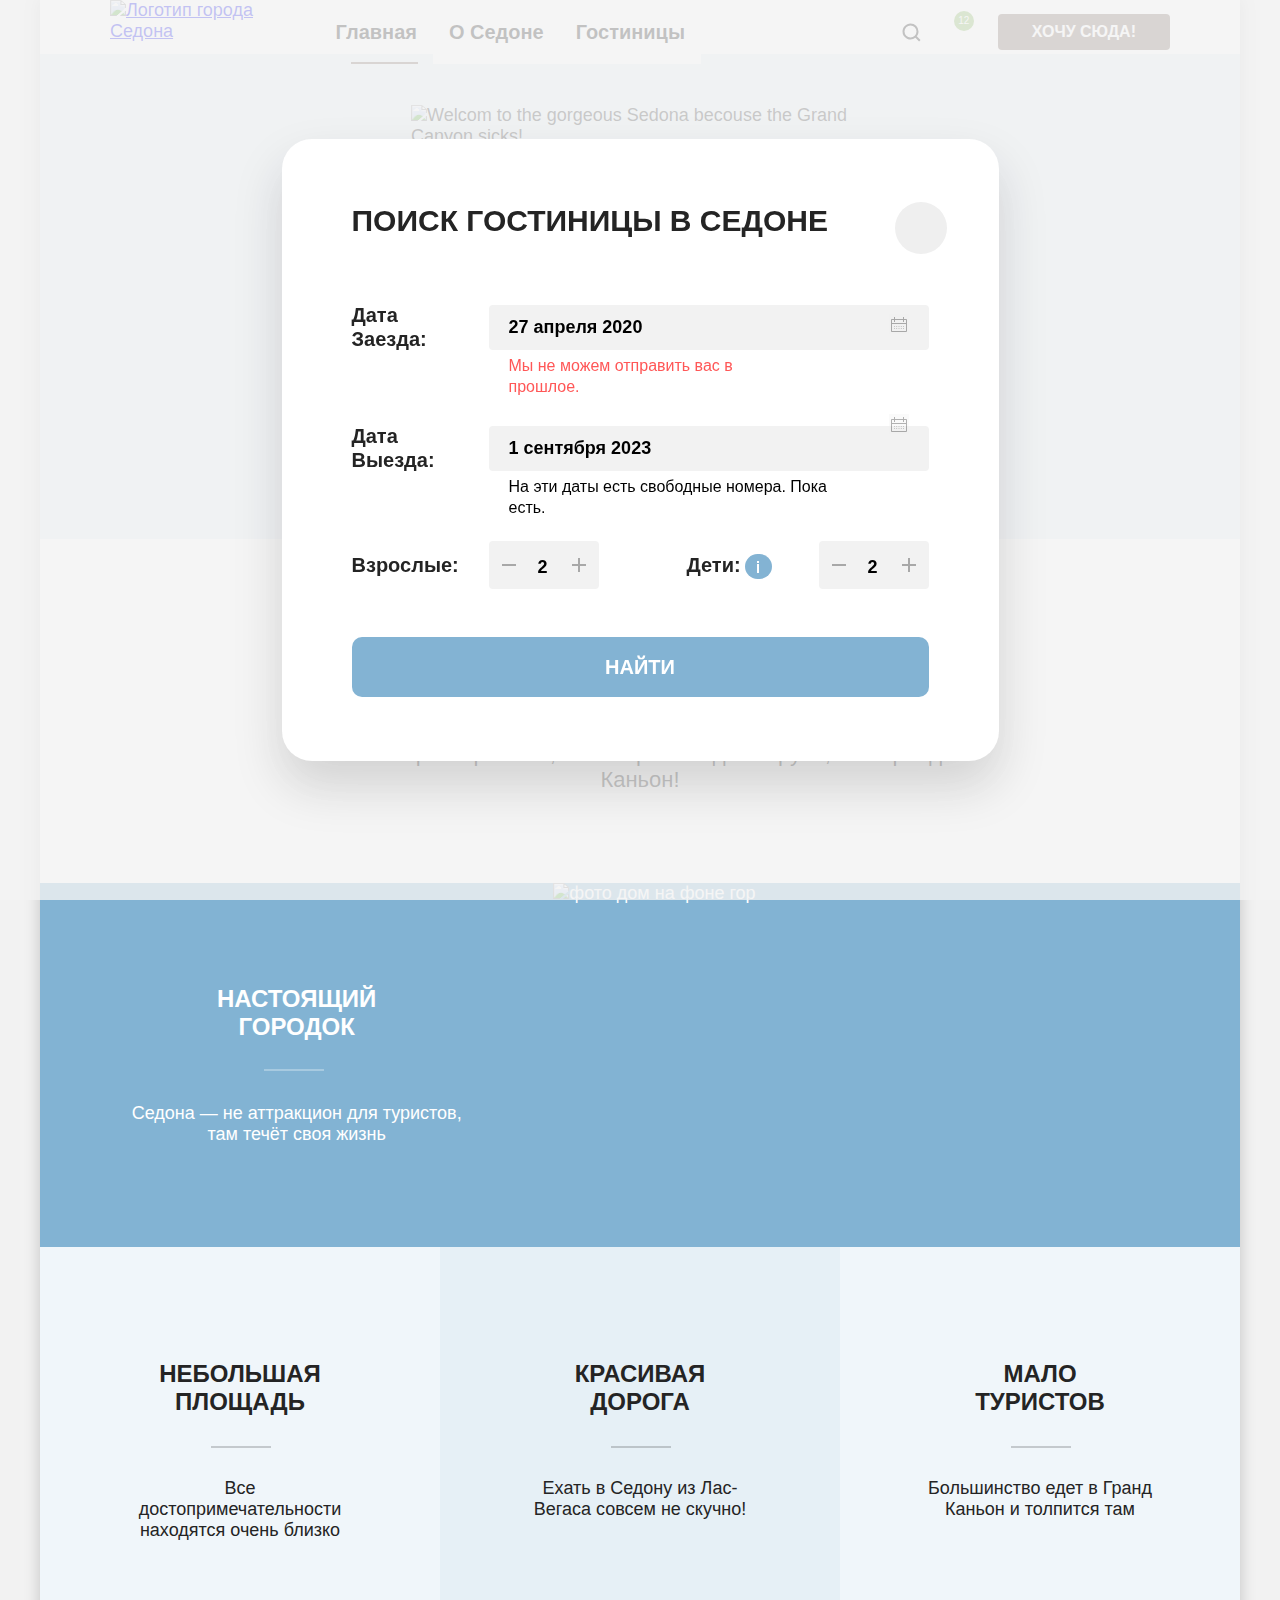
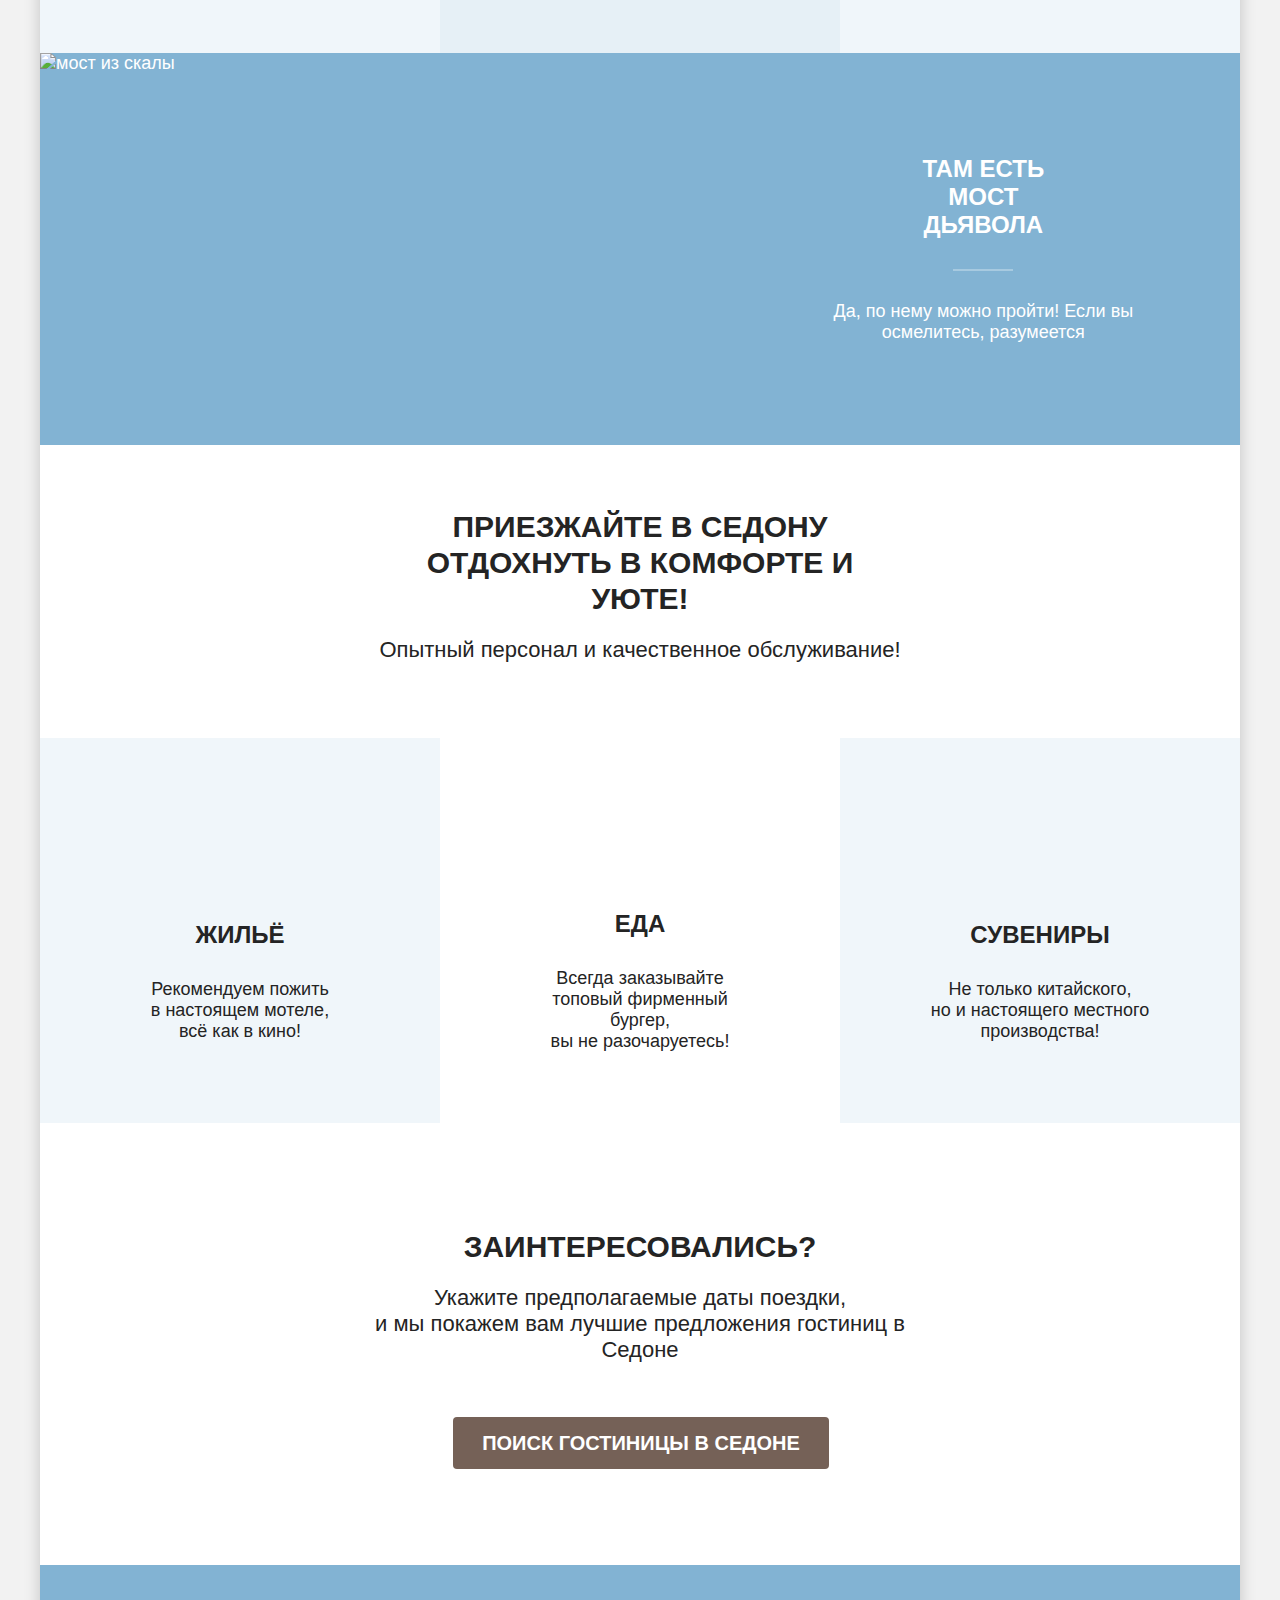
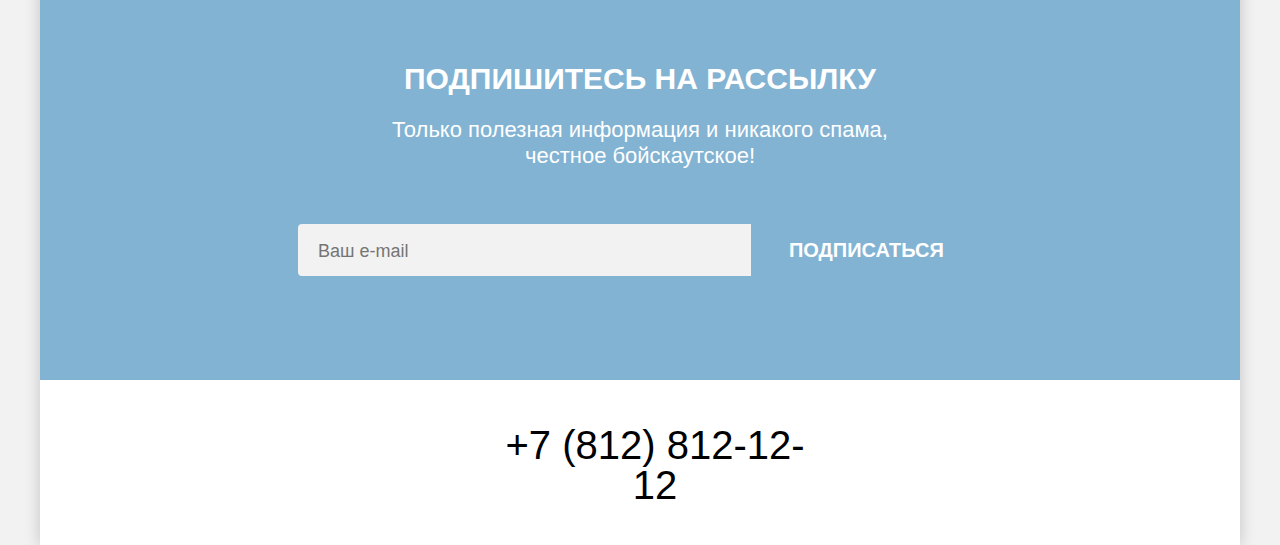
==== commit ed530694: "доработка д/з 10" ====
--- a/index.html
+++ b/index.html
@@ -5,12 +5,13 @@
     <meta charset="utf-8">
     <title>Мой проект "Седона"</title>
     <link rel="stylesheet" href="styles/styles.css">
+    <link rel="icon" href="favicon.ico/favicon-16x16.png">
 
   </head>
 
   <body>
     <div class="page-container">
-      <header class="page-header">
+      <header class="page-header" data-test="header">
         <nav class="navigation-container">
           <div class="logo-container">
             <a class="logo-link" href="index.html">
@@ -46,9 +47,8 @@
           </ul>
         </nav>
       </header>
-      <main class=" main-index">
-
-        <section class="hero">
+      <main class=" main-index" data-test="main">
+        <section class="hero" data-test="hero">
           <img class="hero-image" src="images/welcome-sedona.svg" width="458" height="352"
             alt="Welcom to the gorgeous Sedona becouse the Grand Canyon sicks!">
         </section>
@@ -60,7 +60,7 @@
             Рассмотрим причины, по которым Седона круче, чем Гранд-Каньон!
           </p>
         </section>
-        <section class="advantages-first">
+        <section class="advantages-first" data-test="advantages-first">
           <h2 class="visually-hidden">Приемущества</h2>
           <div class="advantages-item-first">
             <h3 class="advantages-title">Настоящий городок</h3>
@@ -70,7 +70,7 @@
           </div>
           <img class="image-house" src="images/index-photo_1.jpg" width="800" height="385" alt="фото дом на фоне гор">
         </section>
-        <section class="advantages">
+        <section class="advantages" data-test="advantages">
           <ul class="advantages-list">
             <li class="advantages-item">
               <h3 class="advantages-title">Небольшая площадь</h3>
@@ -92,7 +92,7 @@
             </li>
           </ul>
         </section>
-        <section class="advantages-fifth">
+        <section class="advantages-fifth" data-test="advantages-fifth">
           <div class="advantages-item-fifth">
             <h3 class="advantages-title">Там есть <br>мост дьявола</h3>
             <p class="advantages-discription">
@@ -101,7 +101,7 @@
           </div>
           <img class="image-bridge" src="images/index-photo-2.jpg" width="800" height="385" alt="мост из скалы">
         </section>
-        <section class="invitation">
+        <section class="invitation" data-test="invitation">
           <h1 class="invitation-slogan">
             Приезжайте в Седону отдохнуть в комфорте и уюте!
           </h1>
@@ -109,29 +109,29 @@
             Опытный персонал и качественное обслуживание!
           </p>
         </section>
-        <section class="service">
+        <section class="service" data-test="service">
           <ul class="service-list">
             <li class="service-item">
               <h4 class="service-title">Жильё</h4>
               <p class="service-discription">
-                Рекомендуем пожить в настоящем мотеле, всё как в кино!
+                Рекомендуем пожить<br> в настоящем мотеле,<br> всё как в кино!
               </p>
             </li>
             <li class="service-item">
               <h4 class="service-title">Еда</h4>
               <p class="service-discription">
-                Всегда заказывайте топовый фирменный бургер, вы не разочаруетесь!
+                Всегда заказывайте<br> топовый фирменный бургер,<br> вы не разочаруетесь!
               </p>
             </li>
             <li class="service-item">
               <h4 class="service-title">Сувениры</h4>
               <p class="service-discription">
-                Не только китайского, но и настоящего местного производства!
-              </p>
-            </li>
-          </ul>
-        </section>
-        <section class="booking-container">
+                Не только китайского,<br> но и настоящего местного<br> производства!
+              </p>
+            </li>
+          </ul>
+        </section>
+        <section class="booking-container" data-test="booking-container">
           <h2 class="booking-title">Заинтересовались?</h2>
           <p class="booking-discription">
             Укажите предполагаемые даты поездки,<br> и мы покажем вам лучшие
@@ -150,7 +150,7 @@
           </form>
         </section>
       </main>
-      <footer class="page-footer">
+      <footer class="page-footer" data-test="footer">
         <ul class="social-list">
           <li class="social-item">
             <a class="vk-link" href="https://vk.com/htmlacademy">
@@ -176,10 +176,10 @@
           </a>
         </section>
       </footer>
-      <div class="model-container">
+      <div class="model-container" data-test="modal">
         <div class="modal modal-auth">
           <div class="modal-close">
-            <button class="modal-close-button">
+            <button class="modal-close-button" type="button">
               <span class="visually-hidden">Закрыть</span>
             </button>
           </div>
@@ -187,37 +187,38 @@
             <h2 class="modal-title">Поиск гостиницы в Седоне</h2>
             <form class="appointment-form" action="https://echo.htmlacademy.ru/" method="post">
               <label class="appointment" for="appointment-date">
-                <span class="form-title" >
+                <span class="form-title">
                   Дата Заезда: </span>
                 <input class="field" type="text" id="appointment-date" name="appointment-date" value="27 апреля 2020"
                   placeholder="Укажите дату" required>
-                <button class="calendar-icon" type="button"></button>
               </label>
+              <button class="calendar-icon form" type="button"></button>
               <p class="appointment-info">Мы не можем отправить вас в прошлое.</p>
               <label class="appointment" for="appointment-time">
-                <span class="form-title" >
+                <span class="form-title">
                   Дата Выезда:</span>
                 <input class="field" type="text" id="appointment-time" name="appointment-time" value="1 сентября 2023"
                   placeholder="Укажите дату" required>
-                <button class="calendar-icon" type="button"></button>
               </label>
+              <button class="calendar-icon time" type="button"></button>
               <p class="appointment-info-number">На эти даты есть свободные номера. Пока есть.</p>
-              <section class="form-persons">
-                <label class="field-adult" for="appointment-adult">
-                  <span class="form-title">Взрослые:</span>
-                  <div class="button-group">
-                    <button class="button-minus" type="button">
-                      <span class="visually-hidden">кнопка минуса</span>
-                    </button>
-                    <input class="field-persons" type="number" id="appointment-adult" name="appointment-adult" value="2"
-                      required>
-                    <button class="button-plus" type="button">
-                      <span class="visually-hidden">кнопка плюса</span>
-                    </button>
-                  </div>
+              <section class="form-group">
+              <fieldset class="form-persons">
+                <span class="form-title">Взрослые:</span>
+                <button class="button-minus adult" type="button">
+                  <span class="visually-hidden">кнопка минуса</span>
+                </button>
+                <label class="field-adult">
+                  <input class="field-persons" type="number" id="appointment-adult" name="appointment-adult" value="2"
+                    required>
                 </label>
-                <label class="field-children" for="appointment-children">
-                  <span class="form-title">Дети:</span>
+                <button class="button-plus adult" type="button">
+                  <span class="visually-hidden">кнопка плюса</span>
+                </button>
+
+              </fieldset>
+              <fieldset class="form-persons children">
+                  <span class="form-title ">Дети:</span>
                   <span class="tooltip">
                     <button class="tooltip-toggle" type="button" aria-labelledby="tooltip-label-date">
                       <svg class="tooltip-icon" width="1" height="1" fill="none">
@@ -229,22 +230,19 @@
                       с вами, возраст
                       которых от 6 до 18 лет. Дети до 6 лет размещаются бесплатно.</span>
                   </span>
-                  <div class="button-group">
-                    <div class="container-minus">
-                      <button class="button-minus" type="button">
-                        <span class="visually-hidden">кнопка минуса</span>
-                      </button>
-                    </div>
-                    <input class="field-persons" type="text" id="appointment-children" name="appointment-children"
-                      value="2" required>
-                    <div class="container-plus">
-                      <button class="button-plus" type="button">
-                        <span class="visually-hidden">кнопка плюса</span>
-                      </button>
-                    </div>
-                  </div>
-                </label>
-              </section>
+                  <button class="button-minus children" type="button">
+                    <span class="visually-hidden">кнопка минуса</span>
+                  </button>
+                  <label class="field-children">
+                  <input class="field-persons children" type="number" id="appointment-children"
+                    name="appointment-children" value="2" required>
+                  </label>
+                    <button class="button-plus children" type="button">
+                    <span class="visually-hidden">кнопка плюса</span>
+                  </button>
+
+              </fieldset>
+            </section>
               <button class="button appointment-submit" type="submit">Найти</button>
             </form>
           </section>
--- a/styles/styles.css
+++ b/styles/styles.css
@@ -551,11 +551,12 @@
 
 .service-discription {
   display: flex;
+  align-items: center;
+  justify-content: center;
   margin: 0;
   font-size: 18px;
   font-weight: 400;
   line-height: 21px;
-  text-align: center;
 
 }
 
@@ -1664,7 +1665,6 @@
 }
 
 /* модалтное окно */
-.modal-container-close {}
 
 .model-container {
   position: fixed;
@@ -1674,17 +1674,18 @@
   width: 100%;
   height: 100%;
   background-color: rgba(242, 242, 242, 0.8);
-  /* display: none; */
-
-
-}
-
+
+}
+.modal-container-close{
+  display: none;
+}
 .modal {
   position: relative;
   margin: auto;
   padding: 64px 70px;
   background-color: #FFFFFF;
   box-shadow: 0px 25px 50px 0px #00000026;
+
 
 
 }
@@ -1795,7 +1796,12 @@
   cursor: pointer;
   right: 90px;
 }
-
+.calendar-icon.form{
+  top:175px;
+}
+.calendar-icon.time{
+  top:275px;
+}
 .appointment-info {
   display: inline-block;
   width: 280px;
@@ -1825,41 +1831,43 @@
 }
 
 /* взрослые */
-.field-adult {
+.form-group{
+  width: 577px;
   display: flex;
   flex-direction: row;
+  justify-content: space-between;
+  margin-top: 23px;
+}
+.form-persons{
+  display: flex;
+  flex-direction: row;
+  align-items: center;
   width: 247px;
   padding: 0;
   margin: 0;
-  align-items: center;
-  justify-content: space-between;
-  flex-wrap: wrap;
-}
-
-.button-group {
-  display: flex;
-  width: 110px;
-  background-color: #F2F2F2;
-  border-top-left-radius: 4px;
-  border-bottom-left-radius: 4px;
-  border-top-right-radius: 4px;
-  border-bottom-right-radius: 4px;
+  border: none;
+  text-align: center;
+}
+.form-persons.children{
+  width: 242px;
 }
 
 .button-minus {
   display: block;
-  width: 40px;
-  height: 48px;
+  width: 35px;
+  height: 45px;
   border: none;
   background-image: url(../images/modal/minus.svg);
   background-color: #f2f2f2;
   background-repeat: no-repeat;
   background-position: center;
   opacity: 0.3;
-
-
-}
-
+  z-index: 1;
+  position: absolute;
+}
+.button-minus.adult{
+  left:210px
+}
 .button-minus:hover {
   opacity: 1;
 
@@ -1883,12 +1891,26 @@
   box-sizing: border-box;
   padding-left: 5px;
   margin: 0;
-  width: 31px;
+  width: 110px;
+  height: 48px;
   border: none;
   font-size: 18px;
   font-weight: 700;
   line-height: 20px;
-  appearance: none;
+  -webkit-appearance: none;
+  position: relative;
+  padding-top: 5px;
+  padding-left: 49px;
+  padding-right: 35px;
+  border-top-left-radius: 4px;
+  border-bottom-left-radius: 4px;
+  border-top-right-radius: 4px;
+  border-bottom-right-radius: 4px;
+}
+.field-persons[type="number"]::-webkit-inner-spin-button,
+.field-persons[type="number"]::-webkit-outer-spin-button{
+  -webkit-appearance: none;
+  margin: 0;
 }
 
 .field-persons:hover,
@@ -1899,16 +1921,19 @@
 
 .button-plus {
   display: block;
-  width: 40px;
-  height: 48px;
+  width: 35px;
+  height: 45px;
   border: none;
   background-image: url(../images/modal/plus.svg);
   background-color: #f2f2f2;
   background-repeat: no-repeat;
   background-position: center;
   opacity: 0.3;
-}
-
+  position: absolute;
+}
+.button-plus.adult{
+  left: 280px
+}
 .button-plus:hover {
   opacity: 1;
 
@@ -1927,16 +1952,17 @@
 
 
 /* дети */
-.field-children {
-  display: flex;
-  flex-wrap: wrap;
-  width: 242px;
-  padding: 0;
-  margin: 0;
-  align-items: center;
-  justify-content: space-between;
-}
-
+
+.field-persons.children{
+ position: relative;
+}
+.button-minus.children{
+  right: 142px;
+
+}
+.button-plus.children{
+  right: 72px;
+}
 .tooltip {
   position: absolute;
   margin-top: 24px;
@@ -1957,14 +1983,14 @@
 }
 
 .tooltip-icon {
-  display: block;
-  width: 18px;
-  height: 18px;
+  box-sizing: border-box;
+  width: 27px;
+  height: 25px;
   background-color: #83B3D3;
   border-radius: 50px;
-  padding: 4px;
-  margin: 0;
-  position: absolute;
+  margin: 0;
+  position: absolute;
+  padding: 3px;
   top: -11px;
   left: 36px;
 }
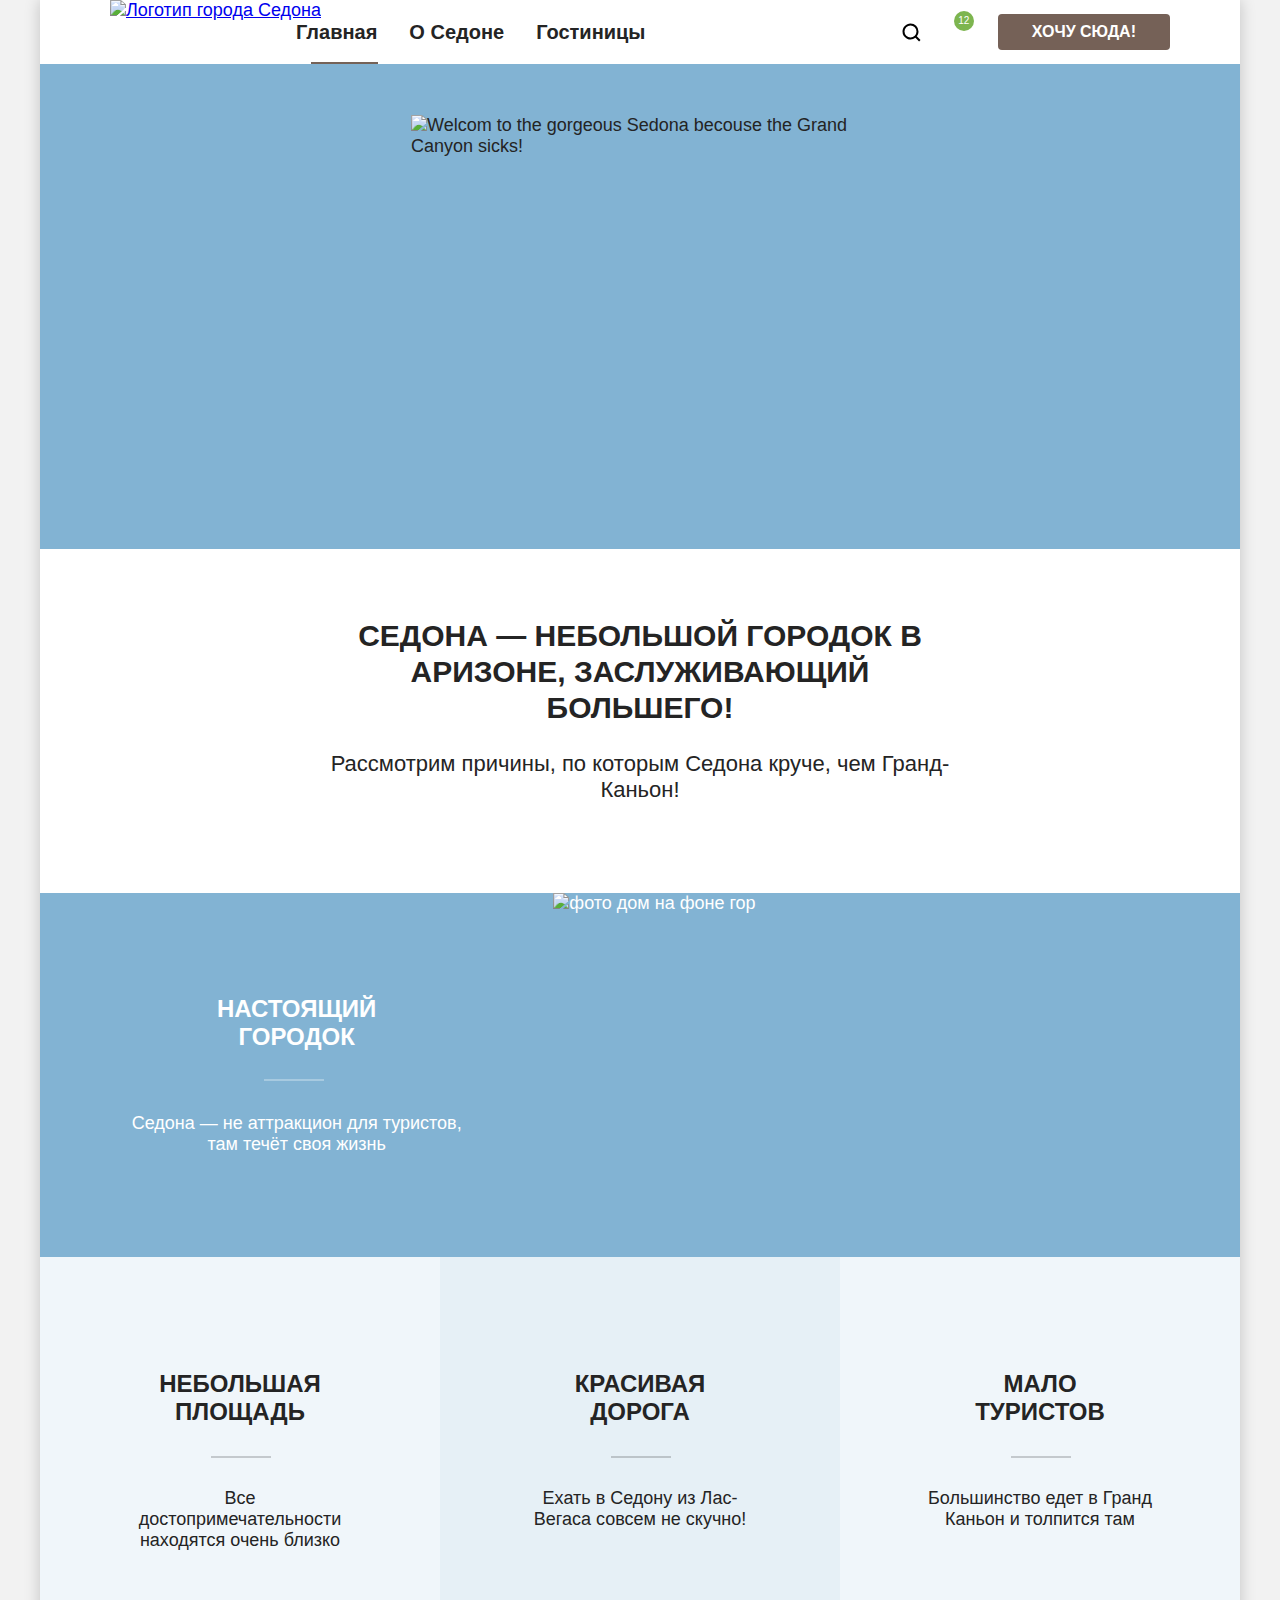
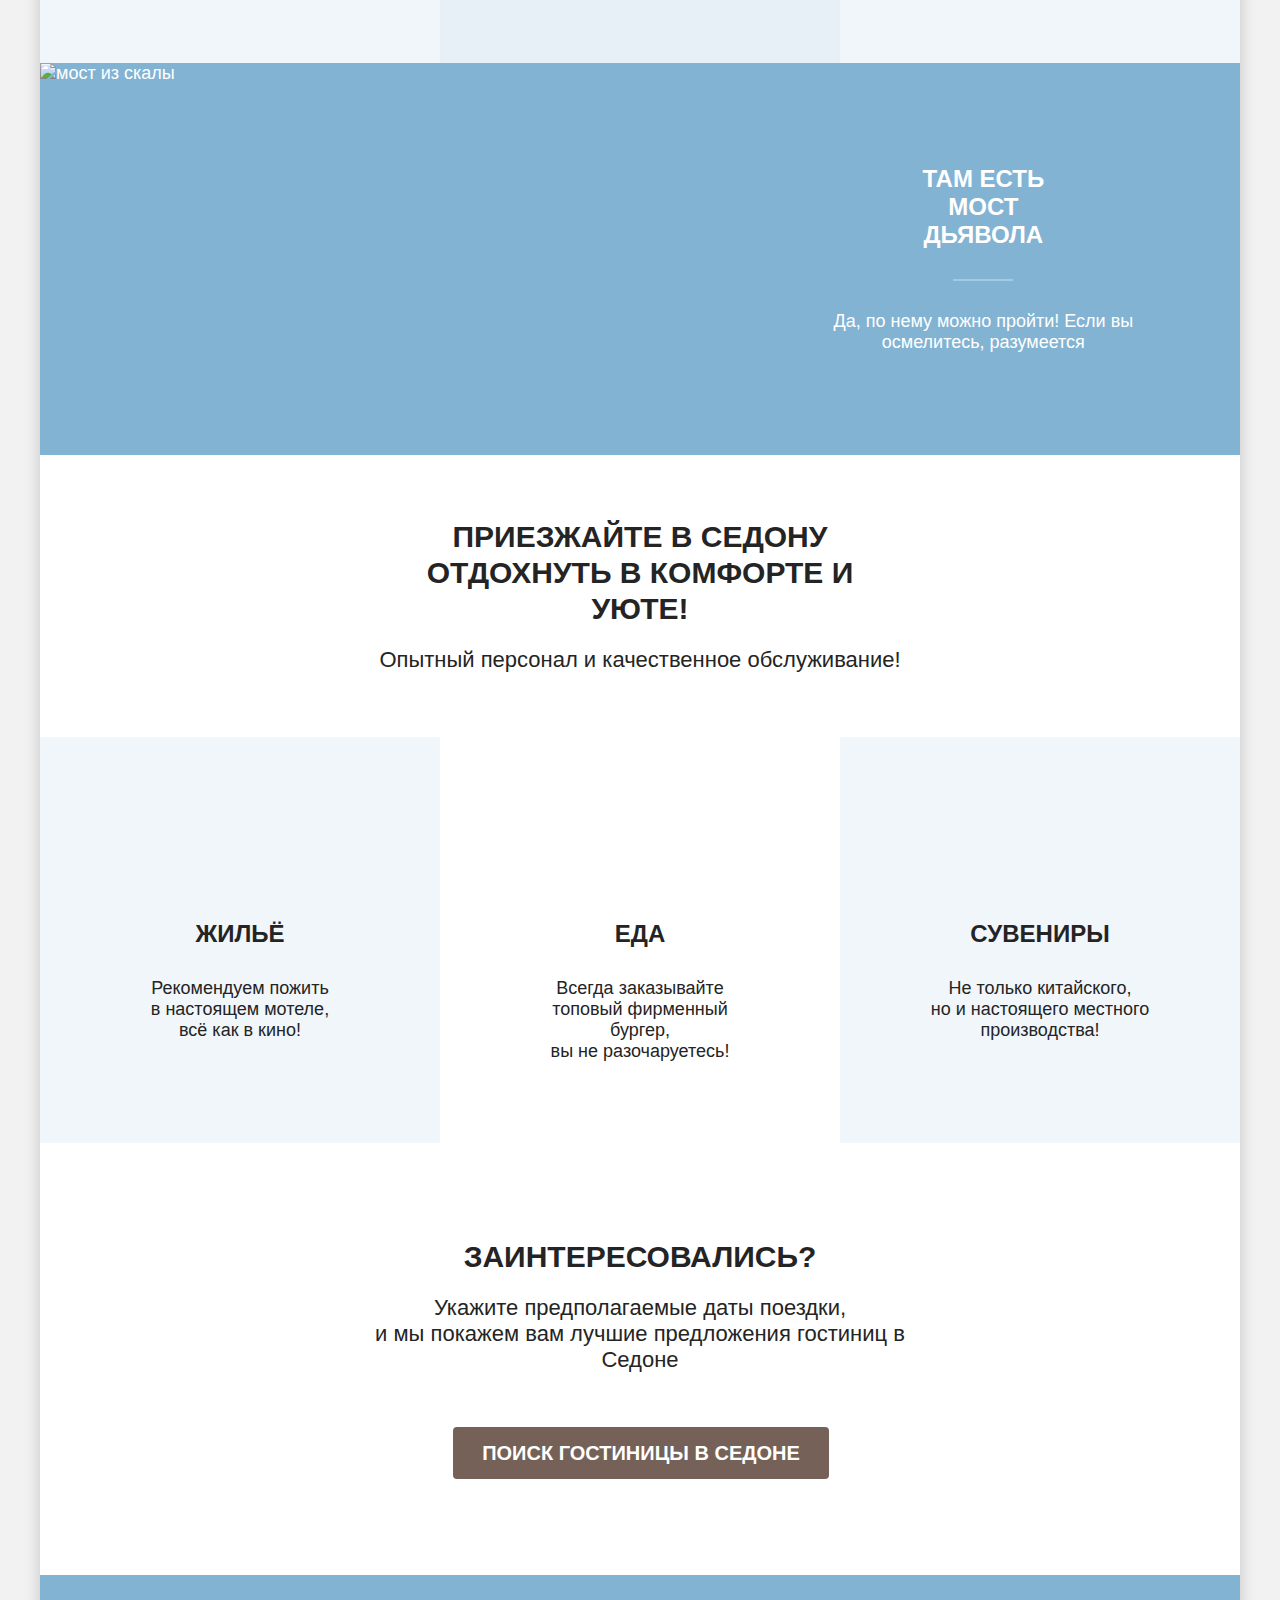
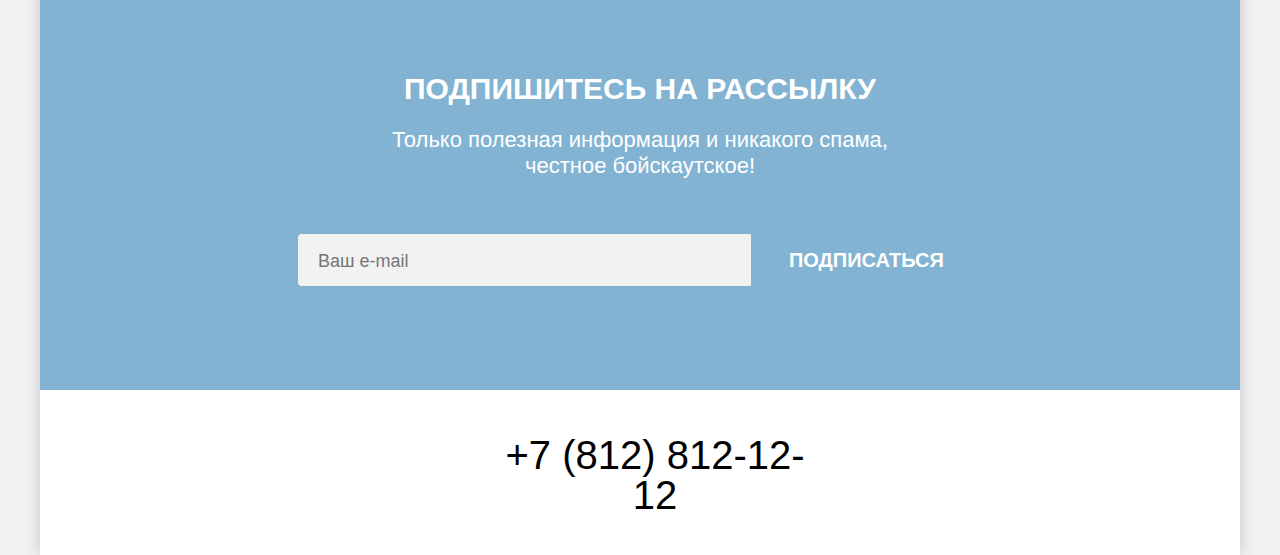
==== commit a675b4a4: "разметка" ====
--- a/index.html
+++ b/index.html
@@ -5,8 +5,8 @@
     <meta charset="utf-8">
     <title>Мой проект "Седона"</title>
     <link rel="stylesheet" href="styles/styles.css">
-    <link rel="icon" href="favicon.ico/favicon-16x16.png">
-
+    <link rel="icon" href="favicon.ico">
+    <link rel="icon" type="image/png" href="images/favicon-32x32.png">
   </head>
 
   <body>
@@ -15,7 +15,7 @@
         <nav class="navigation-container">
           <div class="logo-container">
             <a class="logo-link" href="index.html">
-              <img class="logo-header" src="images/logo.svg" width="140" height="70" alt="Логотип города Седона">
+              <img class="logo-header" src="images/logo.svg" width="140" height="70" alt="Логотип города Седона" />
             </a>
           </div>
           <ul class="navigation-list">
@@ -47,10 +47,10 @@
           </ul>
         </nav>
       </header>
-      <main class=" main-index" data-test="main">
+      <main class="main-index" data-test="main">
         <section class="hero" data-test="hero">
           <img class="hero-image" src="images/welcome-sedona.svg" width="458" height="352"
-            alt="Welcom to the gorgeous Sedona becouse the Grand Canyon sicks!">
+            alt="Welcom to the gorgeous Sedona becouse the Grand Canyon sicks!" />
         </section>
         <section class="subtitle">
           <h1 class="slogan">
@@ -64,29 +64,29 @@
           <h2 class="visually-hidden">Приемущества</h2>
           <div class="advantages-item-first">
             <h3 class="advantages-title">Настоящий городок</h3>
-            <p class="advantages-discription">
+            <p class="advantages-description">
               Седона — не аттракцион для туристов, там течёт своя жизнь
             </p>
           </div>
-          <img class="image-house" src="images/index-photo_1.jpg" width="800" height="385" alt="фото дом на фоне гор">
+          <img class="image-house" src="images/index-photo-1.jpg" width="800" height="385" alt="фото дом на фоне гор" />
         </section>
         <section class="advantages" data-test="advantages">
           <ul class="advantages-list">
             <li class="advantages-item">
               <h3 class="advantages-title">Небольшая площадь</h3>
-              <p class="advantages-discription">
+              <p class="advantages-description">
                 Все достопримечательности находятся очень близко
               </p>
             </li>
             <li class="advantages-item">
               <h3 class="advantages-title">Красивая дорога</h3>
-              <p class="advantages-discription">
+              <p class="advantages-description">
                 Ехать в Седону из Лас-Вегаса совсем не скучно!
               </p>
             </li>
             <li class="advantages-item">
               <h3 class="advantages-title">Мало туристов</h3>
-              <p class="advantages-discription">
+              <p class="advantages-description">
                 Большинство едет в Гранд Каньон и толпится там
               </p>
             </li>
@@ -94,17 +94,17 @@
         </section>
         <section class="advantages-fifth" data-test="advantages-fifth">
           <div class="advantages-item-fifth">
-            <h3 class="advantages-title">Там есть <br>мост дьявола</h3>
-            <p class="advantages-discription">
+            <h3 class="advantages-title">Там есть <br />мост дьявола</h3>
+            <p class="advantages-description">
               Да, по нему можно пройти! Если вы осмелитесь, разумеется
             </p>
           </div>
-          <img class="image-bridge" src="images/index-photo-2.jpg" width="800" height="385" alt="мост из скалы">
+          <img class="image-bridge" src="images/index-photo-2.jpg" width="800" height="385" alt="мост из скалы" />
         </section>
         <section class="invitation" data-test="invitation">
-          <h1 class="invitation-slogan">
+          <h2 class="invitation-slogan">
             Приезжайте в Седону отдохнуть в комфорте и уюте!
-          </h1>
+          </h2>
           <p class="invitation-text">
             Опытный персонал и качественное обслуживание!
           </p>
@@ -112,40 +112,47 @@
         <section class="service" data-test="service">
           <ul class="service-list">
             <li class="service-item">
-              <h4 class="service-title">Жильё</h4>
-              <p class="service-discription">
-                Рекомендуем пожить<br> в настоящем мотеле,<br> всё как в кино!
+              <h2 class="service-title">Жильё</h2>
+              <p class="service-description">
+                Рекомендуем пожить<br />
+                в настоящем мотеле,<br />
+                всё как в кино!
               </p>
             </li>
             <li class="service-item">
-              <h4 class="service-title">Еда</h4>
-              <p class="service-discription">
-                Всегда заказывайте<br> топовый фирменный бургер,<br> вы не разочаруетесь!
+              <h2 class="service-title">Еда</h2>
+              <p class="service-description">
+                Всегда заказывайте<br />
+                топовый фирменный бургер,<br />
+                вы не разочаруетесь!
               </p>
             </li>
             <li class="service-item">
-              <h4 class="service-title">Сувениры</h4>
-              <p class="service-discription">
-                Не только китайского,<br> но и настоящего местного<br> производства!
+              <h2 class="service-title">Сувениры</h2>
+              <p class="service-description">
+                Не только китайского,<br />
+                но и настоящего местного<br />
+                производства!
               </p>
             </li>
           </ul>
         </section>
         <section class="booking-container" data-test="booking-container">
           <h2 class="booking-title">Заинтересовались?</h2>
-          <p class="booking-discription">
-            Укажите предполагаемые даты поездки,<br> и мы покажем вам лучшие
-            предложения гостиниц в Седоне
+          <p class="booking-description">
+            Укажите предполагаемые даты поездки,<br />
+            и мы покажем вам лучшие предложения гостиниц в Седоне
           </p>
           <a class="button-search" href="catalog.html">Поиск гостиницы в Седоне</a>
         </section>
         <section class="subscribe">
           <h2 class="email-section-title">Подпишитесь на рассылку</h2>
-          <p class="email-section-discription">
-            Только полезная информация и никакого спама,<br> честное бойскаутское!
+          <p class="email-section-description">
+            Только полезная информация и никакого спама,<br />
+            честное бойскаутское!
           </p>
           <form class="email-section-form" action="https://echo.htmlacademy.ru/" method="post">
-            <input class="email-text" type="text" id="email-user" name="email-user" placeholder="Ваш e-mail">
+            <input class="email-text" type="text" id="email-user" name="email-user" placeholder="Ваш e-mail" />
             <button class="subscribe-btn" type="submit">Подписаться</button>
           </form>
         </section>
@@ -173,10 +180,11 @@
         </section>
         <section class="footer-logo">
           <a class="footer-logo-html" href="https://htmlacademy.ru/">
+            <span class="visually-hidden">Логотип html академии</span>
           </a>
         </section>
       </footer>
-      <div class="model-container" data-test="modal">
+      <div class="model-container modal-container-close" data-test="modal">
         <div class="modal modal-auth">
           <div class="modal-close">
             <button class="modal-close-button" type="button">
@@ -186,39 +194,42 @@
           <section class="modal-content">
             <h2 class="modal-title">Поиск гостиницы в Седоне</h2>
             <form class="appointment-form" action="https://echo.htmlacademy.ru/" method="post">
-              <label class="appointment" for="appointment-date">
-                <span class="form-title">
-                  Дата Заезда: </span>
+              <div class="appointment date">
+                <label class="appointment" for="appointment-date"></label>
+                <span class="form-title"> Дата Заезда: </span>
                 <input class="field" type="text" id="appointment-date" name="appointment-date" value="27 апреля 2020"
-                  placeholder="Укажите дату" required>
-              </label>
-              <button class="calendar-icon form" type="button"></button>
-              <p class="appointment-info">Мы не можем отправить вас в прошлое.</p>
-              <label class="appointment" for="appointment-time">
-                <span class="form-title">
-                  Дата Выезда:</span>
+                  placeholder="Укажите дату" required />
+                <button class="calendar date" type="button"></button>
+                <p class="appointment-info">
+                  Мы не можем отправить вас в прошлое.
+                </p>
+              </div>
+              <div class="appointment time">
+                <label class="label-time" for="appointment-time"></label>
+                <span class="form-title"> Дата Выезда:</span>
                 <input class="field" type="text" id="appointment-time" name="appointment-time" value="1 сентября 2023"
-                  placeholder="Укажите дату" required>
-              </label>
-              <button class="calendar-icon time" type="button"></button>
-              <p class="appointment-info-number">На эти даты есть свободные номера. Пока есть.</p>
+                  placeholder="Укажите дату" required />
+                <button class="calendar time" type="button"></button>
+                <p class="appointment-info-number">
+                  На эти даты есть свободные номера. Пока есть.
+                </p>
+              </div>
               <section class="form-group">
-              <fieldset class="form-persons">
-                <span class="form-title">Взрослые:</span>
-                <button class="button-minus adult" type="button">
-                  <span class="visually-hidden">кнопка минуса</span>
-                </button>
-                <label class="field-adult">
-                  <input class="field-persons" type="number" id="appointment-adult" name="appointment-adult" value="2"
-                    required>
-                </label>
-                <button class="button-plus adult" type="button">
-                  <span class="visually-hidden">кнопка плюса</span>
-                </button>
-
-              </fieldset>
-              <fieldset class="form-persons children">
-                  <span class="form-title ">Дети:</span>
+                <fieldset class="form-persons">
+                  <span class="form-title">Взрослые:</span>
+                  <button class="button-minus adult" type="button">
+                    <span class="visually-hidden">кнопка минуса</span>
+                  </button>
+                  <label class="field-adult">
+                    <input class="field-persons" type="number" id="appointment-adult" name="appointment-adult" value="2"
+                      required />
+                  </label>
+                  <button class="button-plus adult" type="button">
+                    <span class="visually-hidden">кнопка плюса</span>
+                  </button>
+                </fieldset>
+                <fieldset class="form-persons children">
+                  <span class="form-title">Дети:</span>
                   <span class="tooltip">
                     <button class="tooltip-toggle" type="button" aria-labelledby="tooltip-label-date">
                       <svg class="tooltip-icon" width="1" height="1" fill="none">
@@ -226,24 +237,25 @@
                       </svg>
                     </button>
                     <span class="tooltip-text" role="tooltip" id="tooltip-label-date">Укажите количество детей, которые
-                      будут
-                      с вами, возраст
-                      которых от 6 до 18 лет. Дети до 6 лет размещаются бесплатно.</span>
+                      будут с вами, возраст
+                      которых от 6 до 18 лет. Дети до 6 лет размещаются
+                      бесплатно.</span>
                   </span>
                   <button class="button-minus children" type="button">
                     <span class="visually-hidden">кнопка минуса</span>
                   </button>
                   <label class="field-children">
-                  <input class="field-persons children" type="number" id="appointment-children"
-                    name="appointment-children" value="2" required>
+                    <input class="field-persons children" type="number" id="appointment-children"
+                      name="appointment-children" value="2" required />
                   </label>
-                    <button class="button-plus children" type="button">
+                  <button class="button-plus children" type="button">
                     <span class="visually-hidden">кнопка плюса</span>
                   </button>
-
-              </fieldset>
-            </section>
-              <button class="button appointment-submit" type="submit">Найти</button>
+                </fieldset>
+              </section>
+              <button class="button appointment-submit" type="submit">
+                Найти
+              </button>
             </form>
           </section>
         </div>
--- a/styles/styles.css
+++ b/styles/styles.css
@@ -5,7 +5,6 @@
   src: url("../fonts/ptsans-400.woff2") format("woff2");
   font-display: swap;
 }
-
 @font-face {
   font-family: "PT Sans";
   font-style: normal;
@@ -13,11 +12,9 @@
   src: url("../fonts/ptsans-700.woff2") format("woff2");
   font-display: swap;
 }
-
 html {
-  heigth: auto;
-}
-
+  height: auto;
+}
 body {
   font-family: "PT Sans", sans-serif;
   font-size: 18px;
@@ -29,82 +26,65 @@
   flex-direction: column;
   width: 1200px;
 }
-
 /* Стилизация главной страницы */
 /*header*/
-.page-container{
+.page-container {
   box-shadow: 0px 0px 15px 0px #00000033;
-
 }
 .page-header {
-  background-color: #FFFFFF;
+  background-color: #ffffff;
   width: 1200px;
-
-}
-
+}
 .navigation-container {
   display: flex;
   width: 1060px;
   margin: 0 auto;
   padding: 0;
   justify-content: space-between;
-
-}
-
+}
 /* логотип города Седона */
 .logo-container {
   display: block;
-}
-
+  position: absolute;
+}
 .logo-header {
-  position: relative;
   margin-right: 28px;
 }
-
 .logo-header:hover,
 .logo-header:focus {
   opacity: 0.6;
 }
-
 .logo-header:active {
   opacity: 0.3;
 }
-
 /* navigation-list index*/
 .navigation-list {
   list-style-type: none;
-  margin: 0;
+  margin:  0px 0px 0px 170px;
   padding: 0;
   width: 620px;
   display: flex;
   flex-wrap: wrap;
 }
-
 .navigation-link {
+  display: flex;
   font-family: "PT Sans", sans-serif;
   font-size: 20px;
   line-height: 24px;
   font-weight: 700;
   color: inherit;
   text-decoration: none;
-  text-align: center;
-  background-color: #FFFFFF;
   padding: 20px 16px;
-  margin: 0;
-  display: block;
+  margin-left: 0px;
   flex-wrap: wrap;
-  color: #000000
-}
-
+}
 .navigation-link:hover,
 .navigation-link:focus {
   opacity: 0.6;
 }
-
 .navigation-link:active {
   opacity: 0.3;
 }
-
 .navigation-link-index {
   font-family: "PT Sans", sans-serif;
   font-size: 20px;
@@ -117,19 +97,14 @@
   flex-wrap: wrap;
   position: relative;
   display: block;
-  margin: 0;
-  color: #000000
-}
-
+}
 .navigation-link-index:hover,
 .navigation-link-index:focus {
   opacity: 0.6;
 }
-
 .navigation-link-index:active {
   opacity: 0.3;
 }
-
 .navigation-link-index:after {
   content: " ";
   background: #756257;
@@ -139,8 +114,11 @@
   right: 15px;
   position: absolute;
 }
-
-/* navigation-link-catalog */
+.navigation-item {
+  margin: 0;
+  padding: 0;
+}
+/* стилизация навигации страницы каталога */
 .navigation-link-catalog {
   font-family: "PT Sans", sans-serif;
   font-size: 20px;
@@ -153,7 +131,6 @@
   position: relative;
   display: block;
 }
-
 .navigation-link-catalog:after {
   content: " ";
   background: #756257;
@@ -163,17 +140,15 @@
   right: 17px;
   position: absolute;
 }
-
 .navigation-link-catalog:hover,
 .navigation-link-catalog:focus {
   opacity: 0.6;
 }
+.navigation-link-catalog:active {
+  opacity: 0.3;
+}
 
-.navigation-link-catalog:active {
-  opacity: 0.3;
-}
-
-/* navigation-user */
+/* стилизация правой стороны навигции */
 .navigation-user {
   list-style: none;
   width: 350px;
@@ -184,12 +159,10 @@
   display: flex;
   flex-wrap: wrap;
 }
-
 .user-item {
   box-sizing: border-box;
 }
-
-/* search-link */
+/* стилизация логотип поиска */
 .search-link {
   background-image: url(../images/logo-search.svg);
   background-repeat: no-repeat;
@@ -198,17 +171,14 @@
   min-height: 64px;
   background-position: center;
 }
-
 .search-link:hover,
 .search-link:focus {
   opacity: 0.6;
 }
-
 .search-link:active {
   opacity: 0.3;
 }
-
-/* heart-link */
+/* стилизация логотип в избранном  */
 .heart-link {
   background-image: url(../images/heart.svg);
   background-repeat: no-repeat;
@@ -218,19 +188,16 @@
   background-position: center;
   position: relative;
 }
-
 .heart-link:hover,
 .heart-link:focus {
   opacity: 0.6;
 }
-
 .heart-link:active {
   opacity: 0.3;
 }
-
 .heart-number {
   display: flex;
-  background-color: #7DB54F;
+  background-color: #7db54f;
   border-radius: 10px;
   position: absolute;
   width: 20px;
@@ -240,20 +207,18 @@
   text-decoration: none;
   font-size: 10px;
   line-height: 10px;
-  color: #FFFFFF;
+  color: #ffffff;
   align-items: center;
   justify-content: center;
 }
-
-/* user-link-button */
-
+/* стилизация кнопки хочу сюда */
 .user-link-button {
   display: block;
   font-weight: 700;
   font-size: 16px;
   line-height: 20px;
   text-transform: uppercase;
-  color: #FFFFFF;
+  color: #ffffff;
   background-color: #756157;
   border-color: #756157;
   text-decoration: none;
@@ -262,17 +227,14 @@
   margin-top: 14px;
   margin-left: 20px;
 }
-
 .user-link-button:hover,
 .user-link-button:focus {
   background-color: #615048;
 }
-
 .user-link-button:active {
   background-color: #756157;
 }
-
-/*visually-hidden  */
+/*прописывает свойство visually-hidden  */
 .visually-hidden {
   position: absolute;
   width: 1px;
@@ -285,33 +247,28 @@
   clip: rect(0 0 0 0);
   overflow: hidden;
 }
-
 /*main*/
 .main-index {
-  background-color: #FFFFFF;
+  background-color: #ffffff;
   color: #242424;
 }
 
 .hero {
-  background-image: url(../images/index-backgroud-white.svg), url(../images/index-background.jpg);
+  background-image: url(../images/index-backgroud-white.svg),
+    url(../images/index-background.jpg);
   background-position: center bottom, left top;
   background-size: 100% auto, cover;
   background-repeat: no-repeat;
-  background-color: #83B3D333;
+  background-color: #82b3d3;
   padding: 51px 371px 82px;
-  margin-top: -10px;
-}
-
+}
 .hero-image {
   display: block;
 }
-
 /* подзаголовок для приемуществ */
 .subtitle {
   text-align: center;
-
-}
-
+}
 .slogan {
   width: 620px;
   font-size: 30px;
@@ -319,33 +276,26 @@
   line-height: 36px;
   text-transform: uppercase;
   margin: 69px 290px 25px 290px;
-
-
-}
-
+}
 .text {
   width: 652px;
   font-size: 22px;
   font-weight: 400;
   line-height: 26px;
   margin: 25px 274px 90px 274px;
-
-}
-
+}
 /*приемущества*/
 .advantages {
   font-size: 18px;
   line-height: 21px;
   text-align: center;
 }
-
 .advantages-first {
-  background-color: #82B3D3;
-  color: #FFFFFF;
+  background-color: #82b3d3;
+  color: #ffffff;
   display: flex;
   width: 1200px;
 }
-
 .advantages-item-first {
   display: flex;
   flex-direction: column;
@@ -356,10 +306,9 @@
   justify-content: center;
   gap: 62px;
 }
-
 .advantages-first .advantages-title:after {
   content: " ";
-  background: #FFFFFF;
+  background: #ffffff;
   width: 60px;
   height: 2px;
   bottom: -30px;
@@ -367,19 +316,16 @@
   position: absolute;
   opacity: 0.3;
 }
-
 .image-house {
   object-fit: cover;
   height: auto;
   max-width: 100%;
 }
-
 .image-bridge {
   object-fit: cover;
   height: auto;
   max-width: 100%;
 }
-
 .advantages-list {
   display: flex;
   flex-wrap: wrap;
@@ -387,7 +333,6 @@
   padding: 0;
   list-style: none;
 }
-
 .advantages-item {
   display: flex;
   flex-direction: column;
@@ -396,23 +341,18 @@
   padding: 112.5px 85px;
   gap: 62px;
 }
-
-.advantages-discription {
+.advantages-description {
   margin: 0px;
   font-size: 18px;
   font-weight: 400;
   line-height: 21px;
-
-}
-
+}
 .advantages-item:nth-child(odd) {
-  background-color: #83B3D31F;
-}
-
+  background-color: #83b3d31f;
+}
 .advantages-item:nth-child(even) {
-  background-color: #83B3D333;
-}
-
+  background-color: #83b3d333;
+}
 .advantages-title {
   font-size: 24px;
   font-weight: 700;
@@ -424,10 +364,9 @@
   margin: 0;
   padding: 0;
 }
-
 .advantages-title:after {
   content: " ";
-  background: #0000004D;
+  background: #0000004d;
   width: 60px;
   height: 2px;
   bottom: -32px;
@@ -435,7 +374,6 @@
   position: absolute;
   opacity: 0.6;
 }
-
 .advantages-item-fifth {
   text-align: center;
   display: flex;
@@ -445,18 +383,16 @@
   align-items: center;
   gap: 62px;
 }
-
 .advantages-fifth {
-  background-color: #82B3D3;
-  color: #FFFFFF;
+  background-color: #82b3d3;
+  color: #ffffff;
   display: flex;
   width: 1200px;
   flex-direction: row-reverse;
 }
-
 .advantages-fifth .advantages-title::after {
   content: " ";
-  background: #FFFFFF;
+  background: #ffffff;
   width: 60px;
   height: 2px;
   bottom: -32px;
@@ -464,18 +400,16 @@
   position: absolute;
   opacity: 0.3;
 }
-
 /*приглашение*/
 .invitation {
   display: flex;
   flex-direction: column;
-  background-color: #FFFFFF;
+  background-color: #ffffff;
   text-align: center;
   padding: 64px 0px;
   gap: 20px;
   align-items: center;
 }
-
 .invitation-slogan {
   text-transform: uppercase;
   font-family: "PT Sans", sans-serif;
@@ -486,61 +420,51 @@
   margin: 0;
   width: 505px;
 }
-
 .invitation-text {
   font-size: 22px;
   font-weight: 400;
   line-height: 26px;
   margin: 0;
 }
-
 /*сервис*/
 .service-list {
   display: flex;
   width: 1200px;
   margin: 0;
   padding: 0;
-  list-style: none;
-  align-items: center;
   flex-wrap: wrap;
 }
-
 .service-item {
   display: flex;
   flex-direction: column;
   text-align: center;
-  justify-content: center;
   width: 230px;
   padding: 183px 85px 81px 85px;
   gap: 30px;
-}
-
+  flex-wrap: wrap;
+}
 .service-item:nth-child(odd) {
-  background-color: #83B3D31F;
-}
-
+  background-color: #83b3d31f;
+}
 .service-item:nth-child(even) {
-  background-color: #FFFFFF;
-}
-
+  background-color: #ffffff;
+}
 .service-item:nth-of-type(1) {
   background-image: url(../images/logo-home.svg);
   background-repeat: no-repeat;
   background-position: center 81px;
-}
 
+}
 .service-item:nth-of-type(2) {
   background-image: url(../images/logo-food.svg);
   background-repeat: no-repeat;
   background-position: center 82px;
 }
-
 .service-item:nth-of-type(3) {
   background-image: url(../images/logo-box.svg);
   background-repeat: no-repeat;
   background-position: center 79px;
 }
-
 .service-title {
   font-size: 24px;
   font-weight: 700;
@@ -548,8 +472,7 @@
   text-transform: uppercase;
   margin: 0;
 }
-
-.service-discription {
+.service-description {
   display: flex;
   align-items: center;
   justify-content: center;
@@ -557,9 +480,8 @@
   font-size: 18px;
   font-weight: 400;
   line-height: 21px;
-
-}
-
+  flex-wrap: wrap;
+}
 /*бронирование*/
 .booking-container {
   display: flex;
@@ -569,7 +491,6 @@
   padding: 96px 304px;
   gap: 20px;
 }
-
 .booking-title {
   font-size: 30px;
   font-weight: 700;
@@ -577,17 +498,14 @@
   text-transform: uppercase;
   margin: 0;
 }
-
-.booking-discription {
+.booking-description {
   margin: 0;
   font-size: 22px;
   font-weight: 400;
   line-height: 26px;
   letter-spacing: 0em;
   text-align: center;
-
-}
-
+}
 .button-search {
   font-family: "PT Sans", sans-serif;
   font-weight: 700;
@@ -598,16 +516,15 @@
   display: block;
   width: 376px;
   margin: 0;
-  color: #FFFFFF;
+  color: #ffffff;
   background-color: #756157;
   text-transform: uppercase;
   border-radius: 4px;
   padding-top: 8px;
   padding-bottom: 8px;
   margin-top: 34px;
-  margin-left: 109px
-}
-
+  margin-left: 109px;
+}
 .button-search:hover,
 .button-search:focus {
   background-color: #615048;
@@ -616,7 +533,6 @@
 .button-search:active {
   background-color: #756157;
 }
-
 /*рассылка*/
 .subscribe {
   display: flex;
@@ -627,17 +543,14 @@
   background-image: url(../images/backgroud-subscribe.jpg);
   background-repeat: no-repeat;
   background-size: 100%;
-  background-color: #82B3D3;
-  color: #FFFFFF;
+  background-color: #82b3d3;
+  color: #ffffff;
   line-height: 26px;
   font-size: 22px;
   padding: 96px 258px 104px 258px;
   background-size: cover;
   gap: 20px;
-
-}
-
-
+}
 .email-section-title {
   font-family: "PT Sans", sans-serif;
   font-size: 30px;
@@ -646,23 +559,19 @@
   text-transform: uppercase;
   margin: 0;
 }
-
-.email-section-discription {
+.email-section-description {
   font-size: 22px;
   font-weight: 400;
   line-height: 26px;
   text-align: center;
   margin: 0;
 }
-
 .email-section-form {
   width: 684px;
   display: flex;
   margin-top: 35px;
   min-height: 52px;
-
-}
-
+}
 .subscribe-btn {
   box-sizing: border-box;
   display: inline-block;
@@ -670,75 +579,63 @@
   font-size: 20px;
   font-weight: 700;
   line-height: 36px;
-  color: #FFFFFF;
-  background-color: #82B3D3;
+  color: #ffffff;
+  background-color: #82b3d3;
   width: 236px;
-  border-color: #82B3D3;
+  border-color: #82b3d3;
   text-transform: uppercase;
   border-style: solid;
   border-top-right-radius: 4px;
   border-bottom-right-radius: 4px;
   cursor: pointer;
-
-}
-
+}
 .subscribe-btn:hover,
 .subscribe-btn:focus {
-  background-color: #68A2CA;
-}
-
+  background-color: #68a2ca;
+}
 .subscribe-btn:active {
-  background-color: #68A2CA;
-  color: #FFFFFF4D;
-}
-
+  background-color: #68a2ca;
+  color: #ffffff4d;
+}
 .email-text::placeholder {
   font-family: "PT Sans", sans-serif;
   font-size: 18px;
   font-weight: 400;
   line-height: 24px;
   text-align: left;
-
-
-
-}
-
+}
 .email-text {
   box-sizing: border-box;
   width: 462px;
   border-top-left-radius: 4px;
   border-bottom-left-radius: 4px;
   border-style: solid;
-  border-color: #F2F2F2;
-  background-color: #F2F2F2;
+  border-color: #f2f2f2;
+  background-color: #f2f2f2;
   padding: 13px 20px 8px 18px;
 }
-
 .email-text:hover {
-  background-color: #E6E6E6;
-}
-
+  background-color: #e6e6e6;
+}
 .email-text:focus {
-  outline: 1px solid #68A2CA;
-}
-
+  outline: 1px solid #68a2ca;
+}
 /* стилизация секции subscribe-special для страницы каталога */
 .subscribe-special {
   text-align: center;
   font-family: "PT Sans", sans-serif;
-  background-color: #FFFFFF;
+  background-color: #ffffff;
   line-height: 26px;
   font-size: 22px;
-  padding: 85px 258px 104px 258px;
+  padding: 80px 258px 104px 258px;
   display: flex;
   flex-direction: column;
   justify-content: center;
   color: #000000;
   background-size: cover;
   gap: 20px;
-  margin:0;
-}
-
+  margin: 0;
+}
 /*footer*/
 .page-footer {
   width: 1060px;
@@ -746,9 +643,8 @@
   justify-content: space-between;
   margin: 0;
   padding: 43px 70px 40px 70px;
-  background-color: #FFFFFF;
-}
-
+  background-color: #ffffff;
+}
 .social-list {
   list-style: none;
   display: flex;
@@ -758,7 +654,6 @@
   margin: 0;
   padding: 0;
 }
-
 /* vk */
 .vk-link {
   -webkit-mask-image: url(../images/logo-vk.svg);
@@ -768,24 +663,17 @@
   width: 48px;
   height: 40px;
   mask-position: center;
-  background-color: #83B3D3;
-
-
-}
-
+  background-color: #83b3d3;
+}
 .vk-link:hover {
-  background-color: #68A2CA;
-
-}
-
+  background-color: #68a2ca;
+}
 .vk-link:focus {
-  background-color: #68A2CA;
-}
-
+  background-color: #68a2ca;
+}
 .vk-link:active {
-  background-color: #68A2CA4D;
-}
-
+  background-color: #68a2ca4d;
+}
 /* telegram */
 .telegram-link {
   -webkit-mask-image: url(../images/logo-telegram.svg);
@@ -795,22 +683,17 @@
   width: 48px;
   height: 40px;
   mask-position: center;
-  background-color: #83B3D3;
-}
-
+  background-color: #83b3d3;
+}
 .telegram-link:hover {
-  background-color: #68A2CA;
-
-}
-
+  background-color: #68a2ca;
+}
 .telegram-link:focus {
-  background-color: #68A2CA;
-}
-
+  background-color: #68a2ca;
+}
 .telegram-link:active {
-  background-color: #68A2CA4D;
-}
-
+  background-color: #68a2ca4d;
+}
 /* youtube */
 .youtube-link {
   -webkit-mask-image: url(../images/logo-youtube.svg);
@@ -820,31 +703,25 @@
   width: 48px;
   height: 40px;
   mask-position: center;
-  background-color: #83B3D3;
-}
-
+  background-color: #83b3d3;
+}
 .youtube-link:hover {
-  background-color: #68A2CA;
-
-}
-
+  background-color: #68a2ca;
+}
 .youtube-link:focus {
-  background-color: #68A2CA;
-}
-
+  background-color: #68a2ca;
+}
 .youtube-link:active {
-  background-color: #68A2CA4D;
-}
-
+  background-color: #68a2ca4d;
+}
 /* telephone */
 .footer-contacts {
   display: block;
   width: 720px;
   text-align: center;
   flex-wrap: wrap;
-  margin: 0
-}
-
+  margin: 0;
+}
 .footer-phone-link {
   display: flex;
   width: 331px;
@@ -855,29 +732,24 @@
   text-decoration: none;
   padding-top: 2px;
 }
-
 .footer-phone-link:hover {
   color: #756157;
 }
-
 .footer-phone-link:focus {
   color: #756157;
 }
-
 .footer-phone-link:active {
-  color: #7561574D;
-}
-
+  opacity: 0.3;
+}
 /* html-logo */
 .footer-logo {
   box-sizing: border-box;
   margin: 0;
   padding-top: 5px;
 }
-
 .footer-logo-html {
-  -webkit-mask-image: url(../images/logohtmlacademy.svg);
-  mask-image: url(../images/logohtmlacademy.svg);
+  -webkit-mask-image: url(../images/logo-html-academy.svg);
+  mask-image: url(../images/logo-html-academy.svg);
   mask-repeat: no-repeat;
   display: block;
   background-color: #000000;
@@ -885,41 +757,34 @@
   width: 115px;
   height: 33px;
 }
-
 .footer-logo-html:hover,
 .footer-logo-html:focus {
   background-color: #756157;
 }
-
 .footer-logo-html:active {
-  background-color: #7561574D;
-}
-
+  opacity: 0.3;
+}
 /*стилизация страницы с каталогом*/
 /* стилизация main-inner */
 .main-inner {
-  background-color: #FFFFFF;
+  background-color: #ffffff;
   width: 1200px;
 }
-
 .section-inner {
   background-image: url(../images/catalog/background-catalog.jpg);
   background-repeat: no-repeat;
   background-size: 100% auto;
-  background-color: #82B3D3;
-  color: #FFFFFF;
+  background-color: #82b3d3;
+  color: #ffffff;
   background-size: cover;
   padding: 35px 70px 50px 70px;
-  margin-top: -10px;
-}
-
+}
 .main-inner-title {
   font-size: 60px;
   font-weight: 700;
   line-height: 78px;
   margin: 0;
 }
-
 .inner-list {
   list-style: none;
   display: flex;
@@ -927,11 +792,9 @@
   padding: 0;
   margin-top: 6px;
   gap: 10px;
-
-}
-
+}
 .inner-item-arrow {
-  background-image: url(../images/catalog/filter_arrow.svg);
+  background-image: url(../images/catalog/filter-arrow.svg);
   background-repeat: no-repeat;
   display: block;
   width: 8px;
@@ -940,30 +803,25 @@
   padding-top: 2px;
   margin: 0;
 }
-
 .inner-link {
   font-size: 16px;
   font-weight: 400;
   line-height: 21px;
-  color: #FFFFFF;
+  color: #ffffff;
   cursor: pointer;
   margin: 0;
 }
-
 .inner-link:hover {
-  color: #FFFFFF99;
-}
-
+  color: #ffffff99;
+}
 .inner-link:focus {
-  color: #FFFFFF;
-}
-
+  color: #ffffff;
+}
 .inner-link:active {
-  color: #FFFFFF4D;
-}
-
+  color: #ffffff4d;
+}
 .inner-link-home {
-  background-image: url(../images/catalog/filter_logo_home.svg);
+  background-image: url(../images/catalog/filter-logo-home.svg);
   background-repeat: no-repeat;
   display: block;
   width: 13px;
@@ -971,126 +829,105 @@
   padding: 0px, 0px, 2px, 0px;
   margin-top: 4px;
 }
-
 .inner-link-home:hover,
 .inner-link-home:focus {
   opacity: 0.6;
 }
-
 .inner-link-home:active {
   opacity: 0.3;
 }
-
 /* стилизация фильтра */
 .catalog-filter {
   display: flex;
   width: 1060px;
   margin-top: 40px;
 }
-
 .catalog-filter-group {
   width: 150px;
   padding: 0px;
-  margin:0px 70px 0px 0px;
+  margin: 0px 70px 0px 0px;
   border-style: none;
 }
-
 .catalog-filter-title {
   font-size: 20px;
   font-weight: 700;
   line-height: 24px;
-  color: #FFFFFF;
-  padding: 0;
-  margin: 0;
-}
-
+  color: #ffffff;
+  padding: 0;
+  margin: 0;
+}
 .catalog-filter-list {
   list-style: none;
   padding: 0;
   margin-top: 30px;
-
-}
-
+}
 .catalog-filter-item {
   margin-top: 15px;
   padding: 0;
-
-}
-
-
+}
 /* стилизация label и input  */
 .control {
   font-size: 18px;
   font-weight: 400;
   line-height: 21px;
-  color: #FFFFFF;
+  color: #ffffff;
   padding: 0;
   position: relative;
   display: flex;
 }
-
 .control:hover,
 .control:active {
   opacity: 0.3;
 }
-
 .control-input {
   appearance: none;
   width: 20px;
   height: 20px;
-  background-color: #FFFFFF;
-  border-radius: 4px;
-  margin: 0;
-  margin-top:3px
-
-}
-
+  background-color: #ffffff;
+  border-radius: 4px;
+  margin: 0;
+  margin-top: 3px;
+}
 .control-input:focus {
-  outline: 2px solid #68A2CA;
-}
-
+  outline: 2px solid #68a2ca;
+}
 /* рисуем и позиционируем checkbox */
 .control-input[type="checkbox"]:checked::before,
 .control-input[type="checkbox"]:checked::after {
   position: absolute;
   height: 1.5px;
-  background-color: #3F5E72;
+  background-color: #3f5e72;
   content: "";
   position: absolute;
   border-radius: 4px;
   display: block;
 }
-
 .control-input[type="checkbox"]:checked::before {
   transform: rotate(48deg);
   top: 14px;
   left: 3px;
   width: 7px;
 }
-
 .control-input[type="checkbox"]:checked::after {
   transform: rotate(-48deg);
   top: 12.5px;
   left: 6px;
   width: 11.5px;
 }
-
 /* рисуем и позиционируем radio */
 .control-input[type="radio"] {
   border-radius: 50%;
 }
-
 .control-input[type="radio"]:checked::before {
   position: absolute;
   top: 8px;
   left: 5px;
   width: 10px;
   height: 10px;
-  background-color: #3F5E72;
+  background-color: #3f5e72;
   border-radius: 50%;
   content: "";
 }
-
 .control-label {
   font-size: 18px;
   font-weight: 400;
@@ -1098,9 +935,7 @@
   padding-top: 3px;
   padding-left: 16px;
 }
-
 /* стилизация настройки диапазона цен */
-
 .catalog-filter-price {
   border-style: none;
   width: 288px;
@@ -1109,13 +944,11 @@
   column-gap: 2px;
   margin-left: 57px;
 }
-
 .range-price {
   margin-top: 26px;
   padding: 0;
   position: relative;
 }
-
 .price {
   font-family: inherit;
   font-size: 18px;
@@ -1125,16 +958,14 @@
   padding: 12px 20px;
   border-top-left-radius: 4px;
   border-bottom-left-radius: 4px;
-  background-color: #F2F2F2;
+  background-color: #f2f2f2;
   box-sizing: border-box;
   width: 143px;
   border: none;
 }
-
 .price:focus {
-  outline: 2px solid #68A2CA;
-}
-
+  outline: 2px solid #68a2ca;
+}
 .price-text {
   position: absolute;
   color: #000000;
@@ -1145,9 +976,7 @@
   top: 12px;
   left: 106px;
   opacity: 0.3;
-
-}
-
+}
 .price.max {
   border-top-right-radius: 4px;
   border-bottom-right-radius: 4px;
@@ -1155,12 +984,10 @@
   border-bottom-left-radius: 0px;
   position: relative;
 }
-
 /* стилизация и позиционирование "ползунка"  */
 .range {
   margin-top: 30px;
 }
-
 .range-scale {
   width: 287px;
   position: relative;
@@ -1169,17 +996,12 @@
   height: 4px;
   border: none;
 }
-
 .range-bar {
   position: absolute;
   line-height: 1px;
-  background-color: #FFFFFF;
+  background-color: #ffffff;
   height: 4px;
 }
-
-
-
-
 .range-toggle {
   position: absolute;
   width: 20px;
@@ -1188,42 +1010,32 @@
   cursor: pointer;
   border: none;
 }
-
 .range-toggle:hover {
   box-shadow: 0px 4px 10px 0px rgba(0, 0, 0, 0.25);
-
-}
-
+}
 .range-toggle:focus {
-  outline: 3px solid #83B3D3;
+  outline: 3px solid #83b3d3;
   box-shadow: 0px 4px 10px 0px rgba(0, 0, 0, 0.25);
-
-}
-
+}
 .range-toggle:active {
-  outline: 2px solid #83B3D3;
+  outline: 2px solid #83b3d3;
   box-shadow: 0px 7px 15px 0px rgba(0, 0, 0, 0.4);
-
-}
-
+}
 .toggle-min {
   top: -8px;
 }
-
 .toggle-max {
   top: -8px;
   left: 207px;
 }
-
 /* стилизция кнопок настройки диапазона цен */
 .button-price {
   padding: 0;
-  margin-top:55px;
+  margin-top: 55px;
   margin-left: 55px;
   width: 191px;
   display: flex;
   flex-direction: column;
-
 }
 .button-apply {
   font-family: "PT Sans", sans-serif;
@@ -1231,65 +1043,58 @@
   font-weight: 700;
   line-height: 20px;
   text-align: center;
-  color: #FFFFFF;
-  background-color: #82B3D3;
+  color: #ffffff;
+  background-color: #82b3d3;
   border-style: solid;
-  border-color: #82B3D3;
+  border-color: #82b3d3;
   border-radius: 4px;
   padding: 8px 50px;
   text-transform: uppercase;
   margin: 0;
 }
-
 .button-apply:hover,
 .button-apply:focus {
-  background-color: #68A2CA;
-}
-
+  background-color: #68a2ca;
+}
 .button-apply:active {
-  background-color: #82B3D3;
-  color: #FFFFFF4D;
-}
-
+  background-color: #82b3d3;
+  color: #ffffff4d;
+}
 .button-reset {
   font-family: "PT Sans", sans-serif;
   font-size: 16px;
   font-weight: 700;
   line-height: 20px;
   text-align: center;
-  color: #FFFFFF;
+  color: #ffffff;
   background-color: transparent;
-  border-style: solid;
-  border-color: transparent;
+  border: none;
   margin-top: 32px;
   border-radius: 4px;
   padding: 8px 57px;
   text-transform: uppercase;
 }
-
 .button-reset:hover {
-  color: #FFFFFF4D;
-}
-
+  color: #ffffff4d;
+}
 .button-reset:focus {
-  color: #FFFFFF;
-  border: 3px solid #83B3D3;
-}
-
+  color: #ffffff;
+  outline: 3px solid #83b3d3;
+}
+.button-reset:active {
+  outline: 3px solid #83b3d3;
+}
 /*стилизация каталога отелей*/
 .catalog {
   color: #000000;
-  background-color: #FFFFFF;
+  background-color: #ffffff;
   padding: 50px 70px 60px 70px;
-
-}
-
+}
 .hotels-catalog {
   width: 1060px;
   display: flex;
   justify-content: space-between;
 }
-
 .hotels-catalog-title {
   text-transform: uppercase;
   margin-top: 5px;
@@ -1297,14 +1102,11 @@
   font-weight: 700;
   line-height: 36px;
 }
-
 .select {
   width: 522px;
   display: flex;
   justify-content: space-between;
-
-}
-
+}
 .select-control {
   width: 292px;
   height: 50px;
@@ -1313,14 +1115,12 @@
   font-size: 18px;
   font-weight: 400;
   line-height: 21px;
-  border: 2px solid #E5E5E5;
-}
-
+  border: 2px solid #e5e5e5;
+}
 .select-control:hover,
 .select-control:focus {
-  border: 2px solid #68A2CA;
-}
-
+  border: 2px solid #68a2ca;
+}
 /* стилизация отображения отелей */
 .catalog-button-list {
   width: 168px;
@@ -1330,7 +1130,6 @@
   justify-content: end;
   list-style: none;
 }
-
 .catalog-button-tile {
   background-image: url(../images/catalog/logo-view.svg);
   background-repeat: no-repeat;
@@ -1339,22 +1138,18 @@
   height: 48px;
   box-sizing: border-box;
   background-position: center;
-  border: 2px solid #E5E5E5;
-  border-radius: 4px;
-}
-
+  border: 2px solid #e5e5e5;
+  border-radius: 4px;
+}
 .catalog-button-tile:hover {
   border: 2px solid #000000;
 }
-
 .catalog-button-tile:focus {
-  border: 2px solid #68A2CA;
-}
-
+  border: 2px solid #68a2ca;
+}
 .catalog-button-tile:active {
   border: 2px solid #000000;
 }
-
 .button-card {
   background-image: url(../images/catalog/logo-card.svg);
   background-repeat: no-repeat;
@@ -1363,22 +1158,18 @@
   height: 48px;
   box-sizing: border-box;
   background-position: center;
-  border: 2px solid #E5E5E5;
-  border-radius: 4px;
-}
-
+  border: 2px solid #e5e5e5;
+  border-radius: 4px;
+}
 .button-card:hover {
   border: 2px solid #000000;
 }
-
 .button-card:focus {
-  border: 2px solid #68A2CA;
-}
-
+  border: 2px solid #68a2ca;
+}
 .button-card:active {
   border: 2px solid #000000;
 }
-
 .button-list {
   background-image: url(../images/catalog/logo-ul.svg);
   background-repeat: no-repeat;
@@ -1387,28 +1178,23 @@
   height: 48px;
   box-sizing: border-box;
   background-position: center;
-  border: 2px solid #E5E5E5;
-  border-radius: 4px;
-}
-
+  border: 2px solid #e5e5e5;
+  border-radius: 4px;
+}
 .button-list:hover {
   border: 2px solid #000000;
 }
-
 .button-list:focus {
-  border: 2px solid #68A2CA;
-}
-
+  border: 2px solid #68a2ca;
+}
 .button-list:active {
   border: 2px solid #000000;
 }
-
 /* стилизация карт отелей */
 .hotels {
   padding: 0;
   margin-top: 25px;
 }
-
 .hotel-card {
   width: 1060px;
   display: grid;
@@ -1418,18 +1204,16 @@
   padding: 0;
   list-style: none;
 }
-
 .hotel-card-link {
   outline: 1px solid #f2f2f2;
   padding: 20px 0 20px 20px;
   border-radius: 4px;
   margin: 0;
-
-}
-.hotel-card-type{
-  margin: 0;
-}
-.hotel-card-price{
+}
+.hotel-card-type {
+  margin: 0;
+}
+.hotel-card-price {
   margin: 0;
 }
 .hotel-card-title {
@@ -1438,7 +1222,6 @@
   line-height: 28px;
   margin: 10px 0px 0px 0px;
 }
-
 .hotel-card-text {
   width: 300px;
   display: flex;
@@ -1446,7 +1229,6 @@
   margin: 16px 0px 0px 0px;
   padding: 0;
 }
-
 /* стилизация кнопок карт отелей */
 .card-buttons {
   width: 300px;
@@ -1455,30 +1237,26 @@
   justify-content: space-between;
   margin: 16px 0px 0px 0px;
 }
-
 /* кнопка подробнее */
-.hotel-card-discription {
+.hotel-card-description {
   font-size: 16px;
   font-weight: 700;
   line-height: 20px;
   text-transform: uppercase;
-  color: #FFFFFF;
+  color: #ffffff;
   background-color: #756157;
   text-decoration: none;
   border-radius: 4px;
   padding: 8px 26px;
 }
-
-.hotel-card-discription:hover,
-.hotel-card-discription:focus {
+.hotel-card-description:hover,
+.hotel-card-description:focus {
   background-color: #615048;
 }
-
-.hotel-card-discription:active {
+.hotel-card-description:active {
   background-color: #756157;
-  color: #FFFFFF4D
-}
-
+  color: #ffffff4d;
+}
 /* кнопка в избранное */
 .hotel-card-button-favorites {
   font-family: inherit;
@@ -1487,24 +1265,21 @@
   line-height: 20px;
   text-align: center;
   text-transform: uppercase;
-  color: #FFFFFF;
-  background-color: #82B3D3;
+  color: #ffffff;
+  background-color: #82b3d3;
   padding: 8px 20px;
   border-radius: 4px;
-  border-color: #82B3D3;
+  border-color: #82b3d3;
   border-style: solid;
 }
-
 .hotel-card-button-favorites:hover,
 .hotel-card-button-favorites:focus {
-  background-color: #68A2CA;
-}
-
+  background-color: #68a2ca;
+}
 .hotel-card-button-favorites:active {
-  background-color: #82B3D3;
-  color: #FFFFFF4D;
-}
-
+  background-color: #82b3d3;
+  color: #ffffff4d;
+}
 /* кнопка в избранном */
 .hotel-card-button-favorite-active {
   font-family: inherit;
@@ -1514,25 +1289,22 @@
   text-align: center;
   width: 140px;
   text-transform: uppercase;
-  color: #FFFFFF;
-  background-color: #7DB54F;
+  color: #ffffff;
+  background-color: #7db54f;
   padding-top: 8px;
   padding-bottom: 8px;
   border-radius: 4px;
-  border-color: #7DB54F;
+  border-color: #7db54f;
   border-style: solid;
 }
-
 .hotel-card-button-favorite-active:hover,
 .hotel-card-button-favorite-active:focus {
-  background-color: #6C9E42;
-}
-
+  background-color: #6c9e42;
+}
 .hotel-card-button-favorite-active:active {
-  background-color: #7DB54F;
-  color: #FFFFFF4D;
-}
-
+  background-color: #7db54f;
+  color: #ffffff4d;
+}
 /* рейтинг */
 .raiting {
   width: 300px;
@@ -1540,28 +1312,24 @@
   justify-content: space-between;
   margin: 0;
 }
-
 .hotel-raiting {
   display: inline-block;
   font-size: 16px;
   text-transform: uppercase;
-  background-color: #E6E6E6;
+  background-color: #e6e6e6;
   border-radius: 4px;
   padding: 9px 26px 8px 26px;
   line-height: 20px;
   margin: 16px 0px 0px 0px;
-
-}
-
+}
 .hotel-stars-four {
   background-image: url(../images/catalog/star-four.svg);
   background-repeat: no-repeat;
   display: block;
   width: 140px;
   height: 37px;
-  margin:16px 0px 0px 0px;
-}
-
+  margin: 16px 0px 0px 0px;
+}
 .hotel-stars-three {
   background-image: url(../images/catalog/star-four.svg);
   background-repeat: no-repeat;
@@ -1570,7 +1338,6 @@
   height: 37px;
   margin: 16px 0px 0px 0px;
 }
-
 .hotel-stars-two {
   background-image: url(../images/catalog/star-four.svg);
   background-repeat: no-repeat;
@@ -1579,7 +1346,6 @@
   height: 37px;
   margin: 16px 0px 0px 0px;
 }
-
 /*пагинация*/
 .pagination {
   width: 1060px;
@@ -1588,17 +1354,15 @@
   margin-top: 56px;
   list-style: none;
 }
-
 .pagination::before {
   content: " ";
-  background: #E6E6E6;
+  background: #e6e6e6;
   width: 1060px;
   height: 1px;
   top: -30px;
   bottom: 40px;
   position: absolute;
 }
-
 .pagination-list {
   width: 400px;
   display: flex;
@@ -1606,17 +1370,15 @@
   gap: 8px;
   padding: 0;
 }
-
 .pagination-item {
   width: 60px;
 }
-
 .pagination-link {
   font-size: 20px;
   font-weight: 700;
   line-height: 36px;
-  color: #FFFFFF;
-  background-color: #82B3D3;
+  color: #ffffff;
+  background-color: #82b3d3;
   padding: 12px 23px 12px 23px;
   display: flex;
   justify-content: center;
@@ -1626,23 +1388,20 @@
   border-radius: 4px;
   text-decoration: none;
 }
-
 .pagination-link:hover,
 .pagination-link:focus {
-  background-color: #68A2CA;
-}
-
+  background-color: #68a2ca;
+}
 .pagination-link:active {
-  background-color: #82B3D3;
-  color: #FFFFFF4D;
-}
-
+  background-color: #82b3d3;
+  color: #ffffff4d;
+}
 .pagination-link-active {
   font-size: 20px;
   font-weight: 700;
   line-height: 36px;
   color: #000000;
-  background-color: #F2F2F2;
+  background-color: #f2f2f2;
   padding: 12px 23px 12px 23px;
   text-decoration: none;
   display: flex;
@@ -1652,20 +1411,17 @@
   flex-wrap: wrap;
   border-radius: 4px;
 }
-
 .pagination-text {
   font-size: 20px;
   font-weight: 700;
   line-height: 36px;
-  background-color: #FFFFFF;
+  background-color: #ffffff;
   display: flex;
   justify-content: center;
   align-items: center;
   padding-top: 14px;
 }
-
 /* модалтное окно */
-
 .model-container {
   position: fixed;
   top: 0;
@@ -1676,38 +1432,30 @@
   background-color: rgba(242, 242, 242, 0.8);
 
 }
-.modal-container-close{
+.modal-container-close {
   display: none;
 }
 .modal {
   position: relative;
   margin: auto;
   padding: 64px 70px;
-  background-color: #FFFFFF;
+  background-color: #ffffff;
   box-shadow: 0px 25px 50px 0px #00000026;
-
-
-
 }
 
 .modal-auth {
   width: 577px;
   border-radius: 30px;
 }
-
-
 .modal-close-button:hover {
-  background-color: #E6E6E6;
-}
-
+  background-color: #e6e6e6;
+}
 .modal-close-button:focus {
-  border: 3px solid #83B3D3;
-}
-
+  border: 3px solid #83b3d3;
+}
 .modal-close-button:active {
   opacity: 0.3;
 }
-
 .modal-close-button {
   position: absolute;
   padding: 0;
@@ -1722,7 +1470,6 @@
   cursor: pointer;
   border: none;
 }
-
 .modal-title {
   font-family: "PT Sans", sans-serif;
   font-size: 30px;
@@ -1734,14 +1481,18 @@
   margin-bottom: 64px;
   width: 535px;
 }
-
 .appointment {
   display: flex;
-  justify-content: space-between;
   align-items: center;
   margin-top: 23px;
-}
-
+  flex-wrap: wrap;
+}
+.appointment.time {
+  position: relative;
+}
+.appointment.date {
+  position: relative;
+}
 .form-title {
   width: 119px;
   display: flex;
@@ -1749,41 +1500,34 @@
   font-weight: 700;
   line-height: 24px;
   flex-wrap: wrap;
-}
-
+  margin: 0px 17px 0px 0px;
+}
 ::placeholder {
   font-family: "PT Sans", sans-serif;
   font-size: 18px;
   font-weight: 700;
   line-height: 24px;
   text-align: left;
-
-}
-
+}
 .field {
   box-sizing: border-box;
   width: 440px;
   padding: 12px 40px 12px 20px;
   font: inherit;
   font-weight: 700;
-  background-color: #F2F2F2;
+  background-color: #f2f2f2;
   border: none;
   border-radius: 4px;
-  position: relative;
-}
-
+}
 .field:hover {
   opacity: 0.6;
   outline: none;
 }
-
 .field:focus {
-  outline: 3px solid #83B3D3;
-}
-
-.calendar-icon {
-  display: block;
-  position: absolute;
+  outline: 3px solid #83b3d3;
+}
+.calendar {
+  display: block;
   height: 20px;
   width: 20px;
   border: none;
@@ -1791,16 +1535,19 @@
   padding: 0;
   background-image: url(../images/modal/logo-calendar.svg);
   background-repeat: no-repeat;
-  background-position: center;
   opacity: 0.3;
   cursor: pointer;
-  right: 90px;
-}
-.calendar-icon.form{
-  top:175px;
-}
-.calendar-icon.time{
-  top:275px;
+  position: absolute;
+}
+.calendar.time {
+  position: absolute;
+  right: 20px;
+  top: 15px;
+}
+.calendar.date {
+  position: absolute;
+  right: 20px;
+  top: 15px;
 }
 .appointment-info {
   display: inline-block;
@@ -1808,12 +1555,11 @@
   font-size: 16px;
   font-weight: 400;
   line-height: 21px;
-  color: #FF5757;
+  color: #ff5757;
   margin: 4px 137px;
-  padding: 0px 20px;
+  padding: 0px 0px 0px 20px;
   flex-wrap: wrap;
 }
-
 .appointment-info-number {
   font-size: 16px;
   font-weight: 400;
@@ -1822,23 +1568,21 @@
   margin: 4px 69px 0px 137px;
   padding: 0px 20px;
 }
-
 .form-persons {
   display: flex;
   justify-content: space-between;
   width: 577px;
   margin-top: 23px;
 }
-
 /* взрослые */
-.form-group{
+.form-group {
   width: 577px;
   display: flex;
   flex-direction: row;
   justify-content: space-between;
   margin-top: 23px;
 }
-.form-persons{
+.form-persons {
   display: flex;
   flex-direction: row;
   align-items: center;
@@ -1848,10 +1592,9 @@
   border: none;
   text-align: center;
 }
-.form-persons.children{
+.form-persons.children {
   width: 242px;
 }
-
 .button-minus {
   display: block;
   width: 35px;
@@ -1865,26 +1608,22 @@
   z-index: 1;
   position: absolute;
 }
-.button-minus.adult{
-  left:210px
+.button-minus.adult {
+  left: 210px;
 }
 .button-minus:hover {
   opacity: 1;
-
-}
-
+}
 .button-minus:focus {
-  outline: 3px solid #82B3D3;
+  outline: 3px solid #82b3d3;
   border-radius: 4px;
   opacity: 1;
 }
-
 .button-minus:active {
   opacity: 0.3;
 }
-
 .field-persons {
-  background-color: #F2F2F2;
+  background-color: #f2f2f2;
   display: flex;
   align-items: center;
   justify-content: center;
@@ -1908,17 +1647,14 @@
   border-bottom-right-radius: 4px;
 }
 .field-persons[type="number"]::-webkit-inner-spin-button,
-.field-persons[type="number"]::-webkit-outer-spin-button{
+.field-persons[type="number"]::-webkit-outer-spin-button {
   -webkit-appearance: none;
   margin: 0;
 }
-
 .field-persons:hover,
 .field-persons:focus {
   outline: none;
 }
-
-
 .button-plus {
   display: block;
   width: 35px;
@@ -1931,36 +1667,28 @@
   opacity: 0.3;
   position: absolute;
 }
-.button-plus.adult{
-  left: 280px
+.button-plus.adult {
+  left: 280px;
 }
 .button-plus:hover {
   opacity: 1;
-
-}
-
+}
 .button-plus:focus {
-  outline: 3px solid #82B3D3;
+  outline: 3px solid #82b3d3;
   border-radius: 4px;
   opacity: 1;
-
-}
-
+}
 .button-plus:active {
   opacity: 0.3;
 }
-
-
 /* дети */
-
-.field-persons.children{
- position: relative;
-}
-.button-minus.children{
+.field-persons.children {
+  position: relative;
+}
+.button-minus.children {
   right: 142px;
-
-}
-.button-plus.children{
+}
+.button-plus.children {
   right: 72px;
 }
 .tooltip {
@@ -1970,23 +1698,20 @@
   width: 25px;
   height: 25px;
 }
-
 .tooltip-toggle {
   border: none;
   box-sizing: border-box;
-  background-color: #FFFFFF;
-  padding: 0;
-}
-
+  background-color: #ffffff;
+  padding: 0;
+}
 .form-label.icon::after {
   position: relative;
 }
-
 .tooltip-icon {
   box-sizing: border-box;
   width: 27px;
   height: 25px;
-  background-color: #83B3D3;
+  background-color: #83b3d3;
   border-radius: 50px;
   margin: 0;
   position: absolute;
@@ -1994,7 +1719,6 @@
   top: -11px;
   left: 36px;
 }
-
 .tooltip-text::after {
   content: "";
   width: 0;
@@ -2004,13 +1728,12 @@
   border-bottom: 15px solid #333333;
   position: absolute;
   left: 106px;
-  top: -10px
-}
-
+  top: -10px;
+}
 .tooltip-text {
   font-family: inherit;
   background-color: #333333;
-  color: #FFFFFF;
+  color: #ffffff;
   font-size: 16px;
   line-height: 20px;
   font-weight: 400;
@@ -2020,23 +1743,22 @@
   display: block;
   width: 216px;
   position: absolute;
-  left: 50px;
+  left: 55px;
   top: 30px;
   z-index: 1;
   transform: translateX(-50%);
   display: none;
-}
-
+  text-align: left;
+}
 .tooltip-toggle:hover + .tooltip-text,
 .tooltip-toggle:focus + .tooltip-text {
   display: block;
 }
-
 .button.appointment-submit {
   box-sizing: border-box;
   width: 577px;
-  background-color: #83B3D3;
-  color: #FFFFFF;
+  background-color: #83b3d3;
+  color: #ffffff;
   font-family: "PT Sans", sans-serif;
   font-size: 20px;
   font-weight: 700;
@@ -2048,13 +1770,11 @@
   padding: 18px;
   margin-top: 48px;
 }
-
 .button.appointment-submit:hover,
 .button.appointment-submit:focus {
-  background-color: #68A2CA;
-}
-
+  background-color: #68a2ca;
+}
 .button.appointment-submit:active {
-  background-color: #68A2CA;
-  color: #FFFFFF4D;
-}
+  background-color: #68a2ca;
+  color: #ffffff4d;
+}
